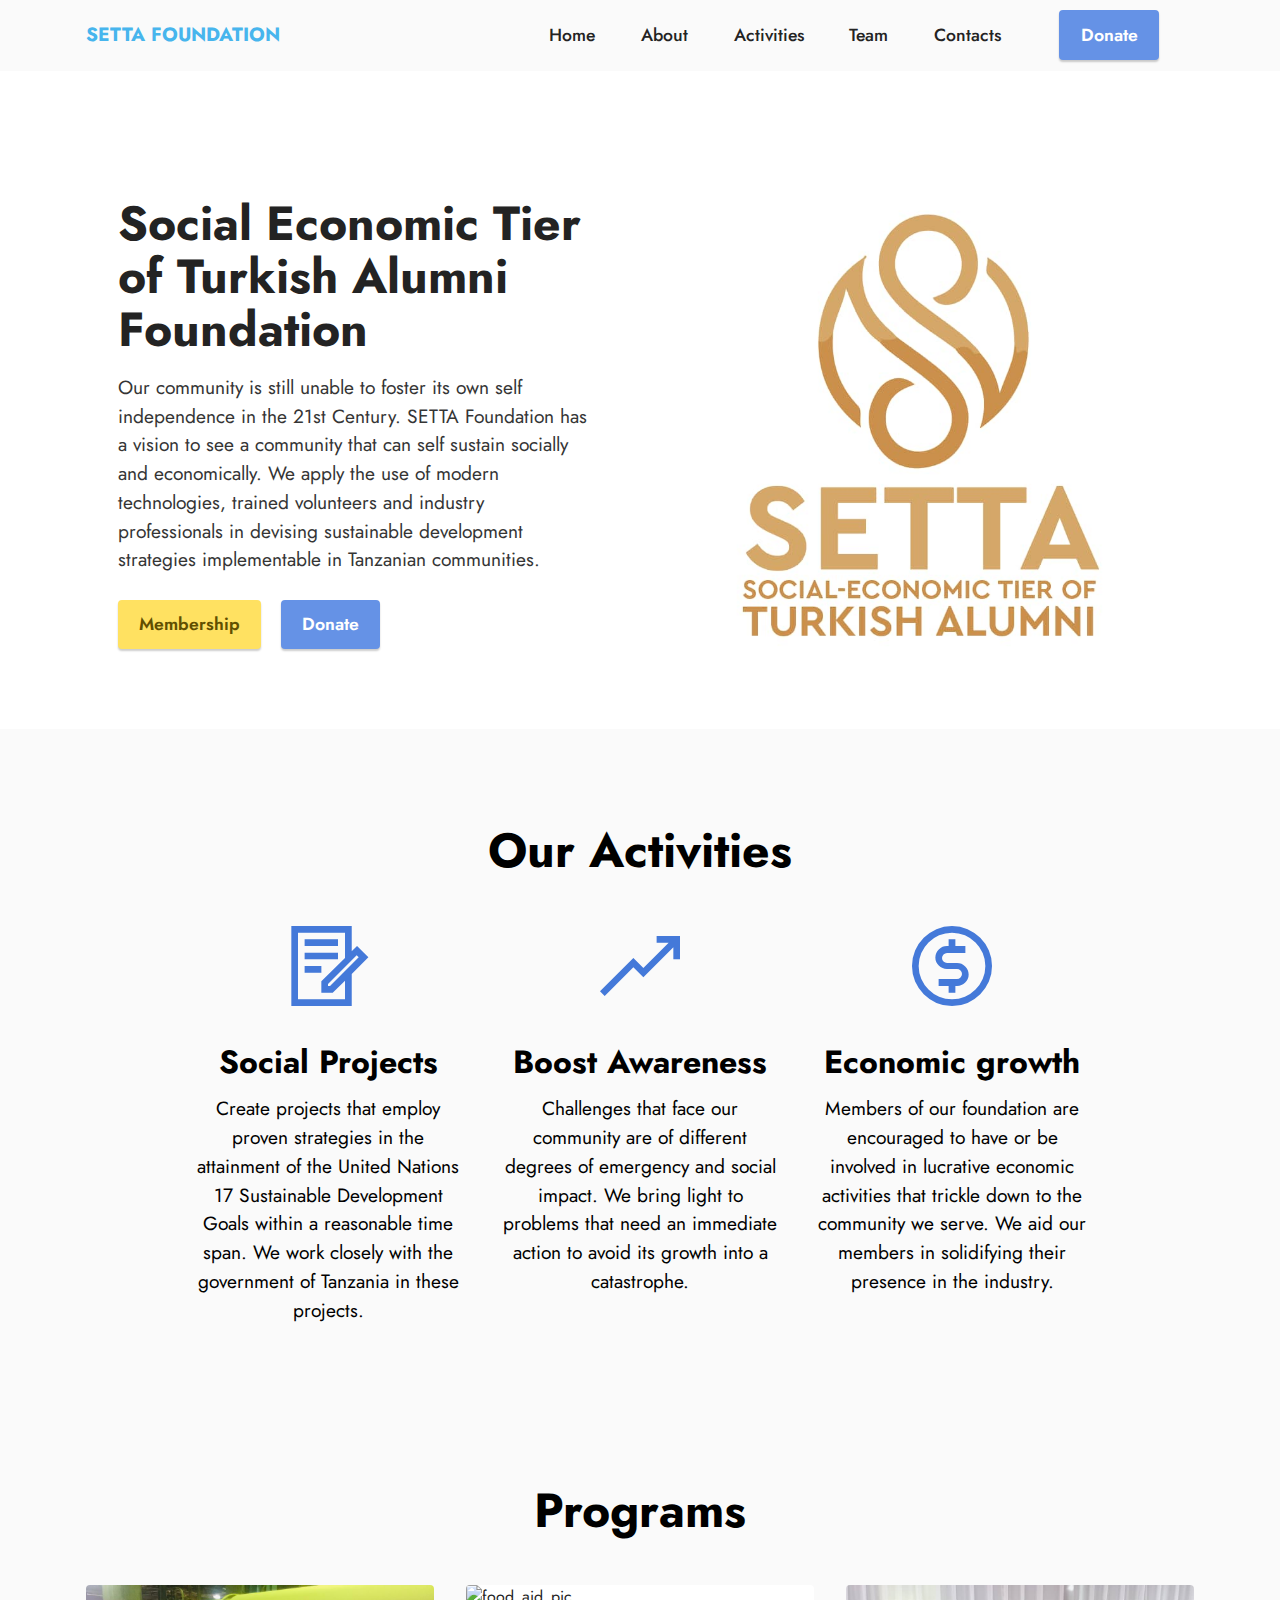
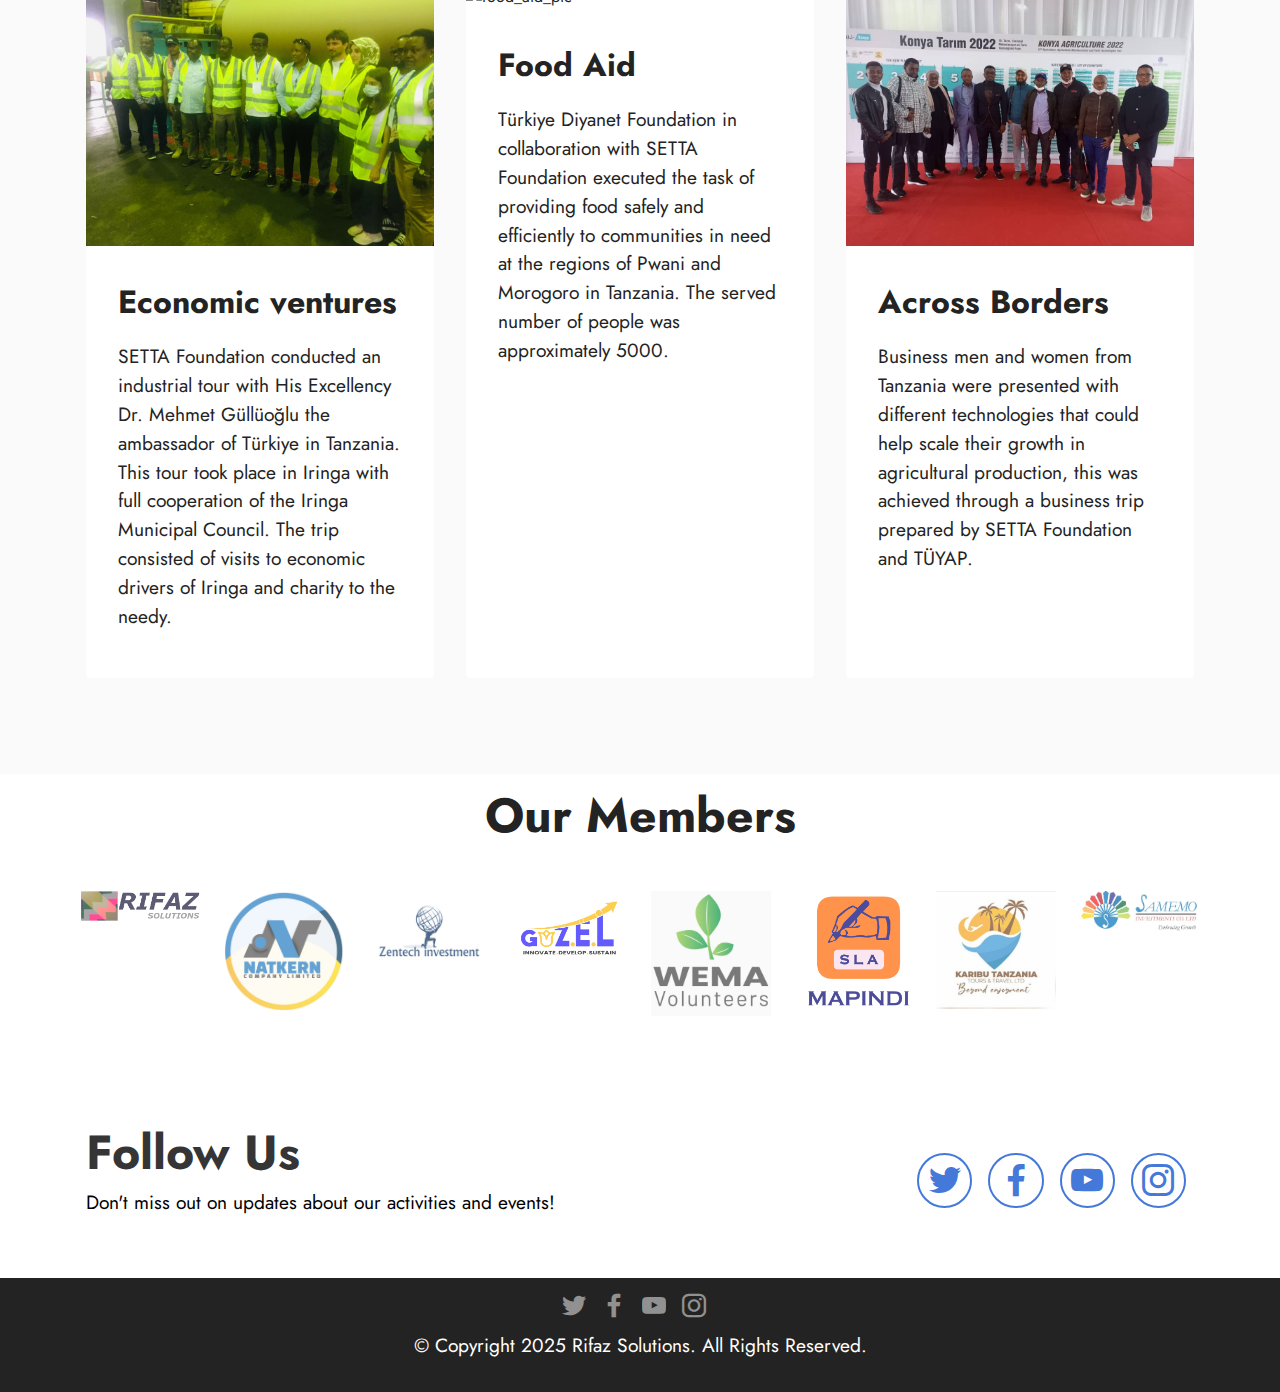
==== index.html @ e0669347 "Merge branch 'gh-pages' of https://github.com/Ridhiwan/settafoundation into gh-pages" ====
<!DOCTYPE html>
<html  >
<head>
  <!-- Site made with Mobirise Website Builder v5.6.5, https://mobirise.com -->
  <meta charset="UTF-8">
  <meta http-equiv="X-UA-Compatible" content="IE=edge">
  <meta name="generator" content="Mobirise v5.6.5, mobirise.com">
  <meta name="twitter:card" content="summary_large_image"/>
  <meta name="twitter:image:src" content="assets/images/index-meta.jpg">
  <meta property="og:image" content="assets/images/index-meta.jpg">
  <meta name="twitter:title" content="SETTA FOUNDATION">
  <meta name="viewport" content="width=device-width, initial-scale=1, minimum-scale=1">
  <link rel="shortcut icon" href="assets/images/setta-logo-1.jpg" type="image/x-icon">
  <meta name="description" content="SETTA Foundation has a vision to see a community that can self sustain socially and economically.">
  
  
  <title>SETTA FOUNDATION</title>
  <link rel="stylesheet" href="assets/web/assets/mobirise-icons2/mobirise2.css">
  <link rel="stylesheet" href="assets/bootstrap/css/bootstrap.min.css">
  <link rel="stylesheet" href="assets/bootstrap/css/bootstrap-grid.min.css">
  <link rel="stylesheet" href="assets/bootstrap/css/bootstrap-reboot.min.css">
  <link rel="stylesheet" href="assets/dropdown/css/style.css">
  <link rel="stylesheet" href="assets/socicon/css/styles.css">
  <link rel="stylesheet" href="assets/theme/css/style.css">
  <link rel="preload" href="https://fonts.googleapis.com/css?family=Jost:100,200,300,400,500,600,700,800,900,100i,200i,300i,400i,500i,600i,700i,800i,900i&display=swap" as="style" onload="this.onload=null;this.rel='stylesheet'">
  <noscript><link rel="stylesheet" href="https://fonts.googleapis.com/css?family=Jost:100,200,300,400,500,600,700,800,900,100i,200i,300i,400i,500i,600i,700i,800i,900i&display=swap"></noscript>
  <link rel="preload" as="style" href="assets/mobirise/css/mbr-additional.css"><link rel="stylesheet" href="assets/mobirise/css/mbr-additional.css" type="text/css">
  
  
  
  
</head>
<body>
  
  <section data-bs-version="5.1" class="menu menu2 cid-sFCw1qGFAI" once="menu" id="menu2-23">
    
    <nav class="navbar navbar-dropdown navbar-expand-lg">
        <div class="container">
            <div class="navbar-brand">
                
                <span class="navbar-caption-wrap"><a class="navbar-caption text-info text-primary display-7" href="index.html#top">SETTA FOUNDATION</a></span>
            </div>
            <button class="navbar-toggler" type="button" data-toggle="collapse" data-bs-toggle="collapse" data-target="#navbarSupportedContent" data-bs-target="#navbarSupportedContent" aria-controls="navbarNavAltMarkup" aria-expanded="false" aria-label="Toggle navigation">
                <div class="hamburger">
                    <span></span>
                    <span></span>
                    <span></span>
                    <span></span>
                </div>
            </button>
            <div class="collapse navbar-collapse" id="navbarSupportedContent">
                <ul class="navbar-nav nav-dropdown" data-app-modern-menu="true"><li class="nav-item"><a class="nav-link link text-black text-primary display-4" href="index.html">Home</a></li><li class="nav-item"><a class="nav-link link text-black text-primary display-4" href="about.html#top">About</a></li><li class="nav-item"><a class="nav-link link text-black text-primary display-4" href="index.html#features1-1i">Activities</a></li>
                    
                    <li class="nav-item"><a class="nav-link link text-black text-primary display-4" href="team.html#top">Team</a></li><li class="nav-item"><a class="nav-link link text-black text-primary display-4" href="contacts.html#top">Contacts</a></li></ul>
                
                <div class="navbar-buttons mbr-section-btn"><a class="btn btn-primary display-4" href="donate.html#top">Donate</a></div>
            </div>
        </div>
    </nav>
</section>

<section data-bs-version="5.1" class="header14 cid-sFzxmVl7J6" id="header14-1f">

    

    

    <div class="container">
        <div class="row justify-content-center align-items-center">
            <div class="col-12 col-md-6 image-wrapper">
                <img src="assets/images/setta-logo-1.jpg" alt="Setta logo">
            </div>
            <div class="col-12 col-md">
                <div class="text-wrapper">
                    <h1 class="mbr-section-title mbr-fonts-style mb-3 display-2"><strong>Social Economic Tier of Turkish Alumni Foundation</strong></h1>
                    <p class="mbr-text mbr-fonts-style display-7">Our community is still unable to foster its own self independence in the 21st Century. SETTA Foundation has a vision to see a community that can self sustain socially and economically. We apply the use of modern technologies, trained volunteers and industry professionals in devising sustainable development strategies implementable in Tanzanian communities.</p>
                    <div class="mbr-section-btn mt-3"><a class="btn btn-warning display-4" href="https://form.jotform.com/221451049942555" target="_blank">Membership</a>
                        <a class="btn btn-primary display-4" href="donate.html#top">Donate</a></div>
                </div>
            </div>
        </div>
    </div>
</section>

<section data-bs-version="5.1" class="features1 cid-sFzyUE9AaP" id="features1-1i">
    

    
    <div class="container-fluid">
        <div class="row">
            <div class="col-12 col-lg-9">
                <h3 class="mbr-section-title mbr-fonts-style align-center mb-0 display-2">
                    <strong>Our Activities</strong></h3>
                
            </div>
        </div>
        <div class="row">
            <div class="card col-12 col-md-6 col-lg-3">
                <div class="card-wrapper">
                    <div class="card-box align-center">
                        <div class="iconfont-wrapper">
                            <span class="mbr-iconfont mobi-mbri-contact-form mobi-mbri"></span>
                        </div>
                        <h5 class="card-title mbr-fonts-style display-5"><strong>Social Projects</strong></h5>
                        <p class="card-text mbr-fonts-style display-7">Create projects that employ proven strategies in the attainment of the United Nations 17 Sustainable Development Goals within a reasonable time span. We work closely with the government of Tanzania in these projects.</p>
                    </div>
                </div>
            </div>
            <div class="card col-12 col-md-6 col-lg-3">
                <div class="card-wrapper">
                    <div class="card-box align-center">
                        <div class="iconfont-wrapper">
                            <span class="mbr-iconfont mobi-mbri-growing-chart mobi-mbri"></span>
                        </div>
                        <h5 class="card-title mbr-fonts-style display-5"><strong>Boost Awareness</strong></h5>
                        <p class="card-text mbr-fonts-style display-7">Challenges that face our community are of different degrees of emergency and social impact. We bring light to problems that need an immediate action to avoid its growth into a catastrophe.</p>
                    </div>
                </div>
            </div>
            <div class="card col-12 col-md-6 col-lg-3">
                <div class="card-wrapper">
                    <div class="card-box align-center">
                        <div class="iconfont-wrapper">
                            <span class="mbr-iconfont mobi-mbri-cash mobi-mbri"></span>
                        </div>
                        <h5 class="card-title mbr-fonts-style display-5"><strong>Economic growth</strong></h5>
                        <p class="card-text mbr-fonts-style display-7">Members of our foundation are encouraged to have or be involved in lucrative economic activities that trickle down to the community we serve. We aid our members in solidifying their presence in the industry.</p>
                    </div>
                </div>
            </div>
            
        </div>
    </div>
</section>

<section data-bs-version="5.1" class="features3 cid-sFzFvgBfc0" id="features3-1p">
    
    
    <div class="container">
        <div class="mbr-section-head">
            <h4 class="mbr-section-title mbr-fonts-style align-center mb-5 display-2"><strong>Programs</strong></h4>
            
        </div>
        <div class="row mt-4">
            
            <div class="item features-image сol-12 col-md-6 col-lg-4 active">
                <div class="item-wrapper">
                    <div class="item-img">
                        <img src="assets/images/whatsapp-image-2022-08-28-at-5.32.40-pm.jpeg" alt="econ_pic" data-slide-to="0" data-bs-slide-to="0">
                    </div>
                    <div class="item-content">
                        <h5 class="item-title mbr-fonts-style display-5"><strong>Economic ventures</strong></h5>
                        
                        <p class="mbr-text mbr-fonts-style mt-3 display-7">SETTA Foundation conducted an industrial tour with His Excellency Dr. Mehmet Güllüoğlu the ambassador of Türkiye in Tanzania. This tour took place in Iringa with full cooperation of the Iringa Municipal Council. The trip consisted of visits to economic drivers of Iringa and charity to the needy.<br></p>
                    </div>
                    
                </div>
            </div><div class="item features-image сol-12 col-md-6 col-lg-4">
                <div class="item-wrapper">
                    <div class="item-img">
                        <img src="assets/images/20220710-95946.jpg" alt="food_aid_pic" data-slide-to="2" data-bs-slide-to="2">
                    </div>
                    <div class="item-content">
                        <h5 class="item-title mbr-fonts-style display-5"><strong>Food Aid</strong></h5>
                        
                        <p class="mbr-text mbr-fonts-style mt-3 display-7">Türkiye Diyanet Foundation in collaboration with SETTA Foundation executed the task of providing food safely and efficiently to communities in need at the regions of Pwani and Morogoro in Tanzania. The served number of people was approximately 5000.&nbsp;</p>
                    </div>
                    
                </div>
            </div>
            <div class="item features-image сol-12 col-md-6 col-lg-4">
                <div class="item-wrapper">
                    <div class="item-img">
                        <img src="assets/images/whatsapp-image-2022-08-28-at-3.35.36-pm.jpeg" alt="trip_pic" data-slide-to="3" data-bs-slide-to="3">
                    </div>
                    <div class="item-content">
                        <h5 class="item-title mbr-fonts-style display-5"><strong>Across Borders&nbsp;</strong></h5>
                        
                        <p class="mbr-text mbr-fonts-style mt-3 display-7">Business men and women from Tanzania were presented with different technologies that could help scale their growth in agricultural production, this was achieved through a business trip prepared by SETTA Foundation and TÜYAP.<br></p>
                    </div>
                    
                </div>
            </div>
        </div>
    </div>
</section>

<section data-bs-version="5.1" class="clients1 cid-sFAw7z51L3" id="clients1-1u">
    
    <div class="images-container container">
        <div class="mbr-section-head">
            <h3 class="mbr-section-title mbr-fonts-style align-center mb-0 display-2">
                <strong>Our Members</strong></h3>
            
            
        </div>
        <div class="row justify-content-center mt-4">
            <div class="col-md-3 card">
                <a href="http://rifazsolutions.com" target="_blank"><img src="assets/images/rifaz-logo-new.png" alt="rifaz_logo"></a>
            </div>
            <div class="col-md-3 card">
                <a href="https://natkerntz.com" target="_blank"><img src="assets/images/natkern-logo-colorful-circle-embedable.jpg" alt="natkern_logo"></a>
            </div>
            <div class="col-md-3 card">
                <img src="assets/images/whatsapp-image-2022-08-28-at-11.45.18-pm.jpeg" alt="zentech_logo">
            </div>
            <div class="col-md-3 card">
                <img src="assets/images/shaban-pdf-page-2.jpeg" alt="guz_logo">
            </div>
            <div class="col-md-3 card">
                <img src="assets/images/whatsapp-image-2022-08-29-at-4.59.54-pm.jpeg" alt="wema_logo">
            </div>
            <div class="col-md-3 card">
                <img src="assets/images/mapindi-logo.png" alt="mapindi_logo">
            </div>
            <div class="col-md-3 card">
                <a href="http://www.kaributanzaniatours.co.tz/" target="_blank"><img src="assets/images/karibu-tanzania-logo.jpg" alt="Karibu_logo"></a>
            </div>
            <div class="col-md-3 card">
                <a href="http://www.samemo.co.tz" target="_blank"><img src="assets/images/samemo-investment-logo-3.jpeg" alt="samemo_logo"></a>
            </div>
        </div>
    </div>
</section>

<section data-bs-version="5.1" class="contacts4 cid-sFAyMcKwph" id="contacts4-21">

    

    

    <div class="container">
        <div class="row align-items-center justify-content-center">
            <div class="text-content col-12 col-md-6">
                <h2 class="mbr-section-title mbr-fonts-style display-2">
                    <strong>Follow Us</strong>
                </h2>
                <p class="mbr-text mbr-fonts-style display-7">Don't miss out on updates about our activities and events!</p>
            </div>
            <div class="icons d-flex align-items-center col-12 col-md-6 justify-content-end mt-md-0 mt-2 flex-wrap">
                <a href="https://twitter.com/settafoundation" target="_blank">
                    <span class="mbr-iconfont mbr-iconfont-social socicon-twitter socicon"></span>
                </a>
                <a href="https://web.facebook.com/profile.php?id=100085120880769" target="_blank">
                    <span class="mbr-iconfont mbr-iconfont-social socicon-facebook socicon"></span>
                </a>
                <a href="https://www.youtube.com/channel/UCiDV4HR857v2VxqzePkZDjQ" target="_blank">
                    <span class="mbr-iconfont mbr-iconfont-social socicon-youtube socicon"></span>
                </a>
                <a href="https://www.instagram.com/setta_foundation" target="_blank">
                    <span class="mbr-iconfont mbr-iconfont-social socicon-instagram socicon"></span>
                </a>
                
                
                
                
                
                
            </div>
        </div>
    </div>
    
</section>

<section data-bs-version="5.1" class="footer3 cid-sFCygHrmNf" once="footers" id="footer3-24">

    

    

    <div class="container">
        <div class="row align-center mbr-white">
            
            <div class="row social-row">
                <div class="social-list align-right pb-2">
                    
                    
                    
                    
                    
                    
                <div class="soc-item">
                        <a href="https://twitter.com/settafoundation" target="_blank">
                            <span class="mbr-iconfont mbr-iconfont-social socicon-twitter socicon"></span>
                        </a>
                    </div><div class="soc-item">
                        <a href="https://web.facebook.com/profile.php?id=100085120880769" target="_blank">
                            <span class="mbr-iconfont mbr-iconfont-social socicon-facebook socicon"></span>
                        </a>
                    </div><div class="soc-item">
                        <a href="https://www.youtube.com/channel/UCiDV4HR857v2VxqzePkZDjQ" target="_blank">
                            <span class="mbr-iconfont mbr-iconfont-social socicon-youtube socicon"></span>
                        </a>
                    </div><div class="soc-item">
                        <a href="https://www.instagram.com/setta_foundation/" target="_blank">
                            <span class="mbr-iconfont mbr-iconfont-social socicon-instagram socicon"></span>
                        </a>
                    </div></div>
            </div>
            <div class="row row-copirayt">
                <p class="mbr-text mb-0 mbr-fonts-style mbr-white align-center display-7">
                    © Copyright 2025 Rifaz Solutions. All Rights Reserved.
                </p>
            </div>
        </div>
    </div>
  
  
</body>
</html>
---- assets/web/assets/mobirise-icons2/mobirise2.css ----
@font-face {
  font-family: 'Moririse2';
  font-display: swap;
  src:  url('mobirise2.eot?f2bix4');
  src:  url('mobirise2.eot?f2bix4#iefix') format('embedded-opentype'),
    url('mobirise2.ttf?f2bix4') format('truetype'),
    url('mobirise2.woff?f2bix4') format('woff'),
    url('mobirise2.svg?f2bix4#mobirise2') format('svg');
  font-weight: normal;
  font-style: normal;
}

[class^="mobi-"], [class*=" mobi-"] {
  /* use !important to prevent issues with browser extensions that change fonts */
  font-family: 'Moririse2' !important;
  speak: none;
  font-style: normal;
  font-weight: normal;
  font-variant: normal;
  text-transform: none;
  line-height: 1;

  /* Better Font Rendering =========== */
  -webkit-font-smoothing: antialiased;
  -moz-osx-font-smoothing: grayscale;
}

.mobi-mbri-add-submenu:before {
  content: "\e900";
}
.mobi-mbri-alert:before {
  content: "\e901";
}
.mobi-mbri-align-center:before {
  content: "\e902";
}
.mobi-mbri-align-justify:before {
  content: "\e903";
}
.mobi-mbri-align-left:before {
  content: "\e904";
}
.mobi-mbri-align-right:before {
  content: "\e905";
}
.mobi-mbri-android:before {
  content: "\e906";
}
.mobi-mbri-apple:before {
  content: "\e907";
}
.mobi-mbri-arrow-down:before {
  content: "\e908";
}
.mobi-mbri-arrow-next:before {
  content: "\e909";
}
.mobi-mbri-arrow-prev:before {
  content: "\e90a";
}
.mobi-mbri-arrow-up:before {
  content: "\e90b";
}
.mobi-mbri-bold:before {
  content: "\e90c";
}
.mobi-mbri-bookmark:before {
  content: "\e90d";
}
.mobi-mbri-bootstrap:before {
  content: "\e90e";
}
.mobi-mbri-briefcase:before {
  content: "\e90f";
}
.mobi-mbri-browse:before {
  content: "\e910";
}
.mobi-mbri-bulleted-list:before {
  content: "\e911";
}
.mobi-mbri-calendar:before {
  content: "\e912";
}
.mobi-mbri-camera:before {
  content: "\e913";
}
.mobi-mbri-cart-add:before {
  content: "\e914";
}
.mobi-mbri-cart-full:before {
  content: "\e915";
}
.mobi-mbri-cash:before {
  content: "\e916";
}
.mobi-mbri-change-style:before {
  content: "\e917";
}
.mobi-mbri-chat:before {
  content: "\e918";
}
.mobi-mbri-clock:before {
  content: "\e919";
}
.mobi-mbri-close:before {
  content: "\e91a";
}
.mobi-mbri-cloud:before {
  content: "\e91b";
}
.mobi-mbri-code:before {
  content: "\e91c";
}
.mobi-mbri-contact-form:before {
  content: "\e91d";
}
.mobi-mbri-credit-card:before {
  content: "\e91e";
}
.mobi-mbri-cursor-click:before {
  content: "\e91f";
}
.mobi-mbri-cust-feedback:before {
  content: "\e920";
}
.mobi-mbri-database:before {
  content: "\e921";
}
.mobi-mbri-delivery:before {
  content: "\e922";
}
.mobi-mbri-desktop:before {
  content: "\e923";
}
.mobi-mbri-devices:before {
  content: "\e924";
}
.mobi-mbri-down:before {
  content: "\e925";
}
.mobi-mbri-download-2:before {
  content: "\e926";
}
.mobi-mbri-download:before {
  content: "\e927";
}
.mobi-mbri-drag-n-drop-2:before {
  content: "\e928";
}
.mobi-mbri-drag-n-drop:before {
  content: "\e929";
}
.mobi-mbri-edit-2:before {
  content: "\e92a";
}
.mobi-mbri-edit:before {
  content: "\e92b";
}
.mobi-mbri-error:before {
  content: "\e92c";
}
.mobi-mbri-extension:before {
  content: "\e92d";
}
.mobi-mbri-features:before {
  content: "\e92e";
}
.mobi-mbri-file:before {
  content: "\e92f";
}
.mobi-mbri-flag:before {
  content: "\e930";
}
.mobi-mbri-folder:before {
  content: "\e931";
}
.mobi-mbri-gift:before {
  content: "\e932";
}
.mobi-mbri-github:before {
  content: "\e933";
}
.mobi-mbri-globe-2:before {
  content: "\e934";
}
.mobi-mbri-globe:before {
  content: "\e935";
}
.mobi-mbri-growing-chart:before {
  content: "\e936";
}
.mobi-mbri-hearth:before {
  content: "\e937";
}
.mobi-mbri-help:before {
  content: "\e938";
}
.mobi-mbri-home:before {
  content: "\e939";
}
.mobi-mbri-hot-cup:before {
  content: "\e93a";
}
.mobi-mbri-idea:before {
  content: "\e93b";
}
.mobi-mbri-image-gallery:before {
  content: "\e93c";
}
.mobi-mbri-image-slider:before {
  content: "\e93d";
}
.mobi-mbri-info:before {
  content: "\e93e";
}
.mobi-mbri-italic:before {
  content: "\e93f";
}
.mobi-mbri-key:before {
  content: "\e940";
}
.mobi-mbri-laptop:before {
  content: "\e941";
}
.mobi-mbri-layers:before {
  content: "\e942";
}
.mobi-mbri-left-right:before {
  content: "\e943";
}
.mobi-mbri-left:before {
  content: "\e944";
}
.mobi-mbri-letter:before {
  content: "\e945";
}
.mobi-mbri-like:before {
  content: "\e946";
}
.mobi-mbri-link:before {
  content: "\e947";
}
.mobi-mbri-lock:before {
  content: "\e948";
}
.mobi-mbri-login:before {
  content: "\e949";
}
.mobi-mbri-logout:before {
  content: "\e94a";
}
.mobi-mbri-magic-stick:before {
  content: "\e94b";
}
.mobi-mbri-map-pin:before {
  content: "\e94c";
}
.mobi-mbri-menu:before {
  content: "\e94d";
}
.mobi-mbri-mobile-2:before {
  content: "\e94e";
}
.mobi-mbri-mobile-horizontal:before {
  content: "\e94f";
}
.mobi-mbri-mobile:before {
  content: "\e950";
}
.mobi-mbri-mobirise:before {
  content: "\e951";
}
.mobi-mbri-more-horizontal:before {
  content: "\e952";
}
.mobi-mbri-more-vertical:before {
  content: "\e953";
}
.mobi-mbri-music:before {
  content: "\e954";
}
.mobi-mbri-new-file:before {
  content: "\e955";
}
.mobi-mbri-numbered-list:before {
  content: "\e956";
}
.mobi-mbri-opened-folder:before {
  content: "\e957";
}
.mobi-mbri-pages:before {
  content: "\e958";
}
.mobi-mbri-paper-plane:before {
  content: "\e959";
}
.mobi-mbri-paperclip:before {
  content: "\e95a";
}
.mobi-mbri-phone:before {
  content: "\e95b";
}
.mobi-mbri-photo:before {
  content: "\e95c";
}
.mobi-mbri-photos:before {
  content: "\e95d";
}
.mobi-mbri-pin:before {
  content: "\e95e";
}
.mobi-mbri-play:before {
  content: "\e95f";
}
.mobi-mbri-plus:before {
  content: "\e960";
}
.mobi-mbri-preview:before {
  content: "\e961";
}
.mobi-mbri-print:before {
  content: "\e962";
}
.mobi-mbri-protect:before {
  content: "\e963";
}
.mobi-mbri-question:before {
  content: "\e964";
}
.mobi-mbri-quote-left:before {
  content: "\e965";
}
.mobi-mbri-quote-right:before {
  content: "\e966";
}
.mobi-mbri-redo:before {
  content: "\e967";
}
.mobi-mbri-refresh:before {
  content: "\e968";
}
.mobi-mbri-responsive-2:before {
  content: "\e969";
}
.mobi-mbri-responsive:before {
  content: "\e96a";
}
.mobi-mbri-right:before {
  content: "\e96b";
}
.mobi-mbri-rocket:before {
  content: "\e96c";
}
.mobi-mbri-sad-face:before {
  content: "\e96d";
}
.mobi-mbri-sale:before {
  content: "\e96e";
}
.mobi-mbri-save:before {
  content: "\e96f";
}
.mobi-mbri-search:before {
  content: "\e970";
}
.mobi-mbri-setting-2:before {
  content: "\e971";
}
.mobi-mbri-setting-3:before {
  content: "\e972";
}
.mobi-mbri-setting:before {
  content: "\e973";
}
.mobi-mbri-share:before {
  content: "\e974";
}
.mobi-mbri-shopping-bag:before {
  content: "\e975";
}
.mobi-mbri-shopping-basket:before {
  content: "\e976";
}
.mobi-mbri-shopping-cart:before {
  content: "\e977";
}
.mobi-mbri-sites:before {
  content: "\e978";
}
.mobi-mbri-smile-face:before {
  content: "\e979";
}
.mobi-mbri-speed:before {
  content: "\e97a";
}
.mobi-mbri-star:before {
  content: "\e97b";
}
.mobi-mbri-success:before {
  content: "\e97c";
}
.mobi-mbri-sun:before {
  content: "\e97d";
}
.mobi-mbri-sun2:before {
  content: "\e97e";
}
.mobi-mbri-tablet-vertical:before {
  content: "\e97f";
}
.mobi-mbri-tablet:before {
  content: "\e980";
}
.mobi-mbri-target:before {
  content: "\e981";
}
.mobi-mbri-timer:before {
  content: "\e982";
}
.mobi-mbri-to-ftp:before {
  content: "\e983";
}
.mobi-mbri-to-local-drive:before {
  content: "\e984";
}
.mobi-mbri-touch-swipe:before {
  content: "\e985";
}
.mobi-mbri-touch:before {
  content: "\e986";
}
.mobi-mbri-trash:before {
  content: "\e987";
}
.mobi-mbri-underline:before {
  content: "\e988";
}
.mobi-mbri-undo:before {
  content: "\e989";
}
.mobi-mbri-unlink:before {
  content: "\e98a";
}
.mobi-mbri-unlock:before {
  content: "\e98b";
}
.mobi-mbri-up-down:before {
  content: "\e98c";
}
.mobi-mbri-up:before {
  content: "\e98d";
}
.mobi-mbri-update:before {
  content: "\e98e";
}
.mobi-mbri-upload-2:before {
  content: "\e98f";
}
.mobi-mbri-upload:before {
  content: "\e990";
}
.mobi-mbri-user-2:before {
  content: "\e991";
}
.mobi-mbri-user:before {
  content: "\e992";
}
.mobi-mbri-users:before {
  content: "\e993";
}
.mobi-mbri-video-play:before {
  content: "\e994";
}
.mobi-mbri-video:before {
  content: "\e995";
}
.mobi-mbri-watch:before {
  content: "\e996";
}
.mobi-mbri-website-theme-2:before {
  content: "\e997";
}
.mobi-mbri-website-theme:before {
  content: "\e998";
}
.mobi-mbri-wifi:before {
  content: "\e999";
}
.mobi-mbri-windows:before {
  content: "\e99a";
}
.mobi-mbri-zoom-in:before {
  content: "\e99b";
}
.mobi-mbri-zoom-out:before {
  content: "\e99c";
}
---- assets/dropdown/css/style.css ----
.navbar-dropdown {
  left: 0;
  padding: 0;
  position: absolute;
  right: 0;
  top: 0;
  transition: all 0.45s ease;
  z-index: 1030;
  background: #282828; }
  .navbar-dropdown .navbar-logo {
    margin-right: 0.8rem;
    transition: margin 0.3s ease-in-out;
    vertical-align: middle; }
    .navbar-dropdown .navbar-logo img {
      height: 3.125rem;
      transition: all 0.3s ease-in-out; }
    .navbar-dropdown .navbar-logo.mbr-iconfont {
      font-size: 3.125rem;
      line-height: 3.125rem; }
  .navbar-dropdown .navbar-caption {
    font-weight: 700;
    white-space: normal;
    vertical-align: -4px;
    line-height: 3.125rem !important; }
    .navbar-dropdown .navbar-caption, .navbar-dropdown .navbar-caption:hover {
      color: inherit;
      text-decoration: none; }
  .navbar-dropdown .mbr-iconfont + .navbar-caption {
    vertical-align: -1px; }
  .navbar-dropdown.navbar-fixed-top {
    position: fixed; }
  .navbar-dropdown .navbar-brand span {
    vertical-align: -4px; }
  .navbar-dropdown.bg-color.transparent {
    background: none; }
  .navbar-dropdown.navbar-short .navbar-brand {
    padding: 0.625rem 0; }
    .navbar-dropdown.navbar-short .navbar-brand span {
      vertical-align: -1px; }
  .navbar-dropdown.navbar-short .navbar-caption {
    line-height: 2.375rem !important;
    vertical-align: -2px; }
  .navbar-dropdown.navbar-short .navbar-logo {
    margin-right: 0.5rem; }
    .navbar-dropdown.navbar-short .navbar-logo img {
      height: 2.375rem; }
    .navbar-dropdown.navbar-short .navbar-logo.mbr-iconfont {
      font-size: 2.375rem;
      line-height: 2.375rem; }
  .navbar-dropdown.navbar-short .mbr-table-cell {
    height: 3.625rem; }
  .navbar-dropdown .navbar-close {
    left: 0.6875rem;
    position: fixed;
    top: 0.75rem;
    z-index: 1000; }
  .navbar-dropdown .hamburger-icon {
    content: "";
    display: inline-block;
    vertical-align: middle;
    width: 16px;
    -webkit-box-shadow: 0 -6px 0 1px #282828,0 0 0 1px #282828,0 6px 0 1px #282828;
    -moz-box-shadow: 0 -6px 0 1px #282828,0 0 0 1px #282828,0 6px 0 1px #282828;
    box-shadow: 0 -6px 0 1px #282828,0 0 0 1px #282828,0 6px 0 1px #282828; }

.dropdown-menu .dropdown-toggle[data-toggle="dropdown-submenu"]::after {
  border-bottom: 0.35em solid transparent;
  border-left: 0.35em solid;
  border-right: 0;
  border-top: 0.35em solid transparent;
  margin-left: 0.3rem; }

.dropdown-menu .dropdown-item:focus {
  outline: 0; }

.nav-dropdown {
  font-size: 0.75rem;
  font-weight: 500;
  height: auto !important; }
  .nav-dropdown .nav-btn {
    padding-left: 1rem; }
  .nav-dropdown .link {
    margin: .667em 1.667em;
    font-weight: 500;
    padding: 0;
    transition: color .2s ease-in-out; }
    .nav-dropdown .link.dropdown-toggle {
      margin-right: 2.583em; }
      .nav-dropdown .link.dropdown-toggle::after {
        margin-left: .25rem;
        border-top: 0.35em solid;
        border-right: 0.35em solid transparent;
        border-left: 0.35em solid transparent;
        border-bottom: 0; }
      .nav-dropdown .link.dropdown-toggle[aria-expanded="true"] {
        margin: 0;
        padding: 0.667em 3.263em  0.667em 1.667em; }
  .nav-dropdown .link::after,
  .nav-dropdown .dropdown-item::after {
    color: inherit; }
  .nav-dropdown .btn {
    font-size: 0.75rem;
    font-weight: 700;
    letter-spacing: 0;
    margin-bottom: 0;
    padding-left: 1.25rem;
    padding-right: 1.25rem; }
  .nav-dropdown .dropdown-menu {
    border-radius: 0;
    border: 0;
    left: 0;
    margin: 0;
    padding-bottom: 1.25rem;
    padding-top: 1.25rem;
    position: relative; }
  .nav-dropdown .dropdown-submenu {
    margin-left: 0.125rem;
    top: 0; }
  .nav-dropdown .dropdown-item {
    font-weight: 500;
    line-height: 2;
    padding: 0.3846em 4.615em 0.3846em 1.5385em;
    position: relative;
    transition: color .2s ease-in-out, background-color .2s ease-in-out; }
    .nav-dropdown .dropdown-item::after {
      margin-top: -0.3077em;
      position: absolute;
      right: 1.1538em;
      top: 50%; }
    .nav-dropdown .dropdown-item:focus, .nav-dropdown .dropdown-item:hover {
      background: none; }

@media (max-width: 767px) {
  .nav-dropdown.navbar-toggleable-sm {
    bottom: 0;
    display: none;
    left: 0;
    overflow-x: hidden;
    position: fixed;
    top: 0;
    transform: translateX(-100%);
    -ms-transform: translateX(-100%);
    -webkit-transform: translateX(-100%);
    width: 18.75rem;
    z-index: 999; } }
.nav-dropdown.navbar-toggleable-xl {
  bottom: 0;
  display: none;
  left: 0;
  overflow-x: hidden;
  position: fixed;
  top: 0;
  transform: translateX(-100%);
  -ms-transform: translateX(-100%);
  -webkit-transform: translateX(-100%);
  width: 18.75rem;
  z-index: 999; }

.nav-dropdown-sm {
  display: block !important;
  overflow-x: hidden;
  overflow: auto;
  padding-top: 3.875rem; }
  .nav-dropdown-sm::after {
    content: "";
    display: block;
    height: 3rem;
    width: 100%; }
  .nav-dropdown-sm.collapse.in ~ .navbar-close {
    display: block !important; }
  .nav-dropdown-sm.collapsing, .nav-dropdown-sm.collapse.in {
    transform: translateX(0);
    -ms-transform: translateX(0);
    -webkit-transform: translateX(0);
    transition: all 0.25s ease-out;
    -webkit-transition: all 0.25s ease-out;
    background: #282828; }
  .nav-dropdown-sm.collapsing[aria-expanded="false"] {
    transform: translateX(-100%);
    -ms-transform: translateX(-100%);
    -webkit-transform: translateX(-100%); }
  .nav-dropdown-sm .nav-item {
    display: block;
    margin-left: 0 !important;
    padding-left: 0; }
  .nav-dropdown-sm .link,
  .nav-dropdown-sm .dropdown-item {
    border-top: 1px dotted rgba(255, 255, 255, 0.1);
    font-size: 0.8125rem;
    line-height: 1.6;
    margin: 0 !important;
    padding: 0.875rem 2.4rem 0.875rem 1.5625rem !important;
    position: relative;
    white-space: normal; }
    .nav-dropdown-sm .link:focus, .nav-dropdown-sm .link:hover,
    .nav-dropdown-sm .dropdown-item:focus,
    .nav-dropdown-sm .dropdown-item:hover {
      background: rgba(0, 0, 0, 0.2) !important;
      color: #c0a375; }
  .nav-dropdown-sm .nav-btn {
    position: relative;
    padding: 1.5625rem 1.5625rem 0 1.5625rem; }
    .nav-dropdown-sm .nav-btn::before {
      border-top: 1px dotted rgba(255, 255, 255, 0.1);
      content: "";
      left: 0;
      position: absolute;
      top: 0;
      width: 100%; }
    .nav-dropdown-sm .nav-btn + .nav-btn {
      padding-top: 0.625rem; }
      .nav-dropdown-sm .nav-btn + .nav-btn::before {
        display: none; }
  .nav-dropdown-sm .btn {
    padding: 0.625rem 0; }
  .nav-dropdown-sm .dropdown-toggle[data-toggle="dropdown-submenu"]::after {
    margin-left: .25rem;
    border-top: 0.35em solid;
    border-right: 0.35em solid transparent;
    border-left: 0.35em solid transparent;
    border-bottom: 0; }
  .nav-dropdown-sm .dropdown-toggle[data-toggle="dropdown-submenu"][aria-expanded="true"]::after {
    border-top: 0;
    border-right: 0.35em solid transparent;
    border-left: 0.35em solid transparent;
    border-bottom: 0.35em solid; }
  .nav-dropdown-sm .dropdown-menu {
    margin: 0;
    padding: 0;
    position: relative;
    top: 0;
    left: 0;
    width: 100%;
    border: 0;
    float: none;
    border-radius: 0;
    background: none; }
  .nav-dropdown-sm .dropdown-submenu {
    left: 100%;
    margin-left: 0.125rem;
    margin-top: -1.25rem;
    top: 0; }

.navbar-toggleable-sm .nav-dropdown .dropdown-menu {
  position: absolute; }

.navbar-toggleable-sm .nav-dropdown .dropdown-submenu {
  left: 100%;
  margin-left: 0.125rem;
  margin-top: -1.25rem;
  top: 0; }

.navbar-toggleable-sm.opened .nav-dropdown .dropdown-menu {
  position: relative; }

.navbar-toggleable-sm.opened .nav-dropdown .dropdown-submenu {
  left: 0;
  margin-left: 00rem;
  margin-top: 0rem;
  top: 0; }

.is-builder .nav-dropdown.collapsing {
  transition: none !important; }
---- assets/socicon/css/styles.css ----
@charset "UTF-8";

@font-face {
  font-family: 'Socicon';
  src:  url('../fonts/socicon.eot');
  src:  url('../fonts/socicon.eot?#iefix') format('embedded-opentype'),
    url('../fonts/socicon.woff2') format('woff2'),
    url('../fonts/socicon.ttf') format('truetype'),
    url('../fonts/socicon.woff') format('woff'),
    url('../fonts/socicon.svg#socicon') format('svg');
  font-weight: normal;
  font-style: normal;
  font-display: swap;
}

[data-icon]:before {
  font-family: "socicon" !important;
  content: attr(data-icon);
  font-style: normal !important;
  font-weight: normal !important;
  font-variant: normal !important;
  text-transform: none !important;
  speak: none;
  line-height: 1;
  -webkit-font-smoothing: antialiased;
  -moz-osx-font-smoothing: grayscale;
}

[class^="socicon-"], [class*=" socicon-"] {
  /* use !important to prevent issues with browser extensions that change fonts */
  font-family: 'Socicon' !important;
  speak: none;
  font-style: normal;
  font-weight: normal;
  font-variant: normal;
  text-transform: none;
  line-height: 1;

  /* Better Font Rendering =========== */
  -webkit-font-smoothing: antialiased;
  -moz-osx-font-smoothing: grayscale;
}

.socicon-eitaa:before {
  content: "\e97c";
}
.socicon-soroush:before {
  content: "\e97d";
}
.socicon-bale:before {
  content: "\e97e";
}
.socicon-zazzle:before {
  content: "\e97b";
}
.socicon-society6:before {
  content: "\e97a";
}
.socicon-redbubble:before {
  content: "\e979";
}
.socicon-avvo:before {
  content: "\e978";
}
.socicon-stitcher:before {
  content: "\e977";
}
.socicon-googlehangouts:before {
  content: "\e974";
}
.socicon-dlive:before {
  content: "\e975";
}
.socicon-vsco:before {
  content: "\e976";
}
.socicon-flipboard:before {
  content: "\e973";
}
.socicon-ubuntu:before {
  content: "\e958";
}
.socicon-artstation:before {
  content: "\e959";
}
.socicon-invision:before {
  content: "\e95a";
}
.socicon-torial:before {
  content: "\e95b";
}
.socicon-collectorz:before {
  content: "\e95c";
}
.socicon-seenthis:before {
  content: "\e95d";
}
.socicon-googleplaymusic:before {
  content: "\e95e";
}
.socicon-debian:before {
  content: "\e95f";
}
.socicon-filmfreeway:before {
  content: "\e960";
}
.socicon-gnome:before {
  content: "\e961";
}
.socicon-itchio:before {
  content: "\e962";
}
.socicon-jamendo:before {
  content: "\e963";
}
.socicon-mix:before {
  content: "\e964";
}
.socicon-sharepoint:before {
  content: "\e965";
}
.socicon-tinder:before {
  content: "\e966";
}
.socicon-windguru:before {
  content: "\e967";
}
.socicon-cdbaby:before {
  content: "\e968";
}
.socicon-elementaryos:before {
  content: "\e969";
}
.socicon-stage32:before {
  content: "\e96a";
}
.socicon-tiktok:before {
  content: "\e96b";
}
.socicon-gitter:before {
  content: "\e96c";
}
.socicon-letterboxd:before {
  content: "\e96d";
}
.socicon-threema:before {
  content: "\e96e";
}
.socicon-splice:before {
  content: "\e96f";
}
.socicon-metapop:before {
  content: "\e970";
}
.socicon-naver:before {
  content: "\e971";
}
.socicon-remote:before {
  content: "\e972";
}
.socicon-internet:before {
  content: "\e957";
}
.socicon-moddb:before {
  content: "\e94b";
}
.socicon-indiedb:before {
  content: "\e94c";
}
.socicon-traxsource:before {
  content: "\e94d";
}
.socicon-gamefor:before {
  content: "\e94e";
}
.socicon-pixiv:before {
  content: "\e94f";
}
.socicon-myanimelist:before {
  content: "\e950";
}
.socicon-blackberry:before {
  content: "\e951";
}
.socicon-wickr:before {
  content: "\e952";
}
.socicon-spip:before {
  content: "\e953";
}
.socicon-napster:before {
  content: "\e954";
}
.socicon-beatport:before {
  content: "\e955";
}
.socicon-hackerone:before {
  content: "\e956";
}
.socicon-hackernews:before {
  content: "\e946";
}
.socicon-smashwords:before {
  content: "\e947";
}
.socicon-kobo:before {
  content: "\e948";
}
.socicon-bookbub:before {
  content: "\e949";
}
.socicon-mailru:before {
  content: "\e94a";
}
.socicon-gitlab:before {
  content: "\e945";
}
.socicon-instructables:before {
  content: "\e944";
}
.socicon-portfolio:before {
  content: "\e943";
}
.socicon-codered:before {
  content: "\e940";
}
.socicon-origin:before {
  content: "\e941";
}
.socicon-nextdoor:before {
  content: "\e942";
}
.socicon-udemy:before {
  content: "\e93f";
}
.socicon-livemaster:before {
  content: "\e93e";
}
.socicon-crunchbase:before {
  content: "\e93b";
}
.socicon-homefy:before {
  content: "\e93c";
}
.socicon-calendly:before {
  content: "\e93d";
}
.socicon-realtor:before {
  content: "\e90f";
}
.socicon-tidal:before {
  content: "\e910";
}
.socicon-qobuz:before {
  content: "\e911";
}
.socicon-natgeo:before {
  content: "\e912";
}
.socicon-mastodon:before {
  content: "\e913";
}
.socicon-unsplash:before {
  content: "\e914";
}
.socicon-homeadvisor:before {
  content: "\e915";
}
.socicon-angieslist:before {
  content: "\e916";
}
.socicon-codepen:before {
  content: "\e917";
}
.socicon-slack:before {
  content: "\e918";
}
.socicon-openaigym:before {
  content: "\e919";
}
.socicon-logmein:before {
  content: "\e91a";
}
.socicon-fiverr:before {
  content: "\e91b";
}
.socicon-gotomeeting:before {
  content: "\e91c";
}
.socicon-aliexpress:before {
  content: "\e91d";
}
.socicon-guru:before {
  content: "\e91e";
}
.socicon-appstore:before {
  content: "\e91f";
}
.socicon-homes:before {
  content: "\e920";
}
.socicon-zoom:before {
  content: "\e921";
}
.socicon-alibaba:before {
  content: "\e922";
}
.socicon-craigslist:before {
  content: "\e923";
}
.socicon-wix:before {
  content: "\e924";
}
.socicon-redfin:before {
  content: "\e925";
}
.socicon-googlecalendar:before {
  content: "\e926";
}
.socicon-shopify:before {
  content: "\e927";
}
.socicon-freelancer:before {
  content: "\e928";
}
.socicon-seedrs:before {
  content: "\e929";
}
.socicon-bing:before {
  content: "\e92a";
}
.socicon-doodle:before {
  content: "\e92b";
}
.socicon-bonanza:before {
  content: "\e92c";
}
.socicon-squarespace:before {
  content: "\e92d";
}
.socicon-toptal:before {
  content: "\e92e";
}
.socicon-gust:before {
  content: "\e92f";
}
.socicon-ask:before {
  content: "\e930";
}
.socicon-trulia:before {
  content: "\e931";
}
.socicon-loomly:before {
  content: "\e932";
}
.socicon-ghost:before {
  content: "\e933";
}
.socicon-upwork:before {
  content: "\e934";
}
.socicon-fundable:before {
  content: "\e935";
}
.socicon-booking:before {
  content: "\e936";
}
.socicon-googlemaps:before {
  content: "\e937";
}
.socicon-zillow:before {
  content: "\e938";
}
.socicon-niconico:before {
  content: "\e939";
}
.socicon-toneden:before {
  content: "\e93a";
}
.socicon-augment:before {
  content: "\e908";
}
.socicon-bitbucket:before {
  content: "\e909";
}
.socicon-fyuse:before {
  content: "\e90a";
}
.socicon-yt-gaming:before {
  content: "\e90b";
}
.socicon-sketchfab:before {
  content: "\e90c";
}
.socicon-mobcrush:before {
  content: "\e90d";
}
.socicon-microsoft:before {
  content: "\e90e";
}
.socicon-pandora:before {
  content: "\e907";
}
.socicon-messenger:before {
  content: "\e906";
}
.socicon-gamewisp:before {
  content: "\e905";
}
.socicon-bloglovin:before {
  content: "\e904";
}
.socicon-tunein:before {
  content: "\e903";
}
.socicon-gamejolt:before {
  content: "\e901";
}
.socicon-trello:before {
  content: "\e902";
}
.socicon-spreadshirt:before {
  content: "\e900";
}
.socicon-500px:before {
  content: "\e000";
}
.socicon-8tracks:before {
  content: "\e001";
}
.socicon-airbnb:before {
  content: "\e002";
}
.socicon-alliance:before {
  content: "\e003";
}
.socicon-amazon:before {
  content: "\e004";
}
.socicon-amplement:before {
  content: "\e005";
}
.socicon-android:before {
  content: "\e006";
}
.socicon-angellist:before {
  content: "\e007";
}
.socicon-apple:before {
  content: "\e008";
}
.socicon-appnet:before {
  content: "\e009";
}
.socicon-baidu:before {
  content: "\e00a";
}
.socicon-bandcamp:before {
  content: "\e00b";
}
.socicon-battlenet:before {
  content: "\e00c";
}
.socicon-mixer:before {
  content: "\e00d";
}
.socicon-bebee:before {
  content: "\e00e";
}
.socicon-bebo:before {
  content: "\e00f";
}
.socicon-behance:before {
  content: "\e010";
}
.socicon-blizzard:before {
  content: "\e011";
}
.socicon-blogger:before {
  content: "\e012";
}
.socicon-buffer:before {
  content: "\e013";
}
.socicon-chrome:before {
  content: "\e014";
}
.socicon-coderwall:before {
  content: "\e015";
}
.socicon-curse:before {
  content: "\e016";
}
.socicon-dailymotion:before {
  content: "\e017";
}
.socicon-deezer:before {
  content: "\e018";
}
.socicon-delicious:before {
  content: "\e019";
}
.socicon-deviantart:before {
  content: "\e01a";
}
.socicon-diablo:before {
  content: "\e01b";
}
.socicon-digg:before {
  content: "\e01c";
}
.socicon-discord:before {
  content: "\e01d";
}
.socicon-disqus:before {
  content: "\e01e";
}
.socicon-douban:before {
  content: "\e01f";
}
.socicon-draugiem:before {
  content: "\e020";
}
.socicon-dribbble:before {
  content: "\e021";
}
.socicon-drupal:before {
  content: "\e022";
}
.socicon-ebay:before {
  content: "\e023";
}
.socicon-ello:before {
  content: "\e024";
}
.socicon-endomodo:before {
  content: "\e025";
}
.socicon-envato:before {
  content: "\e026";
}
.socicon-etsy:before {
  content: "\e027";
}
.socicon-facebook:before {
  content: "\e028";
}
.socicon-feedburner:before {
  content: "\e029";
}
.socicon-filmweb:before {
  content: "\e02a";
}
.socicon-firefox:before {
  content: "\e02b";
}
.socicon-flattr:before {
  content: "\e02c";
}
.socicon-flickr:before {
  content: "\e02d";
}
.socicon-formulr:before {
  content: "\e02e";
}
.socicon-forrst:before {
  content: "\e02f";
}
.socicon-foursquare:before {
  content: "\e030";
}
.socicon-friendfeed:before {
  content: "\e031";
}
.socicon-github:before {
  content: "\e032";
}
.socicon-goodreads:before {
  content: "\e033";
}
.socicon-google:before {
  content: "\e034";
}
.socicon-googlescholar:before {
  content: "\e035";
}
.socicon-googlegroups:before {
  content: "\e036";
}
.socicon-googlephotos:before {
  content: "\e037";
}
.socicon-googleplus:before {
  content: "\e038";
}
.socicon-grooveshark:before {
  content: "\e039";
}
.socicon-hackerrank:before {
  content: "\e03a";
}
.socicon-hearthstone:before {
  content: "\e03b";
}
.socicon-hellocoton:before {
  content: "\e03c";
}
.socicon-heroes:before {
  content: "\e03d";
}
.socicon-smashcast:before {
  content: "\e03e";
}
.socicon-horde:before {
  content: "\e03f";
}
.socicon-houzz:before {
  content: "\e040";
}
.socicon-icq:before {
  content: "\e041";
}
.socicon-identica:before {
  content: "\e042";
}
.socicon-imdb:before {
  content: "\e043";
}
.socicon-instagram:before {
  content: "\e044";
}
.socicon-issuu:before {
  content: "\e045";
}
.socicon-istock:before {
  content: "\e046";
}
.socicon-itunes:before {
  content: "\e047";
}
.socicon-keybase:before {
  content: "\e048";
}
.socicon-lanyrd:before {
  content: "\e049";
}
.socicon-lastfm:before {
  content: "\e04a";
}
.socicon-line:before {
  content: "\e04b";
}
.socicon-linkedin:before {
  content: "\e04c";
}
.socicon-livejournal:before {
  content: "\e04d";
}
.socicon-lyft:before {
  content: "\e04e";
}
.socicon-macos:before {
  content: "\e04f";
}
.socicon-mail:before {
  content: "\e050";
}
.socicon-medium:before {
  content: "\e051";
}
.socicon-meetup:before {
  content: "\e052";
}
.socicon-mixcloud:before {
  content: "\e053";
}
.socicon-modelmayhem:before {
  content: "\e054";
}
.socicon-mumble:before {
  content: "\e055";
}
.socicon-myspace:before {
  content: "\e056";
}
.socicon-newsvine:before {
  content: "\e057";
}
.socicon-nintendo:before {
  content: "\e058";
}
.socicon-npm:before {
  content: "\e059";
}
.socicon-odnoklassniki:before {
  content: "\e05a";
}
.socicon-openid:before {
  content: "\e05b";
}
.socicon-opera:before {
  content: "\e05c";
}
.socicon-outlook:before {
  content: "\e05d";
}
.socicon-overwatch:before {
  content: "\e05e";
}
.socicon-patreon:before {
  content: "\e05f";
}
.socicon-paypal:before {
  content: "\e060";
}
.socicon-periscope:before {
  content: "\e061";
}
.socicon-persona:before {
  content: "\e062";
}
.socicon-pinterest:before {
  content: "\e063";
}
.socicon-play:before {
  content: "\e064";
}
.socicon-player:before {
  content: "\e065";
}
.socicon-playstation:before {
  content: "\e066";
}
.socicon-pocket:before {
  content: "\e067";
}
.socicon-qq:before {
  content: "\e068";
}
.socicon-quora:before {
  content: "\e069";
}
.socicon-raidcall:before {
  content: "\e06a";
}
.socicon-ravelry:before {
  content: "\e06b";
}
.socicon-reddit:before {
  content: "\e06c";
}
.socicon-renren:before {
  content: "\e06d";
}
.socicon-researchgate:before {
  content: "\e06e";
}
.socicon-residentadvisor:before {
  content: "\e06f";
}
.socicon-reverbnation:before {
  content: "\e070";
}
.socicon-rss:before {
  content: "\e071";
}
.socicon-sharethis:before {
  content: "\e072";
}
.socicon-skype:before {
  content: "\e073";
}
.socicon-slideshare:before {
  content: "\e074";
}
.socicon-smugmug:before {
  content: "\e075";
}
.socicon-snapchat:before {
  content: "\e076";
}
.socicon-songkick:before {
  content: "\e077";
}
.socicon-soundcloud:before {
  content: "\e078";
}
.socicon-spotify:before {
  content: "\e079";
}
.socicon-stackexchange:before {
  content: "\e07a";
}
.socicon-stackoverflow:before {
  content: "\e07b";
}
.socicon-starcraft:before {
  content: "\e07c";
}
.socicon-stayfriends:before {
  content: "\e07d";
}
.socicon-steam:before {
  content: "\e07e";
}
.socicon-storehouse:before {
  content: "\e07f";
}
.socicon-strava:before {
  content: "\e080";
}
.socicon-streamjar:before {
  content: "\e081";
}
.socicon-stumbleupon:before {
  content: "\e082";
}
.socicon-swarm:before {
  content: "\e083";
}
.socicon-teamspeak:before {
  content: "\e084";
}
.socicon-teamviewer:before {
  content: "\e085";
}
.socicon-technorati:before {
  content: "\e086";
}
.socicon-telegram:before {
  content: "\e087";
}
.socicon-tripadvisor:before {
  content: "\e088";
}
.socicon-tripit:before {
  content: "\e089";
}
.socicon-triplej:before {
  content: "\e08a";
}
.socicon-tumblr:before {
  content: "\e08b";
}
.socicon-twitch:before {
  content: "\e08c";
}
.socicon-twitter:before {
  content: "\e08d";
}
.socicon-uber:before {
  content: "\e08e";
}
.socicon-ventrilo:before {
  content: "\e08f";
}
.socicon-viadeo:before {
  content: "\e090";
}
.socicon-viber:before {
  content: "\e091";
}
.socicon-viewbug:before {
  content: "\e092";
}
.socicon-vimeo:before {
  content: "\e093";
}
.socicon-vine:before {
  content: "\e094";
}
.socicon-vkontakte:before {
  content: "\e095";
}
.socicon-warcraft:before {
  content: "\e096";
}
.socicon-wechat:before {
  content: "\e097";
}
.socicon-weibo:before {
  content: "\e098";
}
.socicon-whatsapp:before {
  content: "\e099";
}
.socicon-wikipedia:before {
  content: "\e09a";
}
.socicon-windows:before {
  content: "\e09b";
}
.socicon-wordpress:before {
  content: "\e09c";
}
.socicon-wykop:before {
  content: "\e09d";
}
.socicon-xbox:before {
  content: "\e09e";
}
.socicon-xing:before {
  content: "\e09f";
}
.socicon-yahoo:before {
  content: "\e0a0";
}
.socicon-yammer:before {
  content: "\e0a1";
}
.socicon-yandex:before {
  content: "\e0a2";
}
.socicon-yelp:before {
  content: "\e0a3";
}
.socicon-younow:before {
  content: "\e0a4";
}
.socicon-youtube:before {
  content: "\e0a5";
}
.socicon-zapier:before {
  content: "\e0a6";
}
.socicon-zerply:before {
  content: "\e0a7";
}
.socicon-zomato:before {
  content: "\e0a8";
}
.socicon-zynga:before {
  content: "\e0a9";
}
---- assets/theme/css/style.css ----
@charset "UTF-8";
section {
  background-color: #ffffff;
}

body {
  font-style: normal;
  line-height: 1.5;
  font-weight: 400;
  color: #232323;
  position: relative;
}

button {
  background-color: transparent;
  border-color: transparent;
}

section,
.container,
.container-fluid {
  position: relative;
  word-wrap: break-word;
}

a.mbr-iconfont:hover {
  text-decoration: none;
}

.article .lead p,
.article .lead ul,
.article .lead ol,
.article .lead pre,
.article .lead blockquote {
  margin-bottom: 0;
}

a {
  font-style: normal;
  font-weight: 400;
  cursor: pointer;
}
a, a:hover {
  text-decoration: none;
}

.mbr-section-title {
  font-style: normal;
  line-height: 1.3;
}

.mbr-section-subtitle {
  line-height: 1.3;
}

.mbr-text {
  font-style: normal;
  line-height: 1.7;
}

h1,
h2,
h3,
h4,
h5,
h6,
.display-1,
.display-2,
.display-4,
.display-5,
.display-7,
span,
p,
a {
  line-height: 1;
  word-break: break-word;
  word-wrap: break-word;
  font-weight: 400;
}

b,
strong {
  font-weight: bold;
}

input:-webkit-autofill, input:-webkit-autofill:hover, input:-webkit-autofill:focus, input:-webkit-autofill:active {
  transition-delay: 9999s;
  -webkit-transition-property: background-color, color;
  transition-property: background-color, color;
}

textarea[type=hidden] {
  display: none;
}

section {
  background-position: 50% 50%;
  background-repeat: no-repeat;
  background-size: cover;
}
section .mbr-background-video,
section .mbr-background-video-preview {
  position: absolute;
  bottom: 0;
  left: 0;
  right: 0;
  top: 0;
}

.hidden {
  visibility: hidden;
}

.mbr-z-index20 {
  z-index: 20;
}

/*! Base colors */
.mbr-white {
  color: #ffffff;
}

.mbr-black {
  color: #111111;
}

.mbr-bg-white {
  background-color: #ffffff;
}

.mbr-bg-black {
  background-color: #000000;
}

/*! Text-aligns */
.align-left {
  text-align: left;
}

.align-center {
  text-align: center;
}

.align-right {
  text-align: right;
}

/*! Font-weight  */
.mbr-light {
  font-weight: 300;
}

.mbr-regular {
  font-weight: 400;
}

.mbr-semibold {
  font-weight: 500;
}

.mbr-bold {
  font-weight: 700;
}

/*! Media  */
.media-content {
  flex-basis: 100%;
}

.media-container-row {
  display: flex;
  flex-direction: row;
  flex-wrap: wrap;
  justify-content: center;
  align-content: center;
  align-items: start;
}
.media-container-row .media-size-item {
  width: 400px;
}

.media-container-column {
  display: flex;
  flex-direction: column;
  flex-wrap: wrap;
  justify-content: center;
  align-content: center;
  align-items: stretch;
}
.media-container-column > * {
  width: 100%;
}

@media (min-width: 992px) {
  .media-container-row {
    flex-wrap: nowrap;
  }
}
figure {
  margin-bottom: 0;
  overflow: hidden;
}

figure[mbr-media-size] {
  transition: width 0.1s;
}

img,
iframe {
  display: block;
  width: 100%;
}

.card {
  background-color: transparent;
  border: none;
}

.card-box {
  width: 100%;
}

.card-img {
  text-align: center;
  flex-shrink: 0;
  -webkit-flex-shrink: 0;
}

.media {
  max-width: 100%;
  margin: 0 auto;
}

.mbr-figure {
  align-self: center;
}

.media-container > div {
  max-width: 100%;
}

.mbr-figure img,
.card-img img {
  width: 100%;
}

@media (max-width: 991px) {
  .media-size-item {
    width: auto !important;
  }

  .media {
    width: auto;
  }

  .mbr-figure {
    width: 100% !important;
  }
}
/*! Buttons */
.mbr-section-btn {
  margin-left: -0.6rem;
  margin-right: -0.6rem;
  font-size: 0;
}

.btn {
  font-weight: 600;
  border-width: 1px;
  font-style: normal;
  margin: 0.6rem 0.6rem;
  white-space: normal;
  transition: all 0.2s ease-in-out;
  display: inline-flex;
  align-items: center;
  justify-content: center;
  word-break: break-word;
}

.btn-sm {
  font-weight: 600;
  letter-spacing: 0px;
  transition: all 0.3s ease-in-out;
}

.btn-md {
  font-weight: 600;
  letter-spacing: 0px;
  transition: all 0.3s ease-in-out;
}

.btn-lg {
  font-weight: 600;
  letter-spacing: 0px;
  transition: all 0.3s ease-in-out;
}

.btn-form {
  margin: 0;
}
.btn-form:hover {
  cursor: pointer;
}

nav .mbr-section-btn {
  margin-left: 0rem;
  margin-right: 0rem;
}

/*! Btn icon margin */
.btn .mbr-iconfont,
.btn.btn-sm .mbr-iconfont {
  order: 1;
  cursor: pointer;
  margin-left: 0.5rem;
  vertical-align: sub;
}

.btn.btn-md .mbr-iconfont,
.btn.btn-md .mbr-iconfont {
  margin-left: 0.8rem;
}

.mbr-regular {
  font-weight: 400;
}

.mbr-semibold {
  font-weight: 500;
}

.mbr-bold {
  font-weight: 700;
}

[type=submit] {
  -webkit-appearance: none;
}

/*! Full-screen */
.mbr-fullscreen .mbr-overlay {
  min-height: 100vh;
}

.mbr-fullscreen {
  display: flex;
  display: -moz-flex;
  display: -ms-flex;
  display: -o-flex;
  align-items: center;
  min-height: 100vh;
  padding-top: 3rem;
  padding-bottom: 3rem;
}

/*! Map */
.map {
  height: 25rem;
  position: relative;
}
.map iframe {
  width: 100%;
  height: 100%;
}

/*! Scroll to top arrow */
.mbr-arrow-up {
  bottom: 25px;
  right: 90px;
  position: fixed;
  text-align: right;
  z-index: 5000;
  color: #ffffff;
  font-size: 22px;
}

.mbr-arrow-up a {
  background: rgba(0, 0, 0, 0.2);
  border-radius: 50%;
  color: #fff;
  display: inline-block;
  height: 60px;
  width: 60px;
  border: 2px solid #fff;
  outline-style: none !important;
  position: relative;
  text-decoration: none;
  transition: all 0.3s ease-in-out;
  cursor: pointer;
  text-align: center;
}
.mbr-arrow-up a:hover {
  background-color: rgba(0, 0, 0, 0.4);
}
.mbr-arrow-up a i {
  line-height: 60px;
}

.mbr-arrow-up-icon {
  display: block;
  color: #fff;
}

.mbr-arrow-up-icon::before {
  content: "›";
  display: inline-block;
  font-family: serif;
  font-size: 22px;
  line-height: 1;
  font-style: normal;
  position: relative;
  top: 6px;
  left: -4px;
  transform: rotate(-90deg);
}

/*! Arrow Down */
.mbr-arrow {
  position: absolute;
  bottom: 45px;
  left: 50%;
  width: 60px;
  height: 60px;
  cursor: pointer;
  background-color: rgba(80, 80, 80, 0.5);
  border-radius: 50%;
  transform: translateX(-50%);
}
@media (max-width: 767px) {
  .mbr-arrow {
    display: none;
  }
}
.mbr-arrow > a {
  display: inline-block;
  text-decoration: none;
  outline-style: none;
  -webkit-animation: arrowdown 1.7s ease-in-out infinite;
          animation: arrowdown 1.7s ease-in-out infinite;
  color: #ffffff;
}
.mbr-arrow > a > i {
  position: absolute;
  top: -2px;
  left: 15px;
  font-size: 2rem;
}

#scrollToTop a i::before {
  content: "";
  position: absolute;
  display: block;
  border-bottom: 2.5px solid #fff;
  border-left: 2.5px solid #fff;
  width: 27.8%;
  height: 27.8%;
  left: 50%;
  top: 51%;
  transform: translateY(-30%) translateX(-50%) rotate(135deg);
}

@keyframes arrowdown {
  0% {
    transform: translateY(0px);
  }
  50% {
    transform: translateY(-5px);
  }
  100% {
    transform: translateY(0px);
  }
}
@-webkit-keyframes arrowdown {
  0% {
    transform: translateY(0px);
  }
  50% {
    transform: translateY(-5px);
  }
  100% {
    transform: translateY(0px);
  }
}
@media (max-width: 500px) {
  .mbr-arrow-up {
    left: 0;
    right: 0;
    text-align: center;
  }
}
/*Gradients animation*/
@keyframes gradient-animation {
  from {
    background-position: 0% 100%;
    -webkit-animation-timing-function: ease-in-out;
            animation-timing-function: ease-in-out;
  }
  to {
    background-position: 100% 0%;
    -webkit-animation-timing-function: ease-in-out;
            animation-timing-function: ease-in-out;
  }
}
@-webkit-keyframes gradient-animation {
  from {
    background-position: 0% 100%;
    -webkit-animation-timing-function: ease-in-out;
            animation-timing-function: ease-in-out;
  }
  to {
    background-position: 100% 0%;
    -webkit-animation-timing-function: ease-in-out;
            animation-timing-function: ease-in-out;
  }
}
.bg-gradient {
  background-size: 200% 200%;
  animation: gradient-animation 5s infinite alternate;
  -webkit-animation: gradient-animation 5s infinite alternate;
}

.menu .navbar-brand {
  display: -webkit-flex;
}
.menu .navbar-brand span {
  display: flex;
  display: -webkit-flex;
}
.menu .navbar-brand .navbar-caption-wrap {
  display: -webkit-flex;
}
.menu .navbar-brand .navbar-logo img {
  display: -webkit-flex;
  width: auto;
}
@media (min-width: 768px) and (max-width: 991px) {
  .menu .navbar-toggleable-sm .navbar-nav {
    display: -ms-flexbox;
  }
}
@media (max-width: 991px) {
  .menu .navbar-collapse {
    max-height: 93.5vh;
  }
  .menu .navbar-collapse.show {
    overflow: auto;
  }
}
@media (min-width: 992px) {
  .menu .navbar-nav.nav-dropdown {
    display: -webkit-flex;
  }
  .menu .navbar-toggleable-sm .navbar-collapse {
    display: -webkit-flex !important;
  }
  .menu .collapsed .navbar-collapse {
    max-height: 93.5vh;
  }
  .menu .collapsed .navbar-collapse.show {
    overflow: auto;
  }
}
@media (max-width: 767px) {
  .menu .navbar-collapse {
    max-height: 80vh;
  }
}

.nav-link .mbr-iconfont {
  margin-right: 0.5rem;
}

.navbar {
  display: -webkit-flex;
  -webkit-flex-wrap: wrap;
  -webkit-align-items: center;
  -webkit-justify-content: space-between;
}

.navbar-collapse {
  -webkit-flex-basis: 100%;
  -webkit-flex-grow: 1;
  -webkit-align-items: center;
}

.nav-dropdown .link {
  padding: 0.667em 1.667em !important;
  margin: 0 !important;
}

.nav {
  display: -webkit-flex;
  -webkit-flex-wrap: wrap;
}

.row {
  display: -webkit-flex;
  -webkit-flex-wrap: wrap;
}

.justify-content-center {
  -webkit-justify-content: center;
}

.form-inline {
  display: -webkit-flex;
}

.card-wrapper {
  -webkit-flex: 1;
}

.carousel-control {
  z-index: 10;
  display: -webkit-flex;
}

.carousel-controls {
  display: -webkit-flex;
}

.media {
  display: -webkit-flex;
}

.form-group:focus {
  outline: none;
}

.jq-selectbox__select {
  padding: 7px 0;
  position: relative;
}

.jq-selectbox__dropdown {
  overflow: hidden;
  border-radius: 10px;
  position: absolute;
  top: 100%;
  left: 0 !important;
  width: 100% !important;
}

.jq-selectbox__trigger-arrow {
  right: 0;
  transform: translateY(-50%);
}

.jq-selectbox li {
  padding: 1.07em 0.5em;
}

input[type=range] {
  padding-left: 0 !important;
  padding-right: 0 !important;
}

.modal-dialog,
.modal-content {
  height: 100%;
}

.modal-dialog .carousel-inner {
  height: calc(100vh - 1.75rem);
}
@media (max-width: 575px) {
  .modal-dialog .carousel-inner {
    height: calc(100vh - 1rem);
  }
}

.carousel-item {
  text-align: center;
}

.carousel-item img {
  margin: auto;
}

.navbar-toggler {
  align-self: flex-start;
  padding: 0.25rem 0.75rem;
  font-size: 1.25rem;
  line-height: 1;
  background: transparent;
  border: 1px solid transparent;
  border-radius: 0.25rem;
}

.navbar-toggler:focus,
.navbar-toggler:hover {
  text-decoration: none;
  box-shadow: none;
}

.navbar-toggler-icon {
  display: inline-block;
  width: 1.5em;
  height: 1.5em;
  vertical-align: middle;
  content: "";
  background: no-repeat center center;
  background-size: 100% 100%;
}

.navbar-toggler-left {
  position: absolute;
  left: 1rem;
}

.navbar-toggler-right {
  position: absolute;
  right: 1rem;
}

.card-img {
  width: auto;
}

.menu .navbar.collapsed:not(.beta-menu) {
  flex-direction: column;
}

.carousel-item.active,
.carousel-item-next,
.carousel-item-prev {
  display: flex;
}

.note-air-layout .dropup .dropdown-menu,
.note-air-layout .navbar-fixed-bottom .dropdown .dropdown-menu {
  bottom: initial !important;
}

html,
body {
  height: auto;
  min-height: 100vh;
}

.dropup .dropdown-toggle::after {
  display: none;
}

.form-asterisk {
  font-family: initial;
  position: absolute;
  top: -2px;
  font-weight: normal;
}

.form-control-label {
  position: relative;
  cursor: pointer;
  margin-bottom: 0.357em;
  padding: 0;
}

.alert {
  color: #ffffff;
  border-radius: 0;
  border: 0;
  font-size: 1.1rem;
  line-height: 1.5;
  margin-bottom: 1.875rem;
  padding: 1.25rem;
  position: relative;
  text-align: center;
}
.alert.alert-form::after {
  background-color: inherit;
  bottom: -7px;
  content: "";
  display: block;
  height: 14px;
  left: 50%;
  margin-left: -7px;
  position: absolute;
  transform: rotate(45deg);
  width: 14px;
}

.form-control {
  background-color: #ffffff;
  background-clip: border-box;
  color: #232323;
  line-height: 1rem !important;
  height: auto;
  padding: 0.6rem 1.2rem;
  transition: border-color 0.25s ease 0s;
  border: 1px solid transparent !important;
  border-radius: 4px;
  box-shadow: rgba(0, 0, 0, 0.07) 0px 1px 1px 0px, rgba(0, 0, 0, 0.07) 0px 1px 3px 0px, rgba(0, 0, 0, 0.03) 0px 0px 0px 1px;
}
.form-active .form-control:invalid {
  border-color: red;
}

form .row {
  margin-left: -0.6rem;
  margin-right: -0.6rem;
}
form .row [class*=col] {
  padding-left: 0.6rem;
  padding-right: 0.6rem;
}

form .mbr-section-btn {
  margin: 0;
  padding-left: 0.6rem;
  padding-right: 0.6rem;
}

form .btn {
  display: flex;
  padding: 0.6rem 1.2rem;
  margin: 0;
}

form .form-check-input {
  margin-top: 0.5;
}

textarea.form-control {
  line-height: 1.5rem !important;
}

.form-group {
  margin-bottom: 1.2rem;
}

.form-control,
form .btn {
  min-height: 48px;
}

.gdpr-block label span.textGDPR input[name=gdpr] {
  top: 7px;
}

.form-control:focus {
  box-shadow: none;
}

:focus {
  outline: none;
}

.mbr-overlay {
  background-color: #000;
  bottom: 0;
  left: 0;
  opacity: 0.5;
  position: absolute;
  right: 0;
  top: 0;
  z-index: 0;
  pointer-events: none;
}

blockquote {
  font-style: italic;
  padding: 3rem;
  font-size: 1.09rem;
  position: relative;
  border-left: 3px solid;
}

ul,
ol,
pre,
blockquote {
  margin-bottom: 2.3125rem;
}

.mt-4 {
  margin-top: 2rem !important;
}

.mb-4 {
  margin-bottom: 2rem !important;
}

@media (min-width: 992px) {
  .container {
    padding-left: 16px;
    padding-right: 16px;
  }

  .row {
    margin-left: -16px;
    margin-right: -16px;
  }
  .row > [class*=col] {
    padding-left: 16px;
    padding-right: 16px;
  }
}
@media (min-width: 768px) {
  .container-fluid {
    padding-left: 32px;
    padding-right: 32px;
  }
}
@media (min-width: 768px) and (max-width: 991px) {
  .mbr-container {
    padding-left: 32px;
    padding-right: 32px;
  }
}
@media (max-width: 767px) {
  .mbr-container {
    padding-left: 16px;
    padding-right: 16px;
  }
}
.card-wrapper,
.item-wrapper {
  overflow: hidden;
}

.app-video-wrapper > img {
  opacity: 1;
}

.item {
  position: relative;
}

.dropdown-menu .dropdown-menu {
  left: 100%;
}

.dropdown-item + .dropdown-menu {
  display: none;
}

.dropdown-item:hover + .dropdown-menu,
.dropdown-menu:hover {
  display: block;
}

@media (min-aspect-ratio: 16/9) {
  .mbr-video-foreground {
    height: 300% !important;
    top: -100% !important;
  }
}
@media (max-aspect-ratio: 16/9) {
  .mbr-video-foreground {
    width: 300% !important;
    left: -100% !important;
  }
}.engine {
	position: absolute;
	text-indent: -2400px;
	text-align: center;
	padding: 0;
	top: 0;
	left: -2400px;
}
---- assets/mobirise/css/mbr-additional.css ----
.btn {
  border-width: 2px;
}
body {
  font-family: Jost;
}
.display-1 {
  font-family: 'Jost', sans-serif;
  font-size: 4rem;
  line-height: 1.1;
}
.display-1 > .mbr-iconfont {
  font-size: 5rem;
}
.display-2 {
  font-family: 'Jost', sans-serif;
  font-size: 3rem;
  line-height: 1.1;
}
.display-2 > .mbr-iconfont {
  font-size: 3.75rem;
}
.display-4 {
  font-family: 'Jost', sans-serif;
  font-size: 1.1rem;
  line-height: 1.5;
}
.display-4 > .mbr-iconfont {
  font-size: 1.375rem;
}
.display-5 {
  font-family: 'Jost', sans-serif;
  font-size: 2rem;
  line-height: 1.5;
}
.display-5 > .mbr-iconfont {
  font-size: 2.5rem;
}
.display-7 {
  font-family: 'Jost', sans-serif;
  font-size: 1.2rem;
  line-height: 1.5;
}
.display-7 > .mbr-iconfont {
  font-size: 1.5rem;
}
/* ---- Fluid typography for mobile devices ---- */
/* 1.4 - font scale ratio ( bootstrap == 1.42857 ) */
/* 100vw - current viewport width */
/* (48 - 20)  48 == 48rem == 768px, 20 == 20rem == 320px(minimal supported viewport) */
/* 0.65 - min scale variable, may vary */
@media (max-width: 992px) {
  .display-1 {
    font-size: 3.2rem;
  }
}
@media (max-width: 768px) {
  .display-1 {
    font-size: 2.8rem;
    font-size: calc( 2.05rem + (4 - 2.05) * ((100vw - 20rem) / (48 - 20)));
    line-height: calc( 1.1 * (2.05rem + (4 - 2.05) * ((100vw - 20rem) / (48 - 20))));
  }
  .display-2 {
    font-size: 2.4rem;
    font-size: calc( 1.7rem + (3 - 1.7) * ((100vw - 20rem) / (48 - 20)));
    line-height: calc( 1.3 * (1.7rem + (3 - 1.7) * ((100vw - 20rem) / (48 - 20))));
  }
  .display-4 {
    font-size: 0.88rem;
    font-size: calc( 1.0350000000000001rem + (1.1 - 1.0350000000000001) * ((100vw - 20rem) / (48 - 20)));
    line-height: calc( 1.4 * (1.0350000000000001rem + (1.1 - 1.0350000000000001) * ((100vw - 20rem) / (48 - 20))));
  }
  .display-5 {
    font-size: 1.6rem;
    font-size: calc( 1.35rem + (2 - 1.35) * ((100vw - 20rem) / (48 - 20)));
    line-height: calc( 1.4 * (1.35rem + (2 - 1.35) * ((100vw - 20rem) / (48 - 20))));
  }
  .display-7 {
    font-size: 0.96rem;
    font-size: calc( 1.07rem + (1.2 - 1.07) * ((100vw - 20rem) / (48 - 20)));
    line-height: calc( 1.4 * (1.07rem + (1.2 - 1.07) * ((100vw - 20rem) / (48 - 20))));
  }
}
/* Buttons */
.btn {
  padding: 0.6rem 1.2rem;
  border-radius: 4px;
}
.btn-sm {
  padding: 0.6rem 1.2rem;
  border-radius: 4px;
}
.btn-md {
  padding: 0.6rem 1.2rem;
  border-radius: 4px;
}
.btn-lg {
  padding: 1rem 2.6rem;
  border-radius: 4px;
}
.bg-primary {
  background-color: #6592e6 !important;
}
.bg-success {
  background-color: #40b0bf !important;
}
.bg-info {
  background-color: #47b5ed !important;
}
.bg-warning {
  background-color: #ffe161 !important;
}
.bg-danger {
  background-color: #ff9966 !important;
}
.btn-primary,
.btn-primary:active {
  background-color: #6592e6 !important;
  border-color: #6592e6 !important;
  color: #ffffff !important;
  box-shadow: 0 2px 2px 0 rgba(0, 0, 0, 0.2);
}
.btn-primary:hover,
.btn-primary:focus,
.btn-primary.focus,
.btn-primary.active {
  color: #ffffff !important;
  background-color: #2260d2 !important;
  border-color: #2260d2 !important;
  box-shadow: 0 2px 5px 0 rgba(0, 0, 0, 0.2);
}
.btn-primary.disabled,
.btn-primary:disabled {
  color: #ffffff !important;
  background-color: #2260d2 !important;
  border-color: #2260d2 !important;
}
.btn-secondary,
.btn-secondary:active {
  background-color: #ff6666 !important;
  border-color: #ff6666 !important;
  color: #ffffff !important;
  box-shadow: 0 2px 2px 0 rgba(0, 0, 0, 0.2);
}
.btn-secondary:hover,
.btn-secondary:focus,
.btn-secondary.focus,
.btn-secondary.active {
  color: #ffffff !important;
  background-color: #ff0f0f !important;
  border-color: #ff0f0f !important;
  box-shadow: 0 2px 5px 0 rgba(0, 0, 0, 0.2);
}
.btn-secondary.disabled,
.btn-secondary:disabled {
  color: #ffffff !important;
  background-color: #ff0f0f !important;
  border-color: #ff0f0f !important;
}
.btn-info,
.btn-info:active {
  background-color: #47b5ed !important;
  border-color: #47b5ed !important;
  color: #ffffff !important;
  box-shadow: 0 2px 2px 0 rgba(0, 0, 0, 0.2);
}
.btn-info:hover,
.btn-info:focus,
.btn-info.focus,
.btn-info.active {
  color: #ffffff !important;
  background-color: #148cca !important;
  border-color: #148cca !important;
  box-shadow: 0 2px 5px 0 rgba(0, 0, 0, 0.2);
}
.btn-info.disabled,
.btn-info:disabled {
  color: #ffffff !important;
  background-color: #148cca !important;
  border-color: #148cca !important;
}
.btn-success,
.btn-success:active {
  background-color: #40b0bf !important;
  border-color: #40b0bf !important;
  color: #ffffff !important;
  box-shadow: 0 2px 2px 0 rgba(0, 0, 0, 0.2);
}
.btn-success:hover,
.btn-success:focus,
.btn-success.focus,
.btn-success.active {
  color: #ffffff !important;
  background-color: #2a747e !important;
  border-color: #2a747e !important;
  box-shadow: 0 2px 5px 0 rgba(0, 0, 0, 0.2);
}
.btn-success.disabled,
.btn-success:disabled {
  color: #ffffff !important;
  background-color: #2a747e !important;
  border-color: #2a747e !important;
}
.btn-warning,
.btn-warning:active {
  background-color: #ffe161 !important;
  border-color: #ffe161 !important;
  color: #614f00 !important;
  box-shadow: 0 2px 2px 0 rgba(0, 0, 0, 0.2);
}
.btn-warning:hover,
.btn-warning:focus,
.btn-warning.focus,
.btn-warning.active {
  color: #0a0800 !important;
  background-color: #ffd10a !important;
  border-color: #ffd10a !important;
  box-shadow: 0 2px 5px 0 rgba(0, 0, 0, 0.2);
}
.btn-warning.disabled,
.btn-warning:disabled {
  color: #614f00 !important;
  background-color: #ffd10a !important;
  border-color: #ffd10a !important;
}
.btn-danger,
.btn-danger:active {
  background-color: #ff9966 !important;
  border-color: #ff9966 !important;
  color: #ffffff !important;
  box-shadow: 0 2px 2px 0 rgba(0, 0, 0, 0.2);
}
.btn-danger:hover,
.btn-danger:focus,
.btn-danger.focus,
.btn-danger.active {
  color: #ffffff !important;
  background-color: #ff5f0f !important;
  border-color: #ff5f0f !important;
  box-shadow: 0 2px 5px 0 rgba(0, 0, 0, 0.2);
}
.btn-danger.disabled,
.btn-danger:disabled {
  color: #ffffff !important;
  background-color: #ff5f0f !important;
  border-color: #ff5f0f !important;
}
.btn-white,
.btn-white:active {
  background-color: #fafafa !important;
  border-color: #fafafa !important;
  color: #7a7a7a !important;
  box-shadow: 0 2px 2px 0 rgba(0, 0, 0, 0.2);
}
.btn-white:hover,
.btn-white:focus,
.btn-white.focus,
.btn-white.active {
  color: #4f4f4f !important;
  background-color: #cfcfcf !important;
  border-color: #cfcfcf !important;
  box-shadow: 0 2px 5px 0 rgba(0, 0, 0, 0.2);
}
.btn-white.disabled,
.btn-white:disabled {
  color: #7a7a7a !important;
  background-color: #cfcfcf !important;
  border-color: #cfcfcf !important;
}
.btn-black,
.btn-black:active {
  background-color: #232323 !important;
  border-color: #232323 !important;
  color: #ffffff !important;
  box-shadow: 0 2px 2px 0 rgba(0, 0, 0, 0.2);
}
.btn-black:hover,
.btn-black:focus,
.btn-black.focus,
.btn-black.active {
  color: #ffffff !important;
  background-color: #000000 !important;
  border-color: #000000 !important;
  box-shadow: 0 2px 5px 0 rgba(0, 0, 0, 0.2);
}
.btn-black.disabled,
.btn-black:disabled {
  color: #ffffff !important;
  background-color: #000000 !important;
  border-color: #000000 !important;
}
.btn-primary-outline,
.btn-primary-outline:active {
  background-color: transparent !important;
  border-color: #6592e6;
  color: #6592e6;
}
.btn-primary-outline:hover,
.btn-primary-outline:focus,
.btn-primary-outline.focus,
.btn-primary-outline.active {
  color: #2260d2 !important;
  background-color: transparent!important;
  border-color: #2260d2 !important;
  box-shadow: none!important;
}
.btn-primary-outline.disabled,
.btn-primary-outline:disabled {
  color: #ffffff !important;
  background-color: #6592e6 !important;
  border-color: #6592e6 !important;
}
.btn-secondary-outline,
.btn-secondary-outline:active {
  background-color: transparent !important;
  border-color: #ff6666;
  color: #ff6666;
}
.btn-secondary-outline:hover,
.btn-secondary-outline:focus,
.btn-secondary-outline.focus,
.btn-secondary-outline.active {
  color: #ff0f0f !important;
  background-color: transparent!important;
  border-color: #ff0f0f !important;
  box-shadow: none!important;
}
.btn-secondary-outline.disabled,
.btn-secondary-outline:disabled {
  color: #ffffff !important;
  background-color: #ff6666 !important;
  border-color: #ff6666 !important;
}
.btn-info-outline,
.btn-info-outline:active {
  background-color: transparent !important;
  border-color: #47b5ed;
  color: #47b5ed;
}
.btn-info-outline:hover,
.btn-info-outline:focus,
.btn-info-outline.focus,
.btn-info-outline.active {
  color: #148cca !important;
  background-color: transparent!important;
  border-color: #148cca !important;
  box-shadow: none!important;
}
.btn-info-outline.disabled,
.btn-info-outline:disabled {
  color: #ffffff !important;
  background-color: #47b5ed !important;
  border-color: #47b5ed !important;
}
.btn-success-outline,
.btn-success-outline:active {
  background-color: transparent !important;
  border-color: #40b0bf;
  color: #40b0bf;
}
.btn-success-outline:hover,
.btn-success-outline:focus,
.btn-success-outline.focus,
.btn-success-outline.active {
  color: #2a747e !important;
  background-color: transparent!important;
  border-color: #2a747e !important;
  box-shadow: none!important;
}
.btn-success-outline.disabled,
.btn-success-outline:disabled {
  color: #ffffff !important;
  background-color: #40b0bf !important;
  border-color: #40b0bf !important;
}
.btn-warning-outline,
.btn-warning-outline:active {
  background-color: transparent !important;
  border-color: #ffe161;
  color: #ffe161;
}
.btn-warning-outline:hover,
.btn-warning-outline:focus,
.btn-warning-outline.focus,
.btn-warning-outline.active {
  color: #ffd10a !important;
  background-color: transparent!important;
  border-color: #ffd10a !important;
  box-shadow: none!important;
}
.btn-warning-outline.disabled,
.btn-warning-outline:disabled {
  color: #614f00 !important;
  background-color: #ffe161 !important;
  border-color: #ffe161 !important;
}
.btn-danger-outline,
.btn-danger-outline:active {
  background-color: transparent !important;
  border-color: #ff9966;
  color: #ff9966;
}
.btn-danger-outline:hover,
.btn-danger-outline:focus,
.btn-danger-outline.focus,
.btn-danger-outline.active {
  color: #ff5f0f !important;
  background-color: transparent!important;
  border-color: #ff5f0f !important;
  box-shadow: none!important;
}
.btn-danger-outline.disabled,
.btn-danger-outline:disabled {
  color: #ffffff !important;
  background-color: #ff9966 !important;
  border-color: #ff9966 !important;
}
.btn-black-outline,
.btn-black-outline:active {
  background-color: transparent !important;
  border-color: #232323;
  color: #232323;
}
.btn-black-outline:hover,
.btn-black-outline:focus,
.btn-black-outline.focus,
.btn-black-outline.active {
  color: #000000 !important;
  background-color: transparent!important;
  border-color: #000000 !important;
  box-shadow: none!important;
}
.btn-black-outline.disabled,
.btn-black-outline:disabled {
  color: #ffffff !important;
  background-color: #232323 !important;
  border-color: #232323 !important;
}
.btn-white-outline,
.btn-white-outline:active {
  background-color: transparent !important;
  border-color: #fafafa;
  color: #fafafa;
}
.btn-white-outline:hover,
.btn-white-outline:focus,
.btn-white-outline.focus,
.btn-white-outline.active {
  color: #cfcfcf !important;
  background-color: transparent!important;
  border-color: #cfcfcf !important;
  box-shadow: none!important;
}
.btn-white-outline.disabled,
.btn-white-outline:disabled {
  color: #7a7a7a !important;
  background-color: #fafafa !important;
  border-color: #fafafa !important;
}
.text-primary {
  color: #6592e6 !important;
}
.text-secondary {
  color: #ff6666 !important;
}
.text-success {
  color: #40b0bf !important;
}
.text-info {
  color: #47b5ed !important;
}
.text-warning {
  color: #ffe161 !important;
}
.text-danger {
  color: #ff9966 !important;
}
.text-white {
  color: #fafafa !important;
}
.text-black {
  color: #232323 !important;
}
a.text-primary:hover,
a.text-primary:focus,
a.text-primary.active {
  color: #205ac5 !important;
}
a.text-secondary:hover,
a.text-secondary:focus,
a.text-secondary.active {
  color: #ff0000 !important;
}
a.text-success:hover,
a.text-success:focus,
a.text-success.active {
  color: #266a73 !important;
}
a.text-info:hover,
a.text-info:focus,
a.text-info.active {
  color: #1283bc !important;
}
a.text-warning:hover,
a.text-warning:focus,
a.text-warning.active {
  color: #facb00 !important;
}
a.text-danger:hover,
a.text-danger:focus,
a.text-danger.active {
  color: #ff5500 !important;
}
a.text-white:hover,
a.text-white:focus,
a.text-white.active {
  color: #c7c7c7 !important;
}
a.text-black:hover,
a.text-black:focus,
a.text-black.active {
  color: #000000 !important;
}
a[class*="text-"]:not(.nav-link):not(.dropdown-item):not([role]):not(.navbar-caption) {
  position: relative;
  background-image: transparent;
  background-size: 10000px 2px;
  background-repeat: no-repeat;
  background-position: 0px 1.2em;
  background-position: -10000px 1.2em;
}
a[class*="text-"]:not(.nav-link):not(.dropdown-item):not([role]):not(.navbar-caption):hover {
  transition: background-position 2s ease-in-out;
  background-image: linear-gradient(currentColor 50%, currentColor 50%);
  background-position: 0px 1.2em;
}
.nav-tabs .nav-link.active {
  color: #6592e6;
}
.nav-tabs .nav-link:not(.active) {
  color: #232323;
}
.alert-success {
  background-color: #70c770;
}
.alert-info {
  background-color: #47b5ed;
}
.alert-warning {
  background-color: #ffe161;
}
.alert-danger {
  background-color: #ff9966;
}
.mbr-gallery-filter li.active .btn {
  background-color: #6592e6;
  border-color: #6592e6;
  color: #ffffff;
}
.mbr-gallery-filter li.active .btn:focus {
  box-shadow: none;
}
a,
a:hover {
  color: #6592e6;
}
.mbr-plan-header.bg-primary .mbr-plan-subtitle,
.mbr-plan-header.bg-primary .mbr-plan-price-desc {
  color: #ffffff;
}
.mbr-plan-header.bg-success .mbr-plan-subtitle,
.mbr-plan-header.bg-success .mbr-plan-price-desc {
  color: #a0d8df;
}
.mbr-plan-header.bg-info .mbr-plan-subtitle,
.mbr-plan-header.bg-info .mbr-plan-price-desc {
  color: #ffffff;
}
.mbr-plan-header.bg-warning .mbr-plan-subtitle,
.mbr-plan-header.bg-warning .mbr-plan-price-desc {
  color: #ffffff;
}
.mbr-plan-header.bg-danger .mbr-plan-subtitle,
.mbr-plan-header.bg-danger .mbr-plan-price-desc {
  color: #ffffff;
}
/* Scroll to top button*/
.scrollToTop_wraper {
  display: none;
}
.form-control {
  font-family: 'Jost', sans-serif;
  font-size: 1.1rem;
  line-height: 1.5;
  font-weight: 400;
}
.form-control > .mbr-iconfont {
  font-size: 1.375rem;
}
.form-control:hover,
.form-control:focus {
  box-shadow: rgba(0, 0, 0, 0.07) 0px 1px 1px 0px, rgba(0, 0, 0, 0.07) 0px 1px 3px 0px, rgba(0, 0, 0, 0.03) 0px 0px 0px 1px;
  border-color: #6592e6 !important;
}
.form-control:-webkit-input-placeholder {
  font-family: 'Jost', sans-serif;
  font-size: 1.1rem;
  line-height: 1.5;
  font-weight: 400;
}
.form-control:-webkit-input-placeholder > .mbr-iconfont {
  font-size: 1.375rem;
}
blockquote {
  border-color: #6592e6;
}
/* Forms */
.jq-selectbox li:hover,
.jq-selectbox li.selected {
  background-color: #6592e6;
  color: #ffffff;
}
.jq-number__spin {
  transition: 0.25s ease;
}
.jq-number__spin:hover {
  border-color: #6592e6;
}
.jq-selectbox .jq-selectbox__trigger-arrow,
.jq-number__spin.minus:after,
.jq-number__spin.plus:after {
  transition: 0.4s;
  border-top-color: #353535;
  border-bottom-color: #353535;
}
.jq-selectbox:hover .jq-selectbox__trigger-arrow,
.jq-number__spin.minus:hover:after,
.jq-number__spin.plus:hover:after {
  border-top-color: #6592e6;
  border-bottom-color: #6592e6;
}
.xdsoft_datetimepicker .xdsoft_calendar td.xdsoft_default,
.xdsoft_datetimepicker .xdsoft_calendar td.xdsoft_current,
.xdsoft_datetimepicker .xdsoft_timepicker .xdsoft_time_box > div > div.xdsoft_current {
  color: #ffffff !important;
  background-color: #6592e6 !important;
  box-shadow: none !important;
}
.xdsoft_datetimepicker .xdsoft_calendar td:hover,
.xdsoft_datetimepicker .xdsoft_timepicker .xdsoft_time_box > div > div:hover {
  color: #000000 !important;
  background: #ff6666 !important;
  box-shadow: none !important;
}
.lazy-bg {
  background-image: none !important;
}
.lazy-placeholder:not(section),
.lazy-none {
  display: block;
  position: relative;
  padding-bottom: 56.25%;
  width: 100%;
  height: auto;
}
iframe.lazy-placeholder,
.lazy-placeholder:after {
  content: '';
  position: absolute;
  width: 200px;
  height: 200px;
  background: transparent no-repeat center;
  background-size: contain;
  top: 50%;
  left: 50%;
  transform: translateX(-50%) translateY(-50%);
  background-image: url("data:image/svg+xml;charset=UTF-8,%3csvg width='32' height='32' viewBox='0 0 64 64' xmlns='http://www.w3.org/2000/svg' stroke='%236592e6' %3e%3cg fill='none' fill-rule='evenodd'%3e%3cg transform='translate(16 16)' stroke-width='2'%3e%3ccircle stroke-opacity='.5' cx='16' cy='16' r='16'/%3e%3cpath d='M32 16c0-9.94-8.06-16-16-16'%3e%3canimateTransform attributeName='transform' type='rotate' from='0 16 16' to='360 16 16' dur='1s' repeatCount='indefinite'/%3e%3c/path%3e%3c/g%3e%3c/g%3e%3c/svg%3e");
}
section.lazy-placeholder:after {
  opacity: 0.5;
}
body {
  overflow-x: hidden;
}
a {
  transition: color 0.6s;
}
.cid-sFCw1qGFAI .navbar-dropdown {
  position: relative !important;
}
.cid-sFCw1qGFAI .navbar-dropdown {
  position: absolute !important;
}
.cid-sFCw1qGFAI .dropdown-item:before {
  font-family: Moririse2 !important;
  content: "\e966";
  display: inline-block;
  width: 0;
  position: absolute;
  left: 1rem;
  top: 0.5rem;
  margin-right: 0.5rem;
  line-height: 1;
  font-size: inherit;
  vertical-align: middle;
  text-align: center;
  overflow: hidden;
  transform: scale(0, 1);
  transition: all 0.25s ease-in-out;
}
.cid-sFCw1qGFAI .dropdown-menu {
  padding: 0;
  border-radius: 4px;
  box-shadow: 0 1px 3px 0 rgba(0, 0, 0, 0.1);
}
.cid-sFCw1qGFAI .dropdown-item {
  border-bottom: 1px solid #e6e6e6;
}
.cid-sFCw1qGFAI .dropdown-item:hover,
.cid-sFCw1qGFAI .dropdown-item:focus {
  background: #6592e6 !important;
  color: white !important;
}
.cid-sFCw1qGFAI .dropdown-item:first-child {
  border-top-left-radius: 4px;
  border-top-right-radius: 4px;
}
.cid-sFCw1qGFAI .dropdown-item:last-child {
  border-bottom: none;
  border-bottom-left-radius: 4px;
  border-bottom-right-radius: 4px;
}
.cid-sFCw1qGFAI .nav-dropdown .link {
  padding: 0 0.3em !important;
  margin: 0.667em 1em !important;
}
.cid-sFCw1qGFAI .nav-dropdown .link.dropdown-toggle::after {
  margin-left: 0.5rem;
  margin-top: 0.2rem;
}
.cid-sFCw1qGFAI .nav-link {
  position: relative;
}
.cid-sFCw1qGFAI .container {
  display: flex;
  margin: auto;
}
.cid-sFCw1qGFAI .iconfont-wrapper {
  color: #000000 !important;
  font-size: 1.5rem;
  padding-right: 0.5rem;
}
.cid-sFCw1qGFAI .dropdown-menu,
.cid-sFCw1qGFAI .navbar.opened {
  background: #fafafa !important;
}
.cid-sFCw1qGFAI .nav-item:focus,
.cid-sFCw1qGFAI .nav-link:focus {
  outline: none;
}
.cid-sFCw1qGFAI .dropdown .dropdown-menu .dropdown-item {
  width: auto;
  transition: all 0.25s ease-in-out;
}
.cid-sFCw1qGFAI .dropdown .dropdown-menu .dropdown-item::after {
  right: 0.5rem;
}
.cid-sFCw1qGFAI .dropdown .dropdown-menu .dropdown-item .mbr-iconfont {
  margin-right: 0.5rem;
  vertical-align: sub;
}
.cid-sFCw1qGFAI .dropdown .dropdown-menu .dropdown-item .mbr-iconfont:before {
  display: inline-block;
  transform: scale(1, 1);
  transition: all 0.25s ease-in-out;
}
.cid-sFCw1qGFAI .collapsed .dropdown-menu .dropdown-item:before {
  display: none;
}
.cid-sFCw1qGFAI .collapsed .dropdown .dropdown-menu .dropdown-item {
  padding: 0.235em 1.5em 0.235em 1.5em !important;
  transition: none;
  margin: 0 !important;
}
.cid-sFCw1qGFAI .navbar {
  min-height: 70px;
  transition: all 0.3s;
  border-bottom: 1px solid transparent;
  position: absolute;
  background: #fafafa;
}
.cid-sFCw1qGFAI .navbar.opened {
  transition: all 0.3s;
}
.cid-sFCw1qGFAI .navbar .dropdown-item {
  padding: 0.5rem 1.8rem;
}
.cid-sFCw1qGFAI .navbar .navbar-logo img {
  width: auto;
}
.cid-sFCw1qGFAI .navbar .navbar-collapse {
  justify-content: flex-end;
  z-index: 1;
}
.cid-sFCw1qGFAI .navbar.collapsed {
  justify-content: center;
}
.cid-sFCw1qGFAI .navbar.collapsed .nav-item .nav-link::before {
  display: none;
}
.cid-sFCw1qGFAI .navbar.collapsed.opened .dropdown-menu {
  top: 0;
}
.cid-sFCw1qGFAI .navbar.collapsed .dropdown-menu .dropdown-submenu {
  left: 0 !important;
}
.cid-sFCw1qGFAI .navbar.collapsed .dropdown-menu .dropdown-item:after {
  right: auto;
}
.cid-sFCw1qGFAI .navbar.collapsed .dropdown-menu .dropdown-toggle[data-toggle="dropdown-submenu"]:after {
  margin-left: 0.5rem;
  margin-top: 0.2rem;
  border-top: 0.35em solid;
  border-right: 0.35em solid transparent;
  border-left: 0.35em solid transparent;
  border-bottom: 0;
  top: 41%;
}
.cid-sFCw1qGFAI .navbar.collapsed ul.navbar-nav li {
  margin: auto;
}
.cid-sFCw1qGFAI .navbar.collapsed .dropdown-menu .dropdown-item {
  padding: 0.25rem 1.5rem;
  text-align: center;
}
.cid-sFCw1qGFAI .navbar.collapsed .icons-menu {
  padding-left: 0;
  padding-right: 0;
  padding-top: 0.5rem;
  padding-bottom: 0.5rem;
}
@media (max-width: 991px) {
  .cid-sFCw1qGFAI .navbar .nav-item .nav-link::before {
    display: none;
  }
  .cid-sFCw1qGFAI .navbar.opened .dropdown-menu {
    top: 0;
  }
  .cid-sFCw1qGFAI .navbar .dropdown-menu .dropdown-submenu {
    left: 0 !important;
  }
  .cid-sFCw1qGFAI .navbar .dropdown-menu .dropdown-item:after {
    right: auto;
  }
  .cid-sFCw1qGFAI .navbar .dropdown-menu .dropdown-toggle[data-toggle="dropdown-submenu"]:after {
    margin-left: 0.5rem;
    margin-top: 0.2rem;
    border-top: 0.35em solid;
    border-right: 0.35em solid transparent;
    border-left: 0.35em solid transparent;
    border-bottom: 0;
    top: 40%;
  }
  .cid-sFCw1qGFAI .navbar .navbar-logo img {
    height: 3rem !important;
  }
  .cid-sFCw1qGFAI .navbar ul.navbar-nav li {
    margin: auto;
  }
  .cid-sFCw1qGFAI .navbar .dropdown-menu .dropdown-item {
    padding: 0.25rem 1.5rem !important;
    text-align: center;
  }
  .cid-sFCw1qGFAI .navbar .navbar-brand {
    flex-shrink: initial;
    flex-basis: auto;
    word-break: break-word;
    padding-right: 2rem;
  }
  .cid-sFCw1qGFAI .navbar .navbar-toggler {
    flex-basis: auto;
  }
  .cid-sFCw1qGFAI .navbar .icons-menu {
    padding-left: 0;
    padding-top: 0.5rem;
    padding-bottom: 0.5rem;
  }
}
.cid-sFCw1qGFAI .navbar.navbar-short {
  min-height: 60px;
}
.cid-sFCw1qGFAI .navbar.navbar-short .navbar-logo img {
  height: 2.5rem !important;
}
.cid-sFCw1qGFAI .navbar.navbar-short .navbar-brand {
  min-height: 60px;
  padding: 0;
}
.cid-sFCw1qGFAI .navbar-brand {
  min-height: 70px;
  flex-shrink: 0;
  align-items: center;
  margin-right: 0;
  padding: 10px 0;
  transition: all 0.3s;
  word-break: break-word;
  z-index: 1;
}
.cid-sFCw1qGFAI .navbar-brand .navbar-caption {
  line-height: inherit !important;
}
.cid-sFCw1qGFAI .navbar-brand .navbar-logo a {
  outline: none;
}
.cid-sFCw1qGFAI .dropdown-item.active,
.cid-sFCw1qGFAI .dropdown-item:active {
  background-color: transparent;
}
.cid-sFCw1qGFAI .navbar-expand-lg .navbar-nav .nav-link {
  padding: 0;
}
.cid-sFCw1qGFAI .nav-dropdown .link.dropdown-toggle {
  margin-right: 1.667em;
}
.cid-sFCw1qGFAI .nav-dropdown .link.dropdown-toggle[aria-expanded="true"] {
  margin-right: 0;
  padding: 0.667em 1.667em;
}
.cid-sFCw1qGFAI .navbar.navbar-expand-lg .dropdown .dropdown-menu {
  background: #fafafa;
}
.cid-sFCw1qGFAI .navbar.navbar-expand-lg .dropdown .dropdown-menu .dropdown-submenu {
  margin: 0;
  left: 100%;
}
.cid-sFCw1qGFAI .navbar .dropdown.open > .dropdown-menu {
  display: block;
}
.cid-sFCw1qGFAI ul.navbar-nav {
  flex-wrap: wrap;
}
.cid-sFCw1qGFAI .navbar-buttons {
  text-align: center;
  min-width: 170px;
}
.cid-sFCw1qGFAI button.navbar-toggler {
  outline: none;
  width: 31px;
  height: 20px;
  cursor: pointer;
  transition: all 0.2s;
  position: relative;
  align-self: center;
}
.cid-sFCw1qGFAI button.navbar-toggler .hamburger span {
  position: absolute;
  right: 0;
  width: 30px;
  height: 2px;
  border-right: 5px;
  background-color: #000000;
}
.cid-sFCw1qGFAI button.navbar-toggler .hamburger span:nth-child(1) {
  top: 0;
  transition: all 0.2s;
}
.cid-sFCw1qGFAI button.navbar-toggler .hamburger span:nth-child(2) {
  top: 8px;
  transition: all 0.15s;
}
.cid-sFCw1qGFAI button.navbar-toggler .hamburger span:nth-child(3) {
  top: 8px;
  transition: all 0.15s;
}
.cid-sFCw1qGFAI button.navbar-toggler .hamburger span:nth-child(4) {
  top: 16px;
  transition: all 0.2s;
}
.cid-sFCw1qGFAI nav.opened .hamburger span:nth-child(1) {
  top: 8px;
  width: 0;
  opacity: 0;
  right: 50%;
  transition: all 0.2s;
}
.cid-sFCw1qGFAI nav.opened .hamburger span:nth-child(2) {
  transform: rotate(45deg);
  transition: all 0.25s;
}
.cid-sFCw1qGFAI nav.opened .hamburger span:nth-child(3) {
  transform: rotate(-45deg);
  transition: all 0.25s;
}
.cid-sFCw1qGFAI nav.opened .hamburger span:nth-child(4) {
  top: 8px;
  width: 0;
  opacity: 0;
  right: 50%;
  transition: all 0.2s;
}
.cid-sFCw1qGFAI .navbar-dropdown {
  padding: 0 1rem;
}
.cid-sFCw1qGFAI a.nav-link {
  display: flex;
  align-items: center;
  justify-content: center;
}
.cid-sFCw1qGFAI .icons-menu {
  flex-wrap: nowrap;
  display: flex;
  justify-content: center;
  padding-left: 1rem;
  padding-right: 1rem;
  padding-top: 0.3rem;
  text-align: center;
}
@media screen and (-ms-high-contrast: active), (-ms-high-contrast: none) {
  .cid-sFCw1qGFAI .navbar {
    height: 70px;
  }
  .cid-sFCw1qGFAI .navbar.opened {
    height: auto;
  }
  .cid-sFCw1qGFAI .nav-item .nav-link:hover::before {
    width: 175%;
    max-width: calc(100% + 2rem);
    left: -1rem;
  }
}
.cid-sFzxmVl7J6 {
  padding-top: 10rem;
  padding-bottom: 2rem;
  background-color: #ffffff;
}
.cid-sFzxmVl7J6 .row {
  flex-direction: row-reverse;
}
@media (max-width: 991px) {
  .cid-sFzxmVl7J6 .image-wrapper {
    margin-bottom: 2rem;
  }
}
.cid-sFzxmVl7J6 .image-wrapper img {
  width: 100%;
  object-fit: cover;
}
@media (min-width: 992px) {
  .cid-sFzxmVl7J6 .text-wrapper {
    padding: 0 2rem;
  }
}
@media (max-width: 768px) {
  .cid-sFzxmVl7J6 .text-wrapper {
    margin-bottom: 2rem;
  }
}
.cid-sFzxmVl7J6 .mbr-text,
.cid-sFzxmVl7J6 .mbr-section-btn {
  color: #353535;
}
.cid-sFzyUE9AaP {
  padding-top: 6rem;
  padding-bottom: 6rem;
  background-color: #fafafa;
}
@media (min-width: 1500px) {
  .cid-sFzyUE9AaP .container {
    max-width: 1400px;
  }
}
.cid-sFzyUE9AaP .mbr-iconfont {
  display: block;
  font-size: 5rem;
  color: #4479d9;
  margin-bottom: 2rem;
}
.cid-sFzyUE9AaP .card-wrapper {
  margin-top: 3rem;
}
.cid-sFzyUE9AaP .row {
  justify-content: center;
}
.cid-sFzyUE9AaP .card-title,
.cid-sFzyUE9AaP .iconfont-wrapper {
  color: #000000;
}
.cid-sFzyUE9AaP .card-text {
  color: #000000;
}
.cid-sFzyUE9AaP .mbr-section-title {
  color: #000000;
}
.cid-sFzFvgBfc0 {
  padding-top: 4rem;
  padding-bottom: 4rem;
  background-color: #fafafa;
}
.cid-sFzFvgBfc0 img,
.cid-sFzFvgBfc0 .item-img {
  width: 100%;
}
.cid-sFzFvgBfc0 .item:focus,
.cid-sFzFvgBfc0 span:focus {
  outline: none;
}
.cid-sFzFvgBfc0 .item {
  cursor: pointer;
  margin-bottom: 2rem;
}
.cid-sFzFvgBfc0 .item-wrapper {
  position: relative;
  border-radius: 4px;
  background: #ffffff;
  height: 100%;
  display: flex;
  flex-flow: column nowrap;
}
@media (min-width: 992px) {
  .cid-sFzFvgBfc0 .item-wrapper .item-content {
    padding: 2rem;
  }
}
@media (max-width: 991px) {
  .cid-sFzFvgBfc0 .item-wrapper .item-content {
    padding: 1rem;
  }
}
.cid-sFzFvgBfc0 .mbr-section-btn {
  margin-top: auto !important;
}
.cid-sFzFvgBfc0 .mbr-section-title {
  color: #000000;
}
.cid-sFzFvgBfc0 .mbr-text,
.cid-sFzFvgBfc0 .mbr-section-btn {
  text-align: left;
}
.cid-sFzFvgBfc0 .item-title {
  text-align: left;
}
.cid-sFzFvgBfc0 .item-subtitle {
  text-align: left;
}
.cid-sFAw7z51L3 {
  padding-top: 1rem;
  padding-bottom: 4rem;
  background-color: #ffffff;
}
.cid-sFAw7z51L3 img {
  width: 120px;
  margin: auto;
}
.cid-sFAw7z51L3 .card {
  transition: all 0.3s;
  height: fit-content;
  padding: 1rem 0;
  opacity: 0.7;
  margin-bottom: 1rem;
}
@media (min-width: 992px) {
  .cid-sFAw7z51L3 .card {
    max-width: 12.5%;
  }
}
.cid-sFAw7z51L3 .mbr-section-subtitle {
  color: #353535;
}
.cid-sFAyMcKwph {
  padding-top: 15px;
  padding-bottom: 45px;
  background-color: #ffffff;
}
.cid-sFAyMcKwph .media-container-row {
  justify-content: space-between;
}
.cid-sFAyMcKwph .text-content {
  max-width: 50%;
}
@media (max-width: 768px) {
  .cid-sFAyMcKwph .text-content {
    max-width: none;
  }
}
.cid-sFAyMcKwph .mbr-iconfont-social {
  margin: 0.5rem;
  font-size: 32px;
  display: flex;
  border-radius: 50%;
  text-align: center;
  color: #4479d9;
  border: 2px solid #4479d9;
  justify-content: center;
  align-content: center;
  transition: all 0.3s;
}
.cid-sFAyMcKwph .mbr-iconfont-social:before {
  padding: 0.6rem;
}
.cid-sFAyMcKwph .mbr-iconfont-social:hover {
  background-color: #4479d9;
  color: #ffffff;
}
@media (max-width: 768px) {
  .cid-sFAyMcKwph .icons {
    justify-content: center !important;
  }
  .cid-sFAyMcKwph .text-content * {
    text-align: center;
  }
}
.cid-sFAyMcKwph .mbr-section-title {
  color: #353535;
}
.cid-sFAyMcKwph P {
  color: #000000;
}
.cid-sFCygHrmNf {
  padding-top: 1rem;
  padding-bottom: 2rem;
  background-color: #232323;
}
.cid-sFCygHrmNf .row-links {
  width: 100%;
  justify-content: center;
}
.cid-sFCygHrmNf .social-row {
  width: 100%;
  justify-content: center;
}
.cid-sFCygHrmNf .row {
  flex-direction: column;
  justify-content: center;
  align-items: center;
}
.cid-sFCygHrmNf .row .foot-menu {
  list-style: none;
  display: flex;
  justify-content: center;
  flex-wrap: wrap;
  padding: 0;
  margin-bottom: 0;
}
.cid-sFCygHrmNf .row .foot-menu li {
  padding: 0 1rem 1rem 1rem;
}
.cid-sFCygHrmNf .row .foot-menu li p {
  margin: 0;
}
.cid-sFCygHrmNf .row .social-list {
  width: auto;
  padding-left: 0;
  margin-bottom: 0;
  list-style: none;
  display: flex;
  flex-wrap: wrap;
  justify-content: flex-end;
}
.cid-sFCygHrmNf .row .social-list .mbr-iconfont-social {
  font-size: 1.5rem;
  color: #ffffff;
}
.cid-sFCygHrmNf .row .social-list .soc-item {
  margin: 0 .5rem;
}
.cid-sFCygHrmNf .row .social-list a {
  margin: 0;
  opacity: .5;
  transition: .2s linear;
}
.cid-sFCygHrmNf .row .social-list a:hover {
  opacity: 1;
}
@media (max-width: 767px) {
  .cid-sFCygHrmNf .row .social-list {
    -webkit-justify-content: center;
    justify-content: center;
  }
}
.cid-sFCygHrmNf .row .row-copirayt {
  word-break: break-word;
  width: 100%;
}
.cid-sFCygHrmNf .row .row-copirayt p {
  width: 100%;
}
.cid-sFCw1qGFAI .navbar-dropdown {
  position: relative !important;
}
.cid-sFCw1qGFAI .navbar-dropdown {
  position: absolute !important;
}
.cid-sFCw1qGFAI .dropdown-item:before {
  font-family: Moririse2 !important;
  content: "\e966";
  display: inline-block;
  width: 0;
  position: absolute;
  left: 1rem;
  top: 0.5rem;
  margin-right: 0.5rem;
  line-height: 1;
  font-size: inherit;
  vertical-align: middle;
  text-align: center;
  overflow: hidden;
  transform: scale(0, 1);
  transition: all 0.25s ease-in-out;
}
.cid-sFCw1qGFAI .dropdown-menu {
  padding: 0;
  border-radius: 4px;
  box-shadow: 0 1px 3px 0 rgba(0, 0, 0, 0.1);
}
.cid-sFCw1qGFAI .dropdown-item {
  border-bottom: 1px solid #e6e6e6;
}
.cid-sFCw1qGFAI .dropdown-item:hover,
.cid-sFCw1qGFAI .dropdown-item:focus {
  background: #6592e6 !important;
  color: white !important;
}
.cid-sFCw1qGFAI .dropdown-item:first-child {
  border-top-left-radius: 4px;
  border-top-right-radius: 4px;
}
.cid-sFCw1qGFAI .dropdown-item:last-child {
  border-bottom: none;
  border-bottom-left-radius: 4px;
  border-bottom-right-radius: 4px;
}
.cid-sFCw1qGFAI .nav-dropdown .link {
  padding: 0 0.3em !important;
  margin: 0.667em 1em !important;
}
.cid-sFCw1qGFAI .nav-dropdown .link.dropdown-toggle::after {
  margin-left: 0.5rem;
  margin-top: 0.2rem;
}
.cid-sFCw1qGFAI .nav-link {
  position: relative;
}
.cid-sFCw1qGFAI .container {
  display: flex;
  margin: auto;
}
.cid-sFCw1qGFAI .iconfont-wrapper {
  color: #000000 !important;
  font-size: 1.5rem;
  padding-right: 0.5rem;
}
.cid-sFCw1qGFAI .dropdown-menu,
.cid-sFCw1qGFAI .navbar.opened {
  background: #fafafa !important;
}
.cid-sFCw1qGFAI .nav-item:focus,
.cid-sFCw1qGFAI .nav-link:focus {
  outline: none;
}
.cid-sFCw1qGFAI .dropdown .dropdown-menu .dropdown-item {
  width: auto;
  transition: all 0.25s ease-in-out;
}
.cid-sFCw1qGFAI .dropdown .dropdown-menu .dropdown-item::after {
  right: 0.5rem;
}
.cid-sFCw1qGFAI .dropdown .dropdown-menu .dropdown-item .mbr-iconfont {
  margin-right: 0.5rem;
  vertical-align: sub;
}
.cid-sFCw1qGFAI .dropdown .dropdown-menu .dropdown-item .mbr-iconfont:before {
  display: inline-block;
  transform: scale(1, 1);
  transition: all 0.25s ease-in-out;
}
.cid-sFCw1qGFAI .collapsed .dropdown-menu .dropdown-item:before {
  display: none;
}
.cid-sFCw1qGFAI .collapsed .dropdown .dropdown-menu .dropdown-item {
  padding: 0.235em 1.5em 0.235em 1.5em !important;
  transition: none;
  margin: 0 !important;
}
.cid-sFCw1qGFAI .navbar {
  min-height: 70px;
  transition: all 0.3s;
  border-bottom: 1px solid transparent;
  position: absolute;
  background: #fafafa;
}
.cid-sFCw1qGFAI .navbar.opened {
  transition: all 0.3s;
}
.cid-sFCw1qGFAI .navbar .dropdown-item {
  padding: 0.5rem 1.8rem;
}
.cid-sFCw1qGFAI .navbar .navbar-logo img {
  width: auto;
}
.cid-sFCw1qGFAI .navbar .navbar-collapse {
  justify-content: flex-end;
  z-index: 1;
}
.cid-sFCw1qGFAI .navbar.collapsed {
  justify-content: center;
}
.cid-sFCw1qGFAI .navbar.collapsed .nav-item .nav-link::before {
  display: none;
}
.cid-sFCw1qGFAI .navbar.collapsed.opened .dropdown-menu {
  top: 0;
}
.cid-sFCw1qGFAI .navbar.collapsed .dropdown-menu .dropdown-submenu {
  left: 0 !important;
}
.cid-sFCw1qGFAI .navbar.collapsed .dropdown-menu .dropdown-item:after {
  right: auto;
}
.cid-sFCw1qGFAI .navbar.collapsed .dropdown-menu .dropdown-toggle[data-toggle="dropdown-submenu"]:after {
  margin-left: 0.5rem;
  margin-top: 0.2rem;
  border-top: 0.35em solid;
  border-right: 0.35em solid transparent;
  border-left: 0.35em solid transparent;
  border-bottom: 0;
  top: 41%;
}
.cid-sFCw1qGFAI .navbar.collapsed ul.navbar-nav li {
  margin: auto;
}
.cid-sFCw1qGFAI .navbar.collapsed .dropdown-menu .dropdown-item {
  padding: 0.25rem 1.5rem;
  text-align: center;
}
.cid-sFCw1qGFAI .navbar.collapsed .icons-menu {
  padding-left: 0;
  padding-right: 0;
  padding-top: 0.5rem;
  padding-bottom: 0.5rem;
}
@media (max-width: 991px) {
  .cid-sFCw1qGFAI .navbar .nav-item .nav-link::before {
    display: none;
  }
  .cid-sFCw1qGFAI .navbar.opened .dropdown-menu {
    top: 0;
  }
  .cid-sFCw1qGFAI .navbar .dropdown-menu .dropdown-submenu {
    left: 0 !important;
  }
  .cid-sFCw1qGFAI .navbar .dropdown-menu .dropdown-item:after {
    right: auto;
  }
  .cid-sFCw1qGFAI .navbar .dropdown-menu .dropdown-toggle[data-toggle="dropdown-submenu"]:after {
    margin-left: 0.5rem;
    margin-top: 0.2rem;
    border-top: 0.35em solid;
    border-right: 0.35em solid transparent;
    border-left: 0.35em solid transparent;
    border-bottom: 0;
    top: 40%;
  }
  .cid-sFCw1qGFAI .navbar .navbar-logo img {
    height: 3rem !important;
  }
  .cid-sFCw1qGFAI .navbar ul.navbar-nav li {
    margin: auto;
  }
  .cid-sFCw1qGFAI .navbar .dropdown-menu .dropdown-item {
    padding: 0.25rem 1.5rem !important;
    text-align: center;
  }
  .cid-sFCw1qGFAI .navbar .navbar-brand {
    flex-shrink: initial;
    flex-basis: auto;
    word-break: break-word;
    padding-right: 2rem;
  }
  .cid-sFCw1qGFAI .navbar .navbar-toggler {
    flex-basis: auto;
  }
  .cid-sFCw1qGFAI .navbar .icons-menu {
    padding-left: 0;
    padding-top: 0.5rem;
    padding-bottom: 0.5rem;
  }
}
.cid-sFCw1qGFAI .navbar.navbar-short {
  min-height: 60px;
}
.cid-sFCw1qGFAI .navbar.navbar-short .navbar-logo img {
  height: 2.5rem !important;
}
.cid-sFCw1qGFAI .navbar.navbar-short .navbar-brand {
  min-height: 60px;
  padding: 0;
}
.cid-sFCw1qGFAI .navbar-brand {
  min-height: 70px;
  flex-shrink: 0;
  align-items: center;
  margin-right: 0;
  padding: 10px 0;
  transition: all 0.3s;
  word-break: break-word;
  z-index: 1;
}
.cid-sFCw1qGFAI .navbar-brand .navbar-caption {
  line-height: inherit !important;
}
.cid-sFCw1qGFAI .navbar-brand .navbar-logo a {
  outline: none;
}
.cid-sFCw1qGFAI .dropdown-item.active,
.cid-sFCw1qGFAI .dropdown-item:active {
  background-color: transparent;
}
.cid-sFCw1qGFAI .navbar-expand-lg .navbar-nav .nav-link {
  padding: 0;
}
.cid-sFCw1qGFAI .nav-dropdown .link.dropdown-toggle {
  margin-right: 1.667em;
}
.cid-sFCw1qGFAI .nav-dropdown .link.dropdown-toggle[aria-expanded="true"] {
  margin-right: 0;
  padding: 0.667em 1.667em;
}
.cid-sFCw1qGFAI .navbar.navbar-expand-lg .dropdown .dropdown-menu {
  background: #fafafa;
}
.cid-sFCw1qGFAI .navbar.navbar-expand-lg .dropdown .dropdown-menu .dropdown-submenu {
  margin: 0;
  left: 100%;
}
.cid-sFCw1qGFAI .navbar .dropdown.open > .dropdown-menu {
  display: block;
}
.cid-sFCw1qGFAI ul.navbar-nav {
  flex-wrap: wrap;
}
.cid-sFCw1qGFAI .navbar-buttons {
  text-align: center;
  min-width: 170px;
}
.cid-sFCw1qGFAI button.navbar-toggler {
  outline: none;
  width: 31px;
  height: 20px;
  cursor: pointer;
  transition: all 0.2s;
  position: relative;
  align-self: center;
}
.cid-sFCw1qGFAI button.navbar-toggler .hamburger span {
  position: absolute;
  right: 0;
  width: 30px;
  height: 2px;
  border-right: 5px;
  background-color: #000000;
}
.cid-sFCw1qGFAI button.navbar-toggler .hamburger span:nth-child(1) {
  top: 0;
  transition: all 0.2s;
}
.cid-sFCw1qGFAI button.navbar-toggler .hamburger span:nth-child(2) {
  top: 8px;
  transition: all 0.15s;
}
.cid-sFCw1qGFAI button.navbar-toggler .hamburger span:nth-child(3) {
  top: 8px;
  transition: all 0.15s;
}
.cid-sFCw1qGFAI button.navbar-toggler .hamburger span:nth-child(4) {
  top: 16px;
  transition: all 0.2s;
}
.cid-sFCw1qGFAI nav.opened .hamburger span:nth-child(1) {
  top: 8px;
  width: 0;
  opacity: 0;
  right: 50%;
  transition: all 0.2s;
}
.cid-sFCw1qGFAI nav.opened .hamburger span:nth-child(2) {
  transform: rotate(45deg);
  transition: all 0.25s;
}
.cid-sFCw1qGFAI nav.opened .hamburger span:nth-child(3) {
  transform: rotate(-45deg);
  transition: all 0.25s;
}
.cid-sFCw1qGFAI nav.opened .hamburger span:nth-child(4) {
  top: 8px;
  width: 0;
  opacity: 0;
  right: 50%;
  transition: all 0.2s;
}
.cid-sFCw1qGFAI .navbar-dropdown {
  padding: 0 1rem;
}
.cid-sFCw1qGFAI a.nav-link {
  display: flex;
  align-items: center;
  justify-content: center;
}
.cid-sFCw1qGFAI .icons-menu {
  flex-wrap: nowrap;
  display: flex;
  justify-content: center;
  padding-left: 1rem;
  padding-right: 1rem;
  padding-top: 0.3rem;
  text-align: center;
}
@media screen and (-ms-high-contrast: active), (-ms-high-contrast: none) {
  .cid-sFCw1qGFAI .navbar {
    height: 70px;
  }
  .cid-sFCw1qGFAI .navbar.opened {
    height: auto;
  }
  .cid-sFCw1qGFAI .nav-item .nav-link:hover::before {
    width: 175%;
    max-width: calc(100% + 2rem);
    left: -1rem;
  }
}
.cid-tfObaMuDeB {
  padding-top: 8rem;
  padding-bottom: 4rem;
  background-color: #ffffff;
}
@media (max-width: 991px) {
  .cid-tfObaMuDeB .image-wrapper {
    margin-bottom: 2rem;
  }
}
.cid-tfObaMuDeB .image-wrapper img {
  width: 100%;
  object-fit: cover;
}
@media (min-width: 992px) {
  .cid-tfObaMuDeB .text-wrapper {
    padding: 0 2rem;
  }
}
@media (max-width: 768px) {
  .cid-tfObaMuDeB .text-wrapper {
    margin-bottom: 2rem;
  }
}
.cid-tfObcS2IA4 {
  padding-top: 4rem;
  padding-bottom: 4rem;
  background-color: #ffffff;
}
.cid-sFCygHrmNf {
  padding-top: 1rem;
  padding-bottom: 2rem;
  background-color: #232323;
}
.cid-sFCygHrmNf .row-links {
  width: 100%;
  justify-content: center;
}
.cid-sFCygHrmNf .social-row {
  width: 100%;
  justify-content: center;
}
.cid-sFCygHrmNf .row {
  flex-direction: column;
  justify-content: center;
  align-items: center;
}
.cid-sFCygHrmNf .row .foot-menu {
  list-style: none;
  display: flex;
  justify-content: center;
  flex-wrap: wrap;
  padding: 0;
  margin-bottom: 0;
}
.cid-sFCygHrmNf .row .foot-menu li {
  padding: 0 1rem 1rem 1rem;
}
.cid-sFCygHrmNf .row .foot-menu li p {
  margin: 0;
}
.cid-sFCygHrmNf .row .social-list {
  width: auto;
  padding-left: 0;
  margin-bottom: 0;
  list-style: none;
  display: flex;
  flex-wrap: wrap;
  justify-content: flex-end;
}
.cid-sFCygHrmNf .row .social-list .mbr-iconfont-social {
  font-size: 1.5rem;
  color: #ffffff;
}
.cid-sFCygHrmNf .row .social-list .soc-item {
  margin: 0 .5rem;
}
.cid-sFCygHrmNf .row .social-list a {
  margin: 0;
  opacity: .5;
  transition: .2s linear;
}
.cid-sFCygHrmNf .row .social-list a:hover {
  opacity: 1;
}
@media (max-width: 767px) {
  .cid-sFCygHrmNf .row .social-list {
    -webkit-justify-content: center;
    justify-content: center;
  }
}
.cid-sFCygHrmNf .row .row-copirayt {
  word-break: break-word;
  width: 100%;
}
.cid-sFCygHrmNf .row .row-copirayt p {
  width: 100%;
}
.cid-sFCw1qGFAI .navbar-dropdown {
  position: relative !important;
}
.cid-sFCw1qGFAI .navbar-dropdown {
  position: absolute !important;
}
.cid-sFCw1qGFAI .dropdown-item:before {
  font-family: Moririse2 !important;
  content: "\e966";
  display: inline-block;
  width: 0;
  position: absolute;
  left: 1rem;
  top: 0.5rem;
  margin-right: 0.5rem;
  line-height: 1;
  font-size: inherit;
  vertical-align: middle;
  text-align: center;
  overflow: hidden;
  transform: scale(0, 1);
  transition: all 0.25s ease-in-out;
}
.cid-sFCw1qGFAI .dropdown-menu {
  padding: 0;
  border-radius: 4px;
  box-shadow: 0 1px 3px 0 rgba(0, 0, 0, 0.1);
}
.cid-sFCw1qGFAI .dropdown-item {
  border-bottom: 1px solid #e6e6e6;
}
.cid-sFCw1qGFAI .dropdown-item:hover,
.cid-sFCw1qGFAI .dropdown-item:focus {
  background: #6592e6 !important;
  color: white !important;
}
.cid-sFCw1qGFAI .dropdown-item:first-child {
  border-top-left-radius: 4px;
  border-top-right-radius: 4px;
}
.cid-sFCw1qGFAI .dropdown-item:last-child {
  border-bottom: none;
  border-bottom-left-radius: 4px;
  border-bottom-right-radius: 4px;
}
.cid-sFCw1qGFAI .nav-dropdown .link {
  padding: 0 0.3em !important;
  margin: 0.667em 1em !important;
}
.cid-sFCw1qGFAI .nav-dropdown .link.dropdown-toggle::after {
  margin-left: 0.5rem;
  margin-top: 0.2rem;
}
.cid-sFCw1qGFAI .nav-link {
  position: relative;
}
.cid-sFCw1qGFAI .container {
  display: flex;
  margin: auto;
}
.cid-sFCw1qGFAI .iconfont-wrapper {
  color: #000000 !important;
  font-size: 1.5rem;
  padding-right: 0.5rem;
}
.cid-sFCw1qGFAI .dropdown-menu,
.cid-sFCw1qGFAI .navbar.opened {
  background: #fafafa !important;
}
.cid-sFCw1qGFAI .nav-item:focus,
.cid-sFCw1qGFAI .nav-link:focus {
  outline: none;
}
.cid-sFCw1qGFAI .dropdown .dropdown-menu .dropdown-item {
  width: auto;
  transition: all 0.25s ease-in-out;
}
.cid-sFCw1qGFAI .dropdown .dropdown-menu .dropdown-item::after {
  right: 0.5rem;
}
.cid-sFCw1qGFAI .dropdown .dropdown-menu .dropdown-item .mbr-iconfont {
  margin-right: 0.5rem;
  vertical-align: sub;
}
.cid-sFCw1qGFAI .dropdown .dropdown-menu .dropdown-item .mbr-iconfont:before {
  display: inline-block;
  transform: scale(1, 1);
  transition: all 0.25s ease-in-out;
}
.cid-sFCw1qGFAI .collapsed .dropdown-menu .dropdown-item:before {
  display: none;
}
.cid-sFCw1qGFAI .collapsed .dropdown .dropdown-menu .dropdown-item {
  padding: 0.235em 1.5em 0.235em 1.5em !important;
  transition: none;
  margin: 0 !important;
}
.cid-sFCw1qGFAI .navbar {
  min-height: 70px;
  transition: all 0.3s;
  border-bottom: 1px solid transparent;
  position: absolute;
  background: #fafafa;
}
.cid-sFCw1qGFAI .navbar.opened {
  transition: all 0.3s;
}
.cid-sFCw1qGFAI .navbar .dropdown-item {
  padding: 0.5rem 1.8rem;
}
.cid-sFCw1qGFAI .navbar .navbar-logo img {
  width: auto;
}
.cid-sFCw1qGFAI .navbar .navbar-collapse {
  justify-content: flex-end;
  z-index: 1;
}
.cid-sFCw1qGFAI .navbar.collapsed {
  justify-content: center;
}
.cid-sFCw1qGFAI .navbar.collapsed .nav-item .nav-link::before {
  display: none;
}
.cid-sFCw1qGFAI .navbar.collapsed.opened .dropdown-menu {
  top: 0;
}
.cid-sFCw1qGFAI .navbar.collapsed .dropdown-menu .dropdown-submenu {
  left: 0 !important;
}
.cid-sFCw1qGFAI .navbar.collapsed .dropdown-menu .dropdown-item:after {
  right: auto;
}
.cid-sFCw1qGFAI .navbar.collapsed .dropdown-menu .dropdown-toggle[data-toggle="dropdown-submenu"]:after {
  margin-left: 0.5rem;
  margin-top: 0.2rem;
  border-top: 0.35em solid;
  border-right: 0.35em solid transparent;
  border-left: 0.35em solid transparent;
  border-bottom: 0;
  top: 41%;
}
.cid-sFCw1qGFAI .navbar.collapsed ul.navbar-nav li {
  margin: auto;
}
.cid-sFCw1qGFAI .navbar.collapsed .dropdown-menu .dropdown-item {
  padding: 0.25rem 1.5rem;
  text-align: center;
}
.cid-sFCw1qGFAI .navbar.collapsed .icons-menu {
  padding-left: 0;
  padding-right: 0;
  padding-top: 0.5rem;
  padding-bottom: 0.5rem;
}
@media (max-width: 991px) {
  .cid-sFCw1qGFAI .navbar .nav-item .nav-link::before {
    display: none;
  }
  .cid-sFCw1qGFAI .navbar.opened .dropdown-menu {
    top: 0;
  }
  .cid-sFCw1qGFAI .navbar .dropdown-menu .dropdown-submenu {
    left: 0 !important;
  }
  .cid-sFCw1qGFAI .navbar .dropdown-menu .dropdown-item:after {
    right: auto;
  }
  .cid-sFCw1qGFAI .navbar .dropdown-menu .dropdown-toggle[data-toggle="dropdown-submenu"]:after {
    margin-left: 0.5rem;
    margin-top: 0.2rem;
    border-top: 0.35em solid;
    border-right: 0.35em solid transparent;
    border-left: 0.35em solid transparent;
    border-bottom: 0;
    top: 40%;
  }
  .cid-sFCw1qGFAI .navbar .navbar-logo img {
    height: 3rem !important;
  }
  .cid-sFCw1qGFAI .navbar ul.navbar-nav li {
    margin: auto;
  }
  .cid-sFCw1qGFAI .navbar .dropdown-menu .dropdown-item {
    padding: 0.25rem 1.5rem !important;
    text-align: center;
  }
  .cid-sFCw1qGFAI .navbar .navbar-brand {
    flex-shrink: initial;
    flex-basis: auto;
    word-break: break-word;
    padding-right: 2rem;
  }
  .cid-sFCw1qGFAI .navbar .navbar-toggler {
    flex-basis: auto;
  }
  .cid-sFCw1qGFAI .navbar .icons-menu {
    padding-left: 0;
    padding-top: 0.5rem;
    padding-bottom: 0.5rem;
  }
}
.cid-sFCw1qGFAI .navbar.navbar-short {
  min-height: 60px;
}
.cid-sFCw1qGFAI .navbar.navbar-short .navbar-logo img {
  height: 2.5rem !important;
}
.cid-sFCw1qGFAI .navbar.navbar-short .navbar-brand {
  min-height: 60px;
  padding: 0;
}
.cid-sFCw1qGFAI .navbar-brand {
  min-height: 70px;
  flex-shrink: 0;
  align-items: center;
  margin-right: 0;
  padding: 10px 0;
  transition: all 0.3s;
  word-break: break-word;
  z-index: 1;
}
.cid-sFCw1qGFAI .navbar-brand .navbar-caption {
  line-height: inherit !important;
}
.cid-sFCw1qGFAI .navbar-brand .navbar-logo a {
  outline: none;
}
.cid-sFCw1qGFAI .dropdown-item.active,
.cid-sFCw1qGFAI .dropdown-item:active {
  background-color: transparent;
}
.cid-sFCw1qGFAI .navbar-expand-lg .navbar-nav .nav-link {
  padding: 0;
}
.cid-sFCw1qGFAI .nav-dropdown .link.dropdown-toggle {
  margin-right: 1.667em;
}
.cid-sFCw1qGFAI .nav-dropdown .link.dropdown-toggle[aria-expanded="true"] {
  margin-right: 0;
  padding: 0.667em 1.667em;
}
.cid-sFCw1qGFAI .navbar.navbar-expand-lg .dropdown .dropdown-menu {
  background: #fafafa;
}
.cid-sFCw1qGFAI .navbar.navbar-expand-lg .dropdown .dropdown-menu .dropdown-submenu {
  margin: 0;
  left: 100%;
}
.cid-sFCw1qGFAI .navbar .dropdown.open > .dropdown-menu {
  display: block;
}
.cid-sFCw1qGFAI ul.navbar-nav {
  flex-wrap: wrap;
}
.cid-sFCw1qGFAI .navbar-buttons {
  text-align: center;
  min-width: 170px;
}
.cid-sFCw1qGFAI button.navbar-toggler {
  outline: none;
  width: 31px;
  height: 20px;
  cursor: pointer;
  transition: all 0.2s;
  position: relative;
  align-self: center;
}
.cid-sFCw1qGFAI button.navbar-toggler .hamburger span {
  position: absolute;
  right: 0;
  width: 30px;
  height: 2px;
  border-right: 5px;
  background-color: #000000;
}
.cid-sFCw1qGFAI button.navbar-toggler .hamburger span:nth-child(1) {
  top: 0;
  transition: all 0.2s;
}
.cid-sFCw1qGFAI button.navbar-toggler .hamburger span:nth-child(2) {
  top: 8px;
  transition: all 0.15s;
}
.cid-sFCw1qGFAI button.navbar-toggler .hamburger span:nth-child(3) {
  top: 8px;
  transition: all 0.15s;
}
.cid-sFCw1qGFAI button.navbar-toggler .hamburger span:nth-child(4) {
  top: 16px;
  transition: all 0.2s;
}
.cid-sFCw1qGFAI nav.opened .hamburger span:nth-child(1) {
  top: 8px;
  width: 0;
  opacity: 0;
  right: 50%;
  transition: all 0.2s;
}
.cid-sFCw1qGFAI nav.opened .hamburger span:nth-child(2) {
  transform: rotate(45deg);
  transition: all 0.25s;
}
.cid-sFCw1qGFAI nav.opened .hamburger span:nth-child(3) {
  transform: rotate(-45deg);
  transition: all 0.25s;
}
.cid-sFCw1qGFAI nav.opened .hamburger span:nth-child(4) {
  top: 8px;
  width: 0;
  opacity: 0;
  right: 50%;
  transition: all 0.2s;
}
.cid-sFCw1qGFAI .navbar-dropdown {
  padding: 0 1rem;
}
.cid-sFCw1qGFAI a.nav-link {
  display: flex;
  align-items: center;
  justify-content: center;
}
.cid-sFCw1qGFAI .icons-menu {
  flex-wrap: nowrap;
  display: flex;
  justify-content: center;
  padding-left: 1rem;
  padding-right: 1rem;
  padding-top: 0.3rem;
  text-align: center;
}
@media screen and (-ms-high-contrast: active), (-ms-high-contrast: none) {
  .cid-sFCw1qGFAI .navbar {
    height: 70px;
  }
  .cid-sFCw1qGFAI .navbar.opened {
    height: auto;
  }
  .cid-sFCw1qGFAI .nav-item .nav-link:hover::before {
    width: 175%;
    max-width: calc(100% + 2rem);
    left: -1rem;
  }
}
.cid-tfObxVaDg7 {
  padding-top: 6rem;
  padding-bottom: 8rem;
  background: #ffffff;
}
.cid-tfObxVaDg7 .team-card {
  margin-bottom: 2rem;
  transition: all 0.3s;
}
.cid-tfObxVaDg7 .team-card:hover {
  transform: translateY(-10px);
}
.cid-tfObxVaDg7 .card-wrap {
  background: #fafafa;
  border-radius: 4px;
}
@media (max-width: 991px) {
  .cid-tfObxVaDg7 .card-wrap {
    margin-bottom: 2rem;
  }
}
.cid-tfObxVaDg7 .card-wrap .image-wrap img {
  width: 100%;
}
@media (min-width: 768px) {
  .cid-tfObxVaDg7 .card-wrap .content-wrap {
    padding: 2rem;
  }
}
@media (max-width: 767px) {
  .cid-tfObxVaDg7 .card-wrap .content-wrap {
    padding: 1rem;
  }
}
.cid-tfObxVaDg7 .social-row {
  text-align: center;
}
.cid-tfObxVaDg7 .social-row .soc-item {
  display: inline-block;
  text-align: center;
  border-radius: 50%;
  margin-right: 0.6rem;
  margin-bottom: 1rem;
  padding: 0.5rem;
  border: 2px solid #6592e6;
  transition: all 0.3s;
}
.cid-tfObxVaDg7 .social-row .soc-item .mbr-iconfont {
  transition: all 0.3s;
  display: flex;
  justify-content: center;
  align-content: center;
  color: #6592e6;
  font-size: 1.5rem;
}
.cid-tfObxVaDg7 .social-row .soc-item:hover {
  background-color: #6592e6;
}
.cid-tfObxVaDg7 .social-row .soc-item:hover .mbr-iconfont {
  color: #ffffff;
}
.cid-tfObxVaDg7 .mbr-section-title {
  color: #000000;
}
.cid-tfObxVaDg7 .mbr-section-title1 {
  color: #000000;
}
.cid-tfObxVaDg7 .card-text,
.cid-tfObxVaDg7 .mbr-section-btn,
.cid-tfObxVaDg7 .social-row {
  text-align: left;
}
.cid-sFCygHrmNf {
  padding-top: 1rem;
  padding-bottom: 2rem;
  background-color: #232323;
}
.cid-sFCygHrmNf .row-links {
  width: 100%;
  justify-content: center;
}
.cid-sFCygHrmNf .social-row {
  width: 100%;
  justify-content: center;
}
.cid-sFCygHrmNf .row {
  flex-direction: column;
  justify-content: center;
  align-items: center;
}
.cid-sFCygHrmNf .row .foot-menu {
  list-style: none;
  display: flex;
  justify-content: center;
  flex-wrap: wrap;
  padding: 0;
  margin-bottom: 0;
}
.cid-sFCygHrmNf .row .foot-menu li {
  padding: 0 1rem 1rem 1rem;
}
.cid-sFCygHrmNf .row .foot-menu li p {
  margin: 0;
}
.cid-sFCygHrmNf .row .social-list {
  width: auto;
  padding-left: 0;
  margin-bottom: 0;
  list-style: none;
  display: flex;
  flex-wrap: wrap;
  justify-content: flex-end;
}
.cid-sFCygHrmNf .row .social-list .mbr-iconfont-social {
  font-size: 1.5rem;
  color: #ffffff;
}
.cid-sFCygHrmNf .row .social-list .soc-item {
  margin: 0 .5rem;
}
.cid-sFCygHrmNf .row .social-list a {
  margin: 0;
  opacity: .5;
  transition: .2s linear;
}
.cid-sFCygHrmNf .row .social-list a:hover {
  opacity: 1;
}
@media (max-width: 767px) {
  .cid-sFCygHrmNf .row .social-list {
    -webkit-justify-content: center;
    justify-content: center;
  }
}
.cid-sFCygHrmNf .row .row-copirayt {
  word-break: break-word;
  width: 100%;
}
.cid-sFCygHrmNf .row .row-copirayt p {
  width: 100%;
}
.cid-sFCw1qGFAI .navbar-dropdown {
  position: relative !important;
}
.cid-sFCw1qGFAI .navbar-dropdown {
  position: absolute !important;
}
.cid-sFCw1qGFAI .dropdown-item:before {
  font-family: Moririse2 !important;
  content: "\e966";
  display: inline-block;
  width: 0;
  position: absolute;
  left: 1rem;
  top: 0.5rem;
  margin-right: 0.5rem;
  line-height: 1;
  font-size: inherit;
  vertical-align: middle;
  text-align: center;
  overflow: hidden;
  transform: scale(0, 1);
  transition: all 0.25s ease-in-out;
}
.cid-sFCw1qGFAI .dropdown-menu {
  padding: 0;
  border-radius: 4px;
  box-shadow: 0 1px 3px 0 rgba(0, 0, 0, 0.1);
}
.cid-sFCw1qGFAI .dropdown-item {
  border-bottom: 1px solid #e6e6e6;
}
.cid-sFCw1qGFAI .dropdown-item:hover,
.cid-sFCw1qGFAI .dropdown-item:focus {
  background: #6592e6 !important;
  color: white !important;
}
.cid-sFCw1qGFAI .dropdown-item:first-child {
  border-top-left-radius: 4px;
  border-top-right-radius: 4px;
}
.cid-sFCw1qGFAI .dropdown-item:last-child {
  border-bottom: none;
  border-bottom-left-radius: 4px;
  border-bottom-right-radius: 4px;
}
.cid-sFCw1qGFAI .nav-dropdown .link {
  padding: 0 0.3em !important;
  margin: 0.667em 1em !important;
}
.cid-sFCw1qGFAI .nav-dropdown .link.dropdown-toggle::after {
  margin-left: 0.5rem;
  margin-top: 0.2rem;
}
.cid-sFCw1qGFAI .nav-link {
  position: relative;
}
.cid-sFCw1qGFAI .container {
  display: flex;
  margin: auto;
}
.cid-sFCw1qGFAI .iconfont-wrapper {
  color: #000000 !important;
  font-size: 1.5rem;
  padding-right: 0.5rem;
}
.cid-sFCw1qGFAI .dropdown-menu,
.cid-sFCw1qGFAI .navbar.opened {
  background: #fafafa !important;
}
.cid-sFCw1qGFAI .nav-item:focus,
.cid-sFCw1qGFAI .nav-link:focus {
  outline: none;
}
.cid-sFCw1qGFAI .dropdown .dropdown-menu .dropdown-item {
  width: auto;
  transition: all 0.25s ease-in-out;
}
.cid-sFCw1qGFAI .dropdown .dropdown-menu .dropdown-item::after {
  right: 0.5rem;
}
.cid-sFCw1qGFAI .dropdown .dropdown-menu .dropdown-item .mbr-iconfont {
  margin-right: 0.5rem;
  vertical-align: sub;
}
.cid-sFCw1qGFAI .dropdown .dropdown-menu .dropdown-item .mbr-iconfont:before {
  display: inline-block;
  transform: scale(1, 1);
  transition: all 0.25s ease-in-out;
}
.cid-sFCw1qGFAI .collapsed .dropdown-menu .dropdown-item:before {
  display: none;
}
.cid-sFCw1qGFAI .collapsed .dropdown .dropdown-menu .dropdown-item {
  padding: 0.235em 1.5em 0.235em 1.5em !important;
  transition: none;
  margin: 0 !important;
}
.cid-sFCw1qGFAI .navbar {
  min-height: 70px;
  transition: all 0.3s;
  border-bottom: 1px solid transparent;
  position: absolute;
  background: #fafafa;
}
.cid-sFCw1qGFAI .navbar.opened {
  transition: all 0.3s;
}
.cid-sFCw1qGFAI .navbar .dropdown-item {
  padding: 0.5rem 1.8rem;
}
.cid-sFCw1qGFAI .navbar .navbar-logo img {
  width: auto;
}
.cid-sFCw1qGFAI .navbar .navbar-collapse {
  justify-content: flex-end;
  z-index: 1;
}
.cid-sFCw1qGFAI .navbar.collapsed {
  justify-content: center;
}
.cid-sFCw1qGFAI .navbar.collapsed .nav-item .nav-link::before {
  display: none;
}
.cid-sFCw1qGFAI .navbar.collapsed.opened .dropdown-menu {
  top: 0;
}
.cid-sFCw1qGFAI .navbar.collapsed .dropdown-menu .dropdown-submenu {
  left: 0 !important;
}
.cid-sFCw1qGFAI .navbar.collapsed .dropdown-menu .dropdown-item:after {
  right: auto;
}
.cid-sFCw1qGFAI .navbar.collapsed .dropdown-menu .dropdown-toggle[data-toggle="dropdown-submenu"]:after {
  margin-left: 0.5rem;
  margin-top: 0.2rem;
  border-top: 0.35em solid;
  border-right: 0.35em solid transparent;
  border-left: 0.35em solid transparent;
  border-bottom: 0;
  top: 41%;
}
.cid-sFCw1qGFAI .navbar.collapsed ul.navbar-nav li {
  margin: auto;
}
.cid-sFCw1qGFAI .navbar.collapsed .dropdown-menu .dropdown-item {
  padding: 0.25rem 1.5rem;
  text-align: center;
}
.cid-sFCw1qGFAI .navbar.collapsed .icons-menu {
  padding-left: 0;
  padding-right: 0;
  padding-top: 0.5rem;
  padding-bottom: 0.5rem;
}
@media (max-width: 991px) {
  .cid-sFCw1qGFAI .navbar .nav-item .nav-link::before {
    display: none;
  }
  .cid-sFCw1qGFAI .navbar.opened .dropdown-menu {
    top: 0;
  }
  .cid-sFCw1qGFAI .navbar .dropdown-menu .dropdown-submenu {
    left: 0 !important;
  }
  .cid-sFCw1qGFAI .navbar .dropdown-menu .dropdown-item:after {
    right: auto;
  }
  .cid-sFCw1qGFAI .navbar .dropdown-menu .dropdown-toggle[data-toggle="dropdown-submenu"]:after {
    margin-left: 0.5rem;
    margin-top: 0.2rem;
    border-top: 0.35em solid;
    border-right: 0.35em solid transparent;
    border-left: 0.35em solid transparent;
    border-bottom: 0;
    top: 40%;
  }
  .cid-sFCw1qGFAI .navbar .navbar-logo img {
    height: 3rem !important;
  }
  .cid-sFCw1qGFAI .navbar ul.navbar-nav li {
    margin: auto;
  }
  .cid-sFCw1qGFAI .navbar .dropdown-menu .dropdown-item {
    padding: 0.25rem 1.5rem !important;
    text-align: center;
  }
  .cid-sFCw1qGFAI .navbar .navbar-brand {
    flex-shrink: initial;
    flex-basis: auto;
    word-break: break-word;
    padding-right: 2rem;
  }
  .cid-sFCw1qGFAI .navbar .navbar-toggler {
    flex-basis: auto;
  }
  .cid-sFCw1qGFAI .navbar .icons-menu {
    padding-left: 0;
    padding-top: 0.5rem;
    padding-bottom: 0.5rem;
  }
}
.cid-sFCw1qGFAI .navbar.navbar-short {
  min-height: 60px;
}
.cid-sFCw1qGFAI .navbar.navbar-short .navbar-logo img {
  height: 2.5rem !important;
}
.cid-sFCw1qGFAI .navbar.navbar-short .navbar-brand {
  min-height: 60px;
  padding: 0;
}
.cid-sFCw1qGFAI .navbar-brand {
  min-height: 70px;
  flex-shrink: 0;
  align-items: center;
  margin-right: 0;
  padding: 10px 0;
  transition: all 0.3s;
  word-break: break-word;
  z-index: 1;
}
.cid-sFCw1qGFAI .navbar-brand .navbar-caption {
  line-height: inherit !important;
}
.cid-sFCw1qGFAI .navbar-brand .navbar-logo a {
  outline: none;
}
.cid-sFCw1qGFAI .dropdown-item.active,
.cid-sFCw1qGFAI .dropdown-item:active {
  background-color: transparent;
}
.cid-sFCw1qGFAI .navbar-expand-lg .navbar-nav .nav-link {
  padding: 0;
}
.cid-sFCw1qGFAI .nav-dropdown .link.dropdown-toggle {
  margin-right: 1.667em;
}
.cid-sFCw1qGFAI .nav-dropdown .link.dropdown-toggle[aria-expanded="true"] {
  margin-right: 0;
  padding: 0.667em 1.667em;
}
.cid-sFCw1qGFAI .navbar.navbar-expand-lg .dropdown .dropdown-menu {
  background: #fafafa;
}
.cid-sFCw1qGFAI .navbar.navbar-expand-lg .dropdown .dropdown-menu .dropdown-submenu {
  margin: 0;
  left: 100%;
}
.cid-sFCw1qGFAI .navbar .dropdown.open > .dropdown-menu {
  display: block;
}
.cid-sFCw1qGFAI ul.navbar-nav {
  flex-wrap: wrap;
}
.cid-sFCw1qGFAI .navbar-buttons {
  text-align: center;
  min-width: 170px;
}
.cid-sFCw1qGFAI button.navbar-toggler {
  outline: none;
  width: 31px;
  height: 20px;
  cursor: pointer;
  transition: all 0.2s;
  position: relative;
  align-self: center;
}
.cid-sFCw1qGFAI button.navbar-toggler .hamburger span {
  position: absolute;
  right: 0;
  width: 30px;
  height: 2px;
  border-right: 5px;
  background-color: #000000;
}
.cid-sFCw1qGFAI button.navbar-toggler .hamburger span:nth-child(1) {
  top: 0;
  transition: all 0.2s;
}
.cid-sFCw1qGFAI button.navbar-toggler .hamburger span:nth-child(2) {
  top: 8px;
  transition: all 0.15s;
}
.cid-sFCw1qGFAI button.navbar-toggler .hamburger span:nth-child(3) {
  top: 8px;
  transition: all 0.15s;
}
.cid-sFCw1qGFAI button.navbar-toggler .hamburger span:nth-child(4) {
  top: 16px;
  transition: all 0.2s;
}
.cid-sFCw1qGFAI nav.opened .hamburger span:nth-child(1) {
  top: 8px;
  width: 0;
  opacity: 0;
  right: 50%;
  transition: all 0.2s;
}
.cid-sFCw1qGFAI nav.opened .hamburger span:nth-child(2) {
  transform: rotate(45deg);
  transition: all 0.25s;
}
.cid-sFCw1qGFAI nav.opened .hamburger span:nth-child(3) {
  transform: rotate(-45deg);
  transition: all 0.25s;
}
.cid-sFCw1qGFAI nav.opened .hamburger span:nth-child(4) {
  top: 8px;
  width: 0;
  opacity: 0;
  right: 50%;
  transition: all 0.2s;
}
.cid-sFCw1qGFAI .navbar-dropdown {
  padding: 0 1rem;
}
.cid-sFCw1qGFAI a.nav-link {
  display: flex;
  align-items: center;
  justify-content: center;
}
.cid-sFCw1qGFAI .icons-menu {
  flex-wrap: nowrap;
  display: flex;
  justify-content: center;
  padding-left: 1rem;
  padding-right: 1rem;
  padding-top: 0.3rem;
  text-align: center;
}
@media screen and (-ms-high-contrast: active), (-ms-high-contrast: none) {
  .cid-sFCw1qGFAI .navbar {
    height: 70px;
  }
  .cid-sFCw1qGFAI .navbar.opened {
    height: auto;
  }
  .cid-sFCw1qGFAI .nav-item .nav-link:hover::before {
    width: 175%;
    max-width: calc(100% + 2rem);
    left: -1rem;
  }
}
.cid-tfOczI65U9 {
  padding-top: 6rem;
  padding-bottom: 5rem;
  background-color: #fafafa;
}
.cid-tfOczI65U9 .image-wrapper {
  display: flex;
  align-items: center;
}
.cid-tfOczI65U9 .card-wrapper {
  margin-bottom: 2rem;
  display: flex;
  border-radius: 4px;
  background: #ffffff;
}
@media (max-width: 991px) {
  .cid-tfOczI65U9 .card-wrapper {
    padding: 1rem 2rem;
  }
}
@media (min-width: 992px) {
  .cid-tfOczI65U9 .card-wrapper {
    padding: 2rem 4rem;
  }
}
.cid-tfOczI65U9 .mbr-iconfont {
  font-size: 2rem;
  padding-right: 1.5rem;
  color: #6592e6;
}
.cid-tfOcAF6a6M {
  padding-top: 0rem;
  padding-bottom: 0rem;
  background: #ffffff;
}
.cid-tfOcAF6a6M .google-map {
  height: 30rem;
  position: relative;
}
.cid-tfOcAF6a6M .google-map iframe {
  height: 100%;
  width: 100%;
}
.cid-tfOcAF6a6M .google-map [data-state-details] {
  color: #6b6763;
  height: 1.5em;
  margin-top: -0.75em;
  padding-left: 1.25rem;
  padding-right: 1.25rem;
  position: absolute;
  text-align: center;
  top: 50%;
  width: 100%;
}
.cid-tfOcAF6a6M .google-map[data-state] {
  background: #e9e5dc;
}
.cid-tfOcAF6a6M .google-map[data-state="loading"] [data-state-details] {
  display: none;
}
.cid-sFCygHrmNf {
  padding-top: 1rem;
  padding-bottom: 2rem;
  background-color: #232323;
}
.cid-sFCygHrmNf .row-links {
  width: 100%;
  justify-content: center;
}
.cid-sFCygHrmNf .social-row {
  width: 100%;
  justify-content: center;
}
.cid-sFCygHrmNf .row {
  flex-direction: column;
  justify-content: center;
  align-items: center;
}
.cid-sFCygHrmNf .row .foot-menu {
  list-style: none;
  display: flex;
  justify-content: center;
  flex-wrap: wrap;
  padding: 0;
  margin-bottom: 0;
}
.cid-sFCygHrmNf .row .foot-menu li {
  padding: 0 1rem 1rem 1rem;
}
.cid-sFCygHrmNf .row .foot-menu li p {
  margin: 0;
}
.cid-sFCygHrmNf .row .social-list {
  width: auto;
  padding-left: 0;
  margin-bottom: 0;
  list-style: none;
  display: flex;
  flex-wrap: wrap;
  justify-content: flex-end;
}
.cid-sFCygHrmNf .row .social-list .mbr-iconfont-social {
  font-size: 1.5rem;
  color: #ffffff;
}
.cid-sFCygHrmNf .row .social-list .soc-item {
  margin: 0 .5rem;
}
.cid-sFCygHrmNf .row .social-list a {
  margin: 0;
  opacity: .5;
  transition: .2s linear;
}
.cid-sFCygHrmNf .row .social-list a:hover {
  opacity: 1;
}
@media (max-width: 767px) {
  .cid-sFCygHrmNf .row .social-list {
    -webkit-justify-content: center;
    justify-content: center;
  }
}
.cid-sFCygHrmNf .row .row-copirayt {
  word-break: break-word;
  width: 100%;
}
.cid-sFCygHrmNf .row .row-copirayt p {
  width: 100%;
}
.cid-sFCw1qGFAI .navbar-dropdown {
  position: relative !important;
}
.cid-sFCw1qGFAI .navbar-dropdown {
  position: absolute !important;
}
.cid-sFCw1qGFAI .dropdown-item:before {
  font-family: Moririse2 !important;
  content: "\e966";
  display: inline-block;
  width: 0;
  position: absolute;
  left: 1rem;
  top: 0.5rem;
  margin-right: 0.5rem;
  line-height: 1;
  font-size: inherit;
  vertical-align: middle;
  text-align: center;
  overflow: hidden;
  transform: scale(0, 1);
  transition: all 0.25s ease-in-out;
}
.cid-sFCw1qGFAI .dropdown-menu {
  padding: 0;
  border-radius: 4px;
  box-shadow: 0 1px 3px 0 rgba(0, 0, 0, 0.1);
}
.cid-sFCw1qGFAI .dropdown-item {
  border-bottom: 1px solid #e6e6e6;
}
.cid-sFCw1qGFAI .dropdown-item:hover,
.cid-sFCw1qGFAI .dropdown-item:focus {
  background: #6592e6 !important;
  color: white !important;
}
.cid-sFCw1qGFAI .dropdown-item:first-child {
  border-top-left-radius: 4px;
  border-top-right-radius: 4px;
}
.cid-sFCw1qGFAI .dropdown-item:last-child {
  border-bottom: none;
  border-bottom-left-radius: 4px;
  border-bottom-right-radius: 4px;
}
.cid-sFCw1qGFAI .nav-dropdown .link {
  padding: 0 0.3em !important;
  margin: 0.667em 1em !important;
}
.cid-sFCw1qGFAI .nav-dropdown .link.dropdown-toggle::after {
  margin-left: 0.5rem;
  margin-top: 0.2rem;
}
.cid-sFCw1qGFAI .nav-link {
  position: relative;
}
.cid-sFCw1qGFAI .container {
  display: flex;
  margin: auto;
}
.cid-sFCw1qGFAI .iconfont-wrapper {
  color: #000000 !important;
  font-size: 1.5rem;
  padding-right: 0.5rem;
}
.cid-sFCw1qGFAI .dropdown-menu,
.cid-sFCw1qGFAI .navbar.opened {
  background: #fafafa !important;
}
.cid-sFCw1qGFAI .nav-item:focus,
.cid-sFCw1qGFAI .nav-link:focus {
  outline: none;
}
.cid-sFCw1qGFAI .dropdown .dropdown-menu .dropdown-item {
  width: auto;
  transition: all 0.25s ease-in-out;
}
.cid-sFCw1qGFAI .dropdown .dropdown-menu .dropdown-item::after {
  right: 0.5rem;
}
.cid-sFCw1qGFAI .dropdown .dropdown-menu .dropdown-item .mbr-iconfont {
  margin-right: 0.5rem;
  vertical-align: sub;
}
.cid-sFCw1qGFAI .dropdown .dropdown-menu .dropdown-item .mbr-iconfont:before {
  display: inline-block;
  transform: scale(1, 1);
  transition: all 0.25s ease-in-out;
}
.cid-sFCw1qGFAI .collapsed .dropdown-menu .dropdown-item:before {
  display: none;
}
.cid-sFCw1qGFAI .collapsed .dropdown .dropdown-menu .dropdown-item {
  padding: 0.235em 1.5em 0.235em 1.5em !important;
  transition: none;
  margin: 0 !important;
}
.cid-sFCw1qGFAI .navbar {
  min-height: 70px;
  transition: all 0.3s;
  border-bottom: 1px solid transparent;
  position: absolute;
  background: #fafafa;
}
.cid-sFCw1qGFAI .navbar.opened {
  transition: all 0.3s;
}
.cid-sFCw1qGFAI .navbar .dropdown-item {
  padding: 0.5rem 1.8rem;
}
.cid-sFCw1qGFAI .navbar .navbar-logo img {
  width: auto;
}
.cid-sFCw1qGFAI .navbar .navbar-collapse {
  justify-content: flex-end;
  z-index: 1;
}
.cid-sFCw1qGFAI .navbar.collapsed {
  justify-content: center;
}
.cid-sFCw1qGFAI .navbar.collapsed .nav-item .nav-link::before {
  display: none;
}
.cid-sFCw1qGFAI .navbar.collapsed.opened .dropdown-menu {
  top: 0;
}
.cid-sFCw1qGFAI .navbar.collapsed .dropdown-menu .dropdown-submenu {
  left: 0 !important;
}
.cid-sFCw1qGFAI .navbar.collapsed .dropdown-menu .dropdown-item:after {
  right: auto;
}
.cid-sFCw1qGFAI .navbar.collapsed .dropdown-menu .dropdown-toggle[data-toggle="dropdown-submenu"]:after {
  margin-left: 0.5rem;
  margin-top: 0.2rem;
  border-top: 0.35em solid;
  border-right: 0.35em solid transparent;
  border-left: 0.35em solid transparent;
  border-bottom: 0;
  top: 41%;
}
.cid-sFCw1qGFAI .navbar.collapsed ul.navbar-nav li {
  margin: auto;
}
.cid-sFCw1qGFAI .navbar.collapsed .dropdown-menu .dropdown-item {
  padding: 0.25rem 1.5rem;
  text-align: center;
}
.cid-sFCw1qGFAI .navbar.collapsed .icons-menu {
  padding-left: 0;
  padding-right: 0;
  padding-top: 0.5rem;
  padding-bottom: 0.5rem;
}
@media (max-width: 991px) {
  .cid-sFCw1qGFAI .navbar .nav-item .nav-link::before {
    display: none;
  }
  .cid-sFCw1qGFAI .navbar.opened .dropdown-menu {
    top: 0;
  }
  .cid-sFCw1qGFAI .navbar .dropdown-menu .dropdown-submenu {
    left: 0 !important;
  }
  .cid-sFCw1qGFAI .navbar .dropdown-menu .dropdown-item:after {
    right: auto;
  }
  .cid-sFCw1qGFAI .navbar .dropdown-menu .dropdown-toggle[data-toggle="dropdown-submenu"]:after {
    margin-left: 0.5rem;
    margin-top: 0.2rem;
    border-top: 0.35em solid;
    border-right: 0.35em solid transparent;
    border-left: 0.35em solid transparent;
    border-bottom: 0;
    top: 40%;
  }
  .cid-sFCw1qGFAI .navbar .navbar-logo img {
    height: 3rem !important;
  }
  .cid-sFCw1qGFAI .navbar ul.navbar-nav li {
    margin: auto;
  }
  .cid-sFCw1qGFAI .navbar .dropdown-menu .dropdown-item {
    padding: 0.25rem 1.5rem !important;
    text-align: center;
  }
  .cid-sFCw1qGFAI .navbar .navbar-brand {
    flex-shrink: initial;
    flex-basis: auto;
    word-break: break-word;
    padding-right: 2rem;
  }
  .cid-sFCw1qGFAI .navbar .navbar-toggler {
    flex-basis: auto;
  }
  .cid-sFCw1qGFAI .navbar .icons-menu {
    padding-left: 0;
    padding-top: 0.5rem;
    padding-bottom: 0.5rem;
  }
}
.cid-sFCw1qGFAI .navbar.navbar-short {
  min-height: 60px;
}
.cid-sFCw1qGFAI .navbar.navbar-short .navbar-logo img {
  height: 2.5rem !important;
}
.cid-sFCw1qGFAI .navbar.navbar-short .navbar-brand {
  min-height: 60px;
  padding: 0;
}
.cid-sFCw1qGFAI .navbar-brand {
  min-height: 70px;
  flex-shrink: 0;
  align-items: center;
  margin-right: 0;
  padding: 10px 0;
  transition: all 0.3s;
  word-break: break-word;
  z-index: 1;
}
.cid-sFCw1qGFAI .navbar-brand .navbar-caption {
  line-height: inherit !important;
}
.cid-sFCw1qGFAI .navbar-brand .navbar-logo a {
  outline: none;
}
.cid-sFCw1qGFAI .dropdown-item.active,
.cid-sFCw1qGFAI .dropdown-item:active {
  background-color: transparent;
}
.cid-sFCw1qGFAI .navbar-expand-lg .navbar-nav .nav-link {
  padding: 0;
}
.cid-sFCw1qGFAI .nav-dropdown .link.dropdown-toggle {
  margin-right: 1.667em;
}
.cid-sFCw1qGFAI .nav-dropdown .link.dropdown-toggle[aria-expanded="true"] {
  margin-right: 0;
  padding: 0.667em 1.667em;
}
.cid-sFCw1qGFAI .navbar.navbar-expand-lg .dropdown .dropdown-menu {
  background: #fafafa;
}
.cid-sFCw1qGFAI .navbar.navbar-expand-lg .dropdown .dropdown-menu .dropdown-submenu {
  margin: 0;
  left: 100%;
}
.cid-sFCw1qGFAI .navbar .dropdown.open > .dropdown-menu {
  display: block;
}
.cid-sFCw1qGFAI ul.navbar-nav {
  flex-wrap: wrap;
}
.cid-sFCw1qGFAI .navbar-buttons {
  text-align: center;
  min-width: 170px;
}
.cid-sFCw1qGFAI button.navbar-toggler {
  outline: none;
  width: 31px;
  height: 20px;
  cursor: pointer;
  transition: all 0.2s;
  position: relative;
  align-self: center;
}
.cid-sFCw1qGFAI button.navbar-toggler .hamburger span {
  position: absolute;
  right: 0;
  width: 30px;
  height: 2px;
  border-right: 5px;
  background-color: #000000;
}
.cid-sFCw1qGFAI button.navbar-toggler .hamburger span:nth-child(1) {
  top: 0;
  transition: all 0.2s;
}
.cid-sFCw1qGFAI button.navbar-toggler .hamburger span:nth-child(2) {
  top: 8px;
  transition: all 0.15s;
}
.cid-sFCw1qGFAI button.navbar-toggler .hamburger span:nth-child(3) {
  top: 8px;
  transition: all 0.15s;
}
.cid-sFCw1qGFAI button.navbar-toggler .hamburger span:nth-child(4) {
  top: 16px;
  transition: all 0.2s;
}
.cid-sFCw1qGFAI nav.opened .hamburger span:nth-child(1) {
  top: 8px;
  width: 0;
  opacity: 0;
  right: 50%;
  transition: all 0.2s;
}
.cid-sFCw1qGFAI nav.opened .hamburger span:nth-child(2) {
  transform: rotate(45deg);
  transition: all 0.25s;
}
.cid-sFCw1qGFAI nav.opened .hamburger span:nth-child(3) {
  transform: rotate(-45deg);
  transition: all 0.25s;
}
.cid-sFCw1qGFAI nav.opened .hamburger span:nth-child(4) {
  top: 8px;
  width: 0;
  opacity: 0;
  right: 50%;
  transition: all 0.2s;
}
.cid-sFCw1qGFAI .navbar-dropdown {
  padding: 0 1rem;
}
.cid-sFCw1qGFAI a.nav-link {
  display: flex;
  align-items: center;
  justify-content: center;
}
.cid-sFCw1qGFAI .icons-menu {
  flex-wrap: nowrap;
  display: flex;
  justify-content: center;
  padding-left: 1rem;
  padding-right: 1rem;
  padding-top: 0.3rem;
  text-align: center;
}
@media screen and (-ms-high-contrast: active), (-ms-high-contrast: none) {
  .cid-sFCw1qGFAI .navbar {
    height: 70px;
  }
  .cid-sFCw1qGFAI .navbar.opened {
    height: auto;
  }
  .cid-sFCw1qGFAI .nav-item .nav-link:hover::before {
    width: 175%;
    max-width: calc(100% + 2rem);
    left: -1rem;
  }
}
.cid-tfOD2iRqzk {
  padding-top: 6rem;
  padding-bottom: 8rem;
  background: #ffffff;
}
.cid-tfOD2iRqzk .team-card {
  margin-bottom: 2rem;
  transition: all 0.3s;
}
.cid-tfOD2iRqzk .team-card:hover {
  transform: translateY(-10px);
}
.cid-tfOD2iRqzk .card-wrap {
  background: #fafafa;
  border-radius: 4px;
}
@media (max-width: 991px) {
  .cid-tfOD2iRqzk .card-wrap {
    margin-bottom: 2rem;
  }
}
.cid-tfOD2iRqzk .card-wrap .image-wrap img {
  width: 100%;
}
@media (min-width: 768px) {
  .cid-tfOD2iRqzk .card-wrap .content-wrap {
    padding: 2rem;
  }
}
@media (max-width: 767px) {
  .cid-tfOD2iRqzk .card-wrap .content-wrap {
    padding: 1rem;
  }
}
.cid-tfOD2iRqzk .social-row {
  text-align: center;
}
.cid-tfOD2iRqzk .social-row .soc-item {
  display: inline-block;
  text-align: center;
  border-radius: 50%;
  margin-right: 0.6rem;
  margin-bottom: 1rem;
  padding: 0.5rem;
  border: 2px solid #6592e6;
  transition: all 0.3s;
}
.cid-tfOD2iRqzk .social-row .soc-item .mbr-iconfont {
  transition: all 0.3s;
  display: flex;
  justify-content: center;
  align-content: center;
  color: #6592e6;
  font-size: 1.5rem;
}
.cid-tfOD2iRqzk .social-row .soc-item:hover {
  background-color: #6592e6;
}
.cid-tfOD2iRqzk .social-row .soc-item:hover .mbr-iconfont {
  color: #ffffff;
}
.cid-tfOD2iRqzk .mbr-section-title {
  color: #000000;
}
.cid-tfOD2iRqzk .mbr-section-title1 {
  color: #000000;
}
.cid-tfOD2iRqzk .card-text,
.cid-tfOD2iRqzk .mbr-section-btn,
.cid-tfOD2iRqzk .social-row {
  text-align: left;
}
.cid-sFCygHrmNf {
  padding-top: 1rem;
  padding-bottom: 2rem;
  background-color: #232323;
}
.cid-sFCygHrmNf .row-links {
  width: 100%;
  justify-content: center;
}
.cid-sFCygHrmNf .social-row {
  width: 100%;
  justify-content: center;
}
.cid-sFCygHrmNf .row {
  flex-direction: column;
  justify-content: center;
  align-items: center;
}
.cid-sFCygHrmNf .row .foot-menu {
  list-style: none;
  display: flex;
  justify-content: center;
  flex-wrap: wrap;
  padding: 0;
  margin-bottom: 0;
}
.cid-sFCygHrmNf .row .foot-menu li {
  padding: 0 1rem 1rem 1rem;
}
.cid-sFCygHrmNf .row .foot-menu li p {
  margin: 0;
}
.cid-sFCygHrmNf .row .social-list {
  width: auto;
  padding-left: 0;
  margin-bottom: 0;
  list-style: none;
  display: flex;
  flex-wrap: wrap;
  justify-content: flex-end;
}
.cid-sFCygHrmNf .row .social-list .mbr-iconfont-social {
  font-size: 1.5rem;
  color: #ffffff;
}
.cid-sFCygHrmNf .row .social-list .soc-item {
  margin: 0 .5rem;
}
.cid-sFCygHrmNf .row .social-list a {
  margin: 0;
  opacity: .5;
  transition: .2s linear;
}
.cid-sFCygHrmNf .row .social-list a:hover {
  opacity: 1;
}
@media (max-width: 767px) {
  .cid-sFCygHrmNf .row .social-list {
    -webkit-justify-content: center;
    justify-content: center;
  }
}
.cid-sFCygHrmNf .row .row-copirayt {
  word-break: break-word;
  width: 100%;
}
.cid-sFCygHrmNf .row .row-copirayt p {
  width: 100%;
}
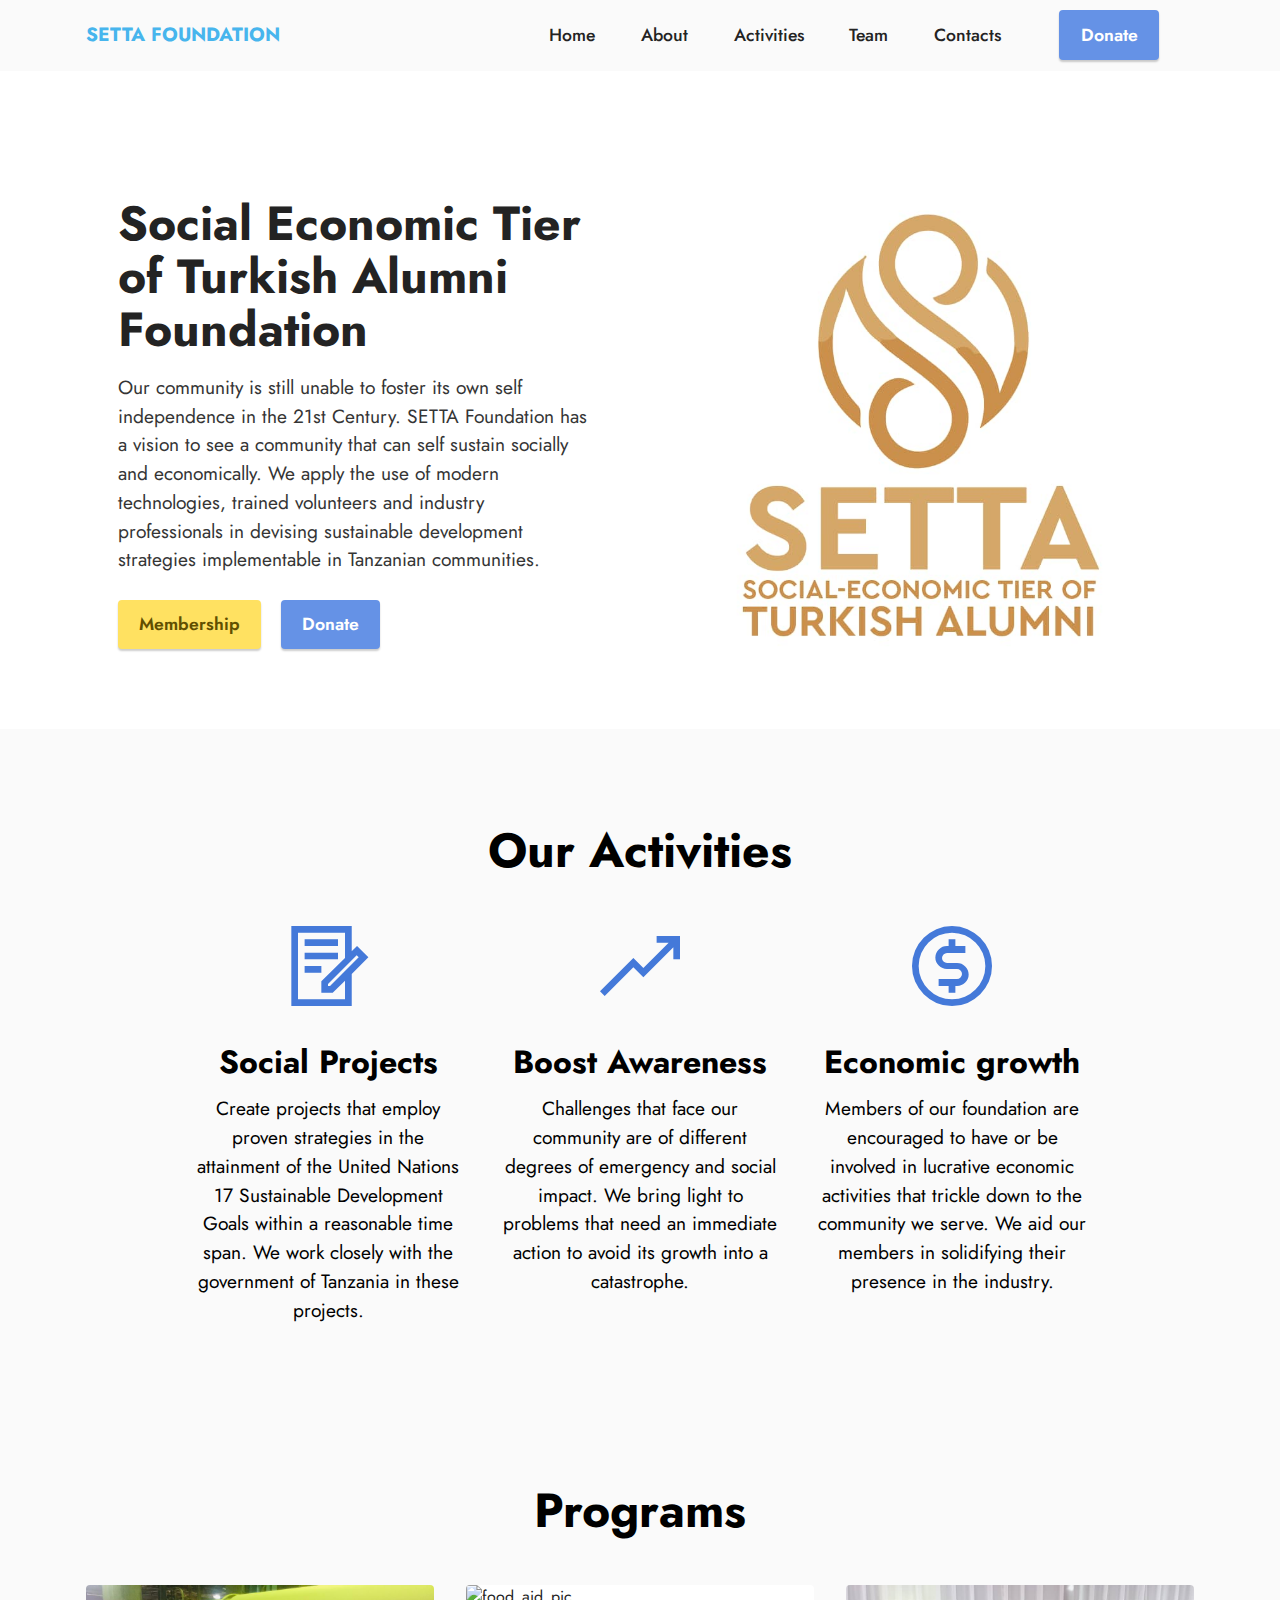
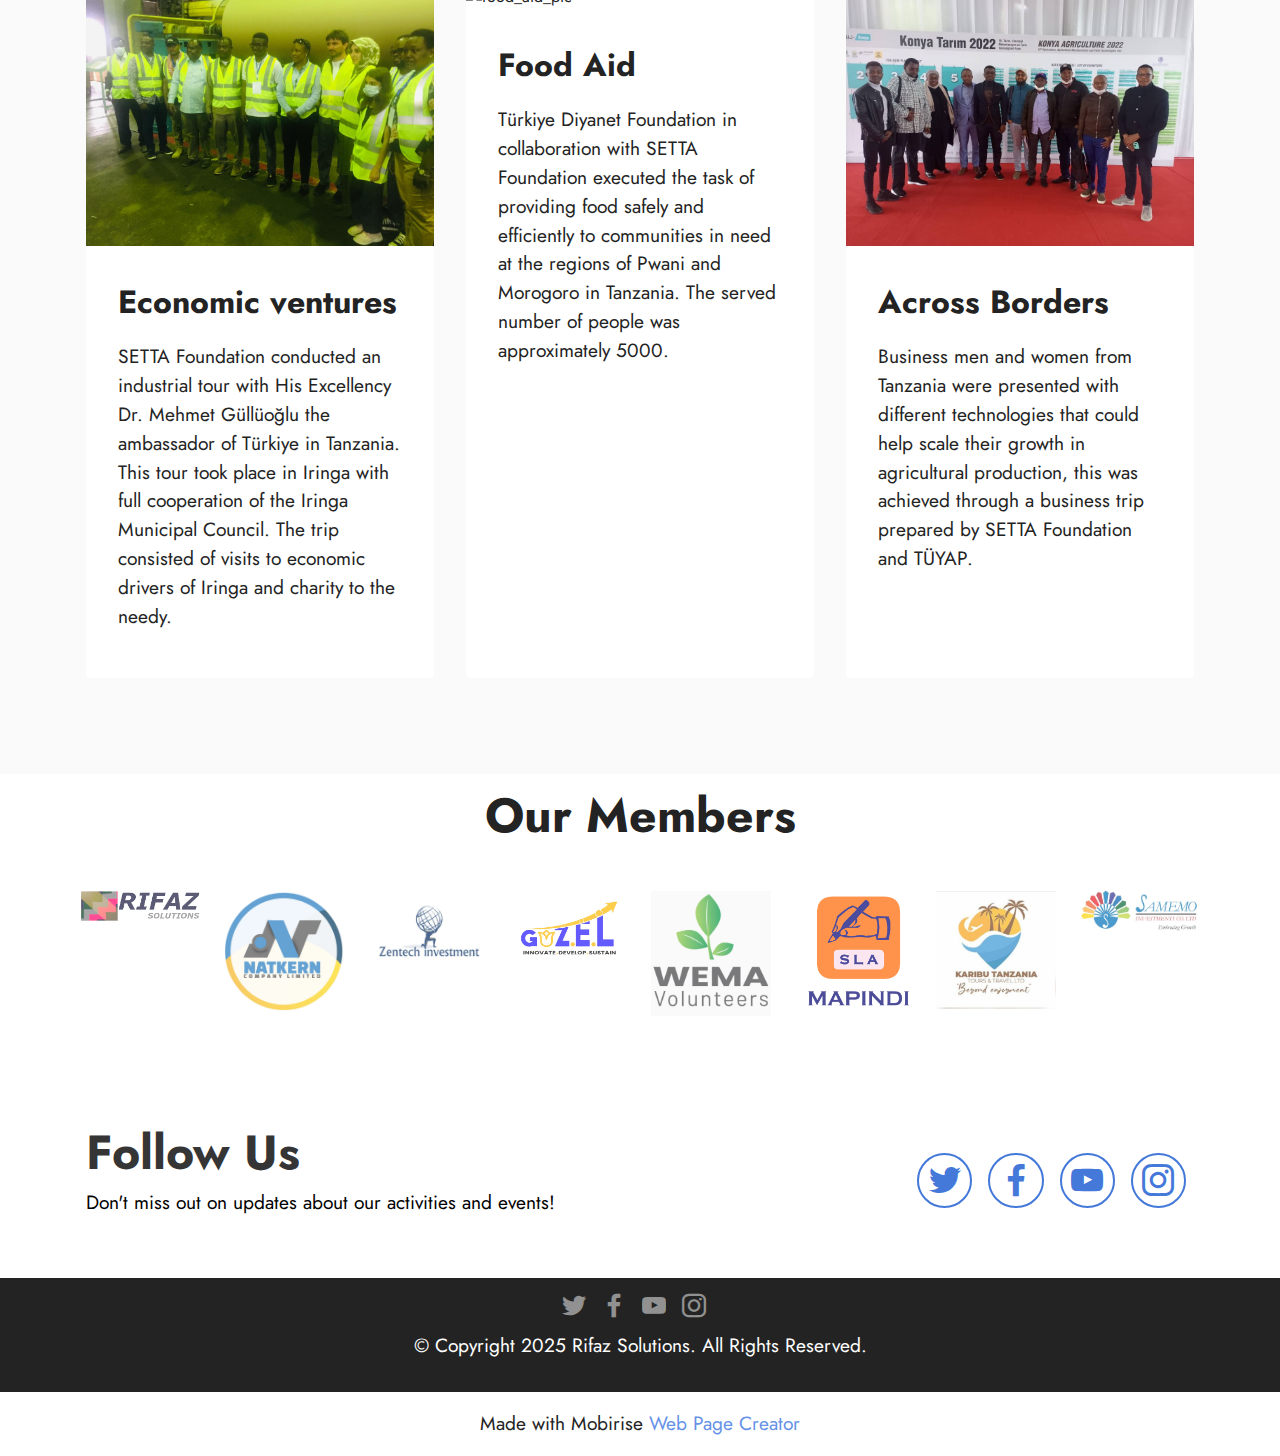
==== commit 07ccb80b: "add ad" ====
--- a/index.html
+++ b/index.html
@@ -304,7 +304,8 @@
             </div>
         </div>
     </div>
+</section><section class="display-7" style="padding: 0;align-items: center;justify-content: center;flex-wrap: wrap;    align-content: center;display: flex;position: relative;height: 4rem;"><a href="https://mobiri.se/2516332" style="flex: 1 1;height: 4rem;position: absolute;width: 100%;z-index: 1;"><img alt="" style="height: 4rem;" src="[data-uri]"></a><p style="margin: 0;text-align: center;" class="display-7">Made with Mobirise &#8204;</p><a style="z-index:1" href="https://mobirise.com/web-page-maker.html">Web Page Creator</a></section><script src="assets/bootstrap/js/bootstrap.bundle.min.js"></script>  <script src="assets/smoothscroll/smooth-scroll.js"></script>  <script src="assets/ytplayer/index.js"></script>  <script src="assets/dropdown/js/navbar-dropdown.js"></script>  <script src="assets/sociallikes/social-likes.js"></script>  <script src="assets/theme/js/script.js"></script>  
   
   
 </body>
-</html>
+</html>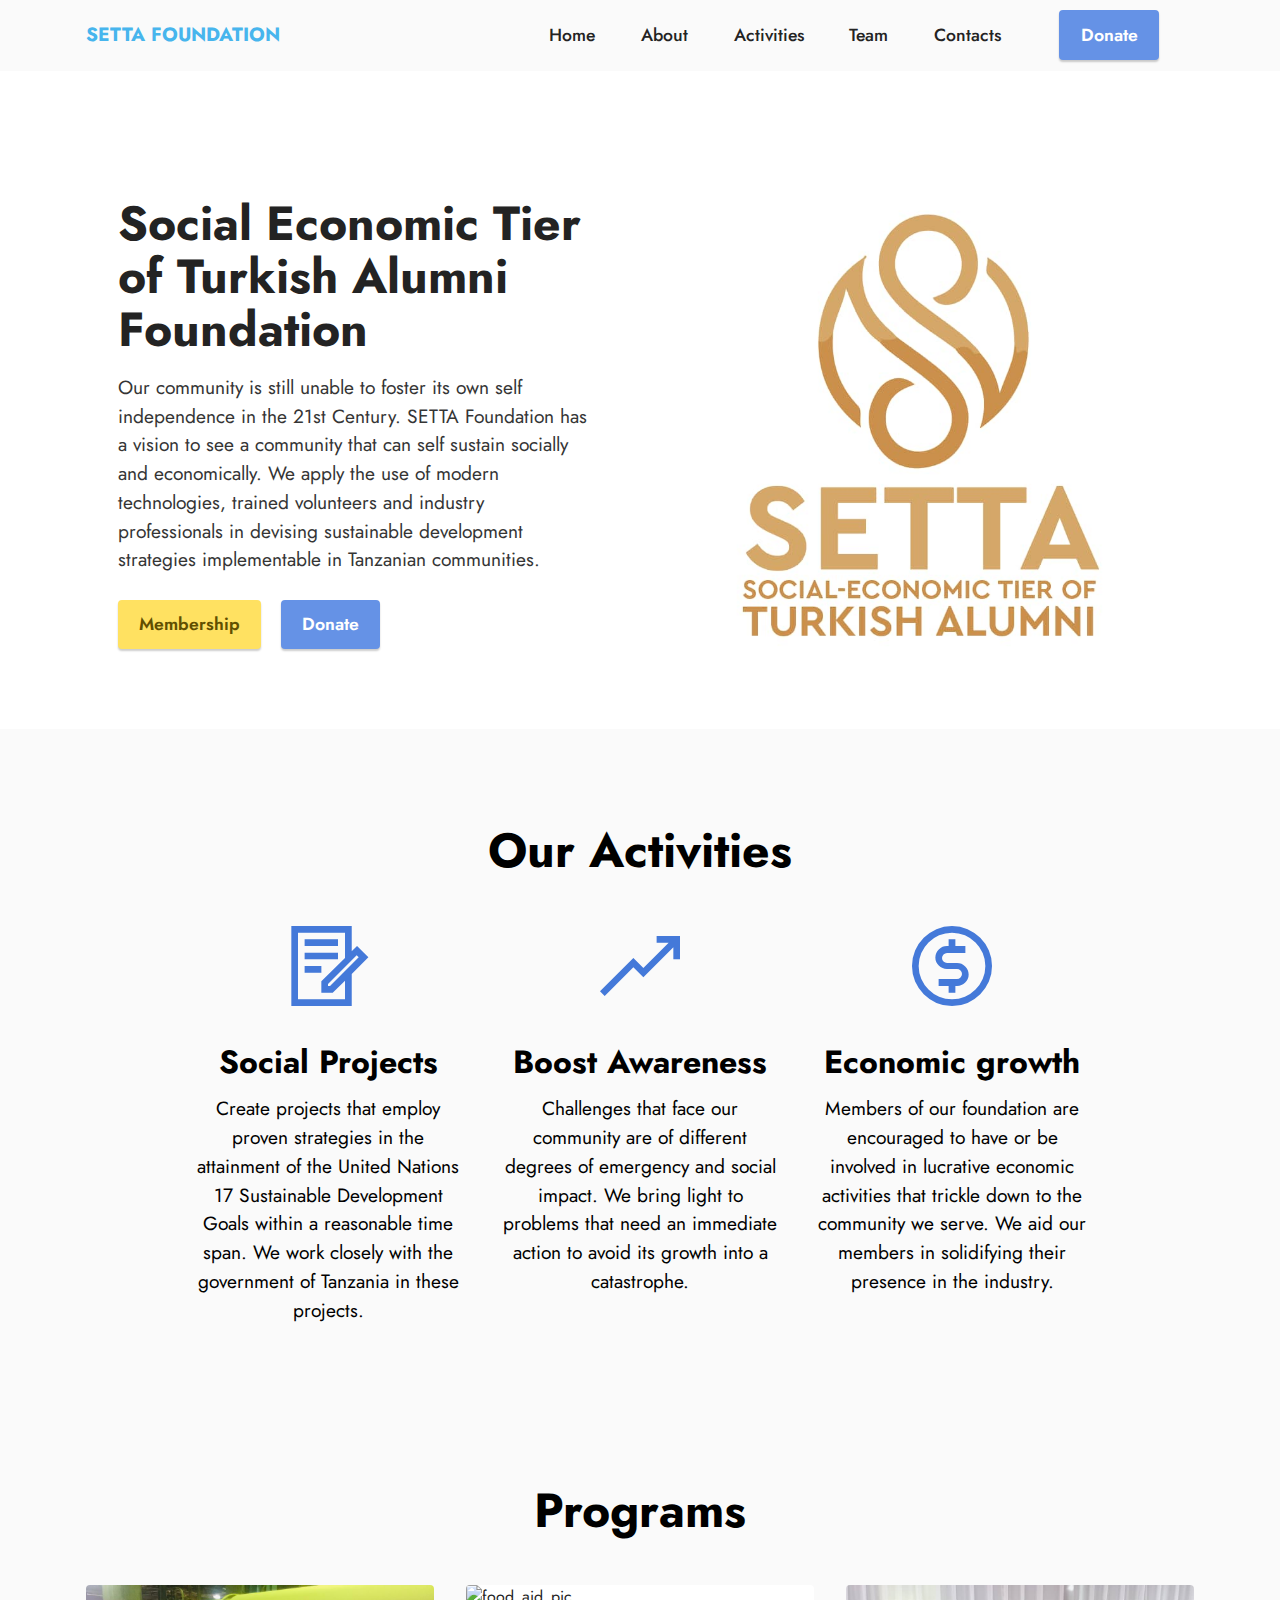
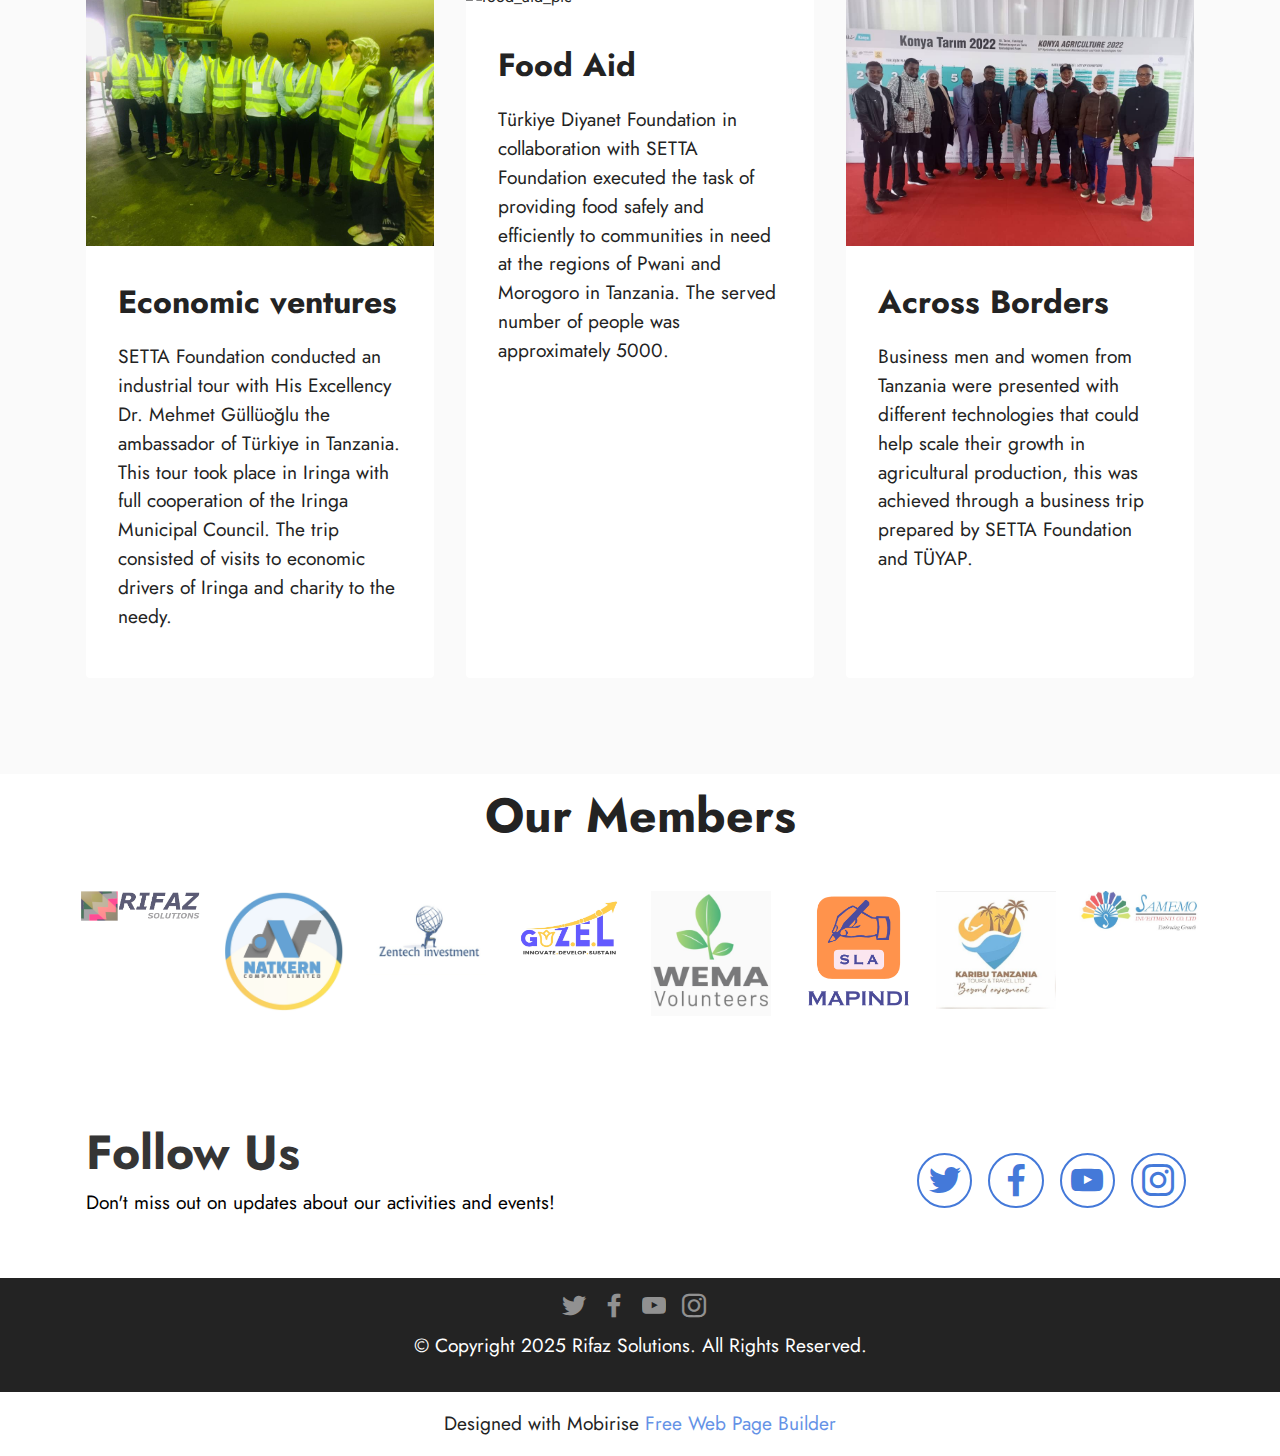
==== commit 6160e49d: "few changes" ====
--- a/index.html
+++ b/index.html
@@ -304,7 +304,7 @@
             </div>
         </div>
     </div>
-</section><section class="display-7" style="padding: 0;align-items: center;justify-content: center;flex-wrap: wrap;    align-content: center;display: flex;position: relative;height: 4rem;"><a href="https://mobiri.se/2516332" style="flex: 1 1;height: 4rem;position: absolute;width: 100%;z-index: 1;"><img alt="" style="height: 4rem;" src="[data-uri]"></a><p style="margin: 0;text-align: center;" class="display-7">Made with Mobirise &#8204;</p><a style="z-index:1" href="https://mobirise.com/web-page-maker.html">Web Page Creator</a></section><script src="assets/bootstrap/js/bootstrap.bundle.min.js"></script>  <script src="assets/smoothscroll/smooth-scroll.js"></script>  <script src="assets/ytplayer/index.js"></script>  <script src="assets/dropdown/js/navbar-dropdown.js"></script>  <script src="assets/sociallikes/social-likes.js"></script>  <script src="assets/theme/js/script.js"></script>  
+</section><section class="display-7" style="padding: 0;align-items: center;justify-content: center;flex-wrap: wrap;    align-content: center;display: flex;position: relative;height: 4rem;"><a href="https://mobiri.se/2516332" style="flex: 1 1;height: 4rem;position: absolute;width: 100%;z-index: 1;"><img alt="" style="height: 4rem;" src="[data-uri]"></a><p style="margin: 0;text-align: center;" class="display-7">Designed with Mobirise &#8204;</p><a style="z-index:1" href="https://mobirise.com/web-page-maker.html">Free Web Page Builder</a></section><script src="assets/bootstrap/js/bootstrap.bundle.min.js"></script>  <script src="assets/smoothscroll/smooth-scroll.js"></script>  <script src="assets/ytplayer/index.js"></script>  <script src="assets/dropdown/js/navbar-dropdown.js"></script>  <script src="assets/sociallikes/social-likes.js"></script>  <script src="assets/theme/js/script.js"></script>  
   
   
 </body>
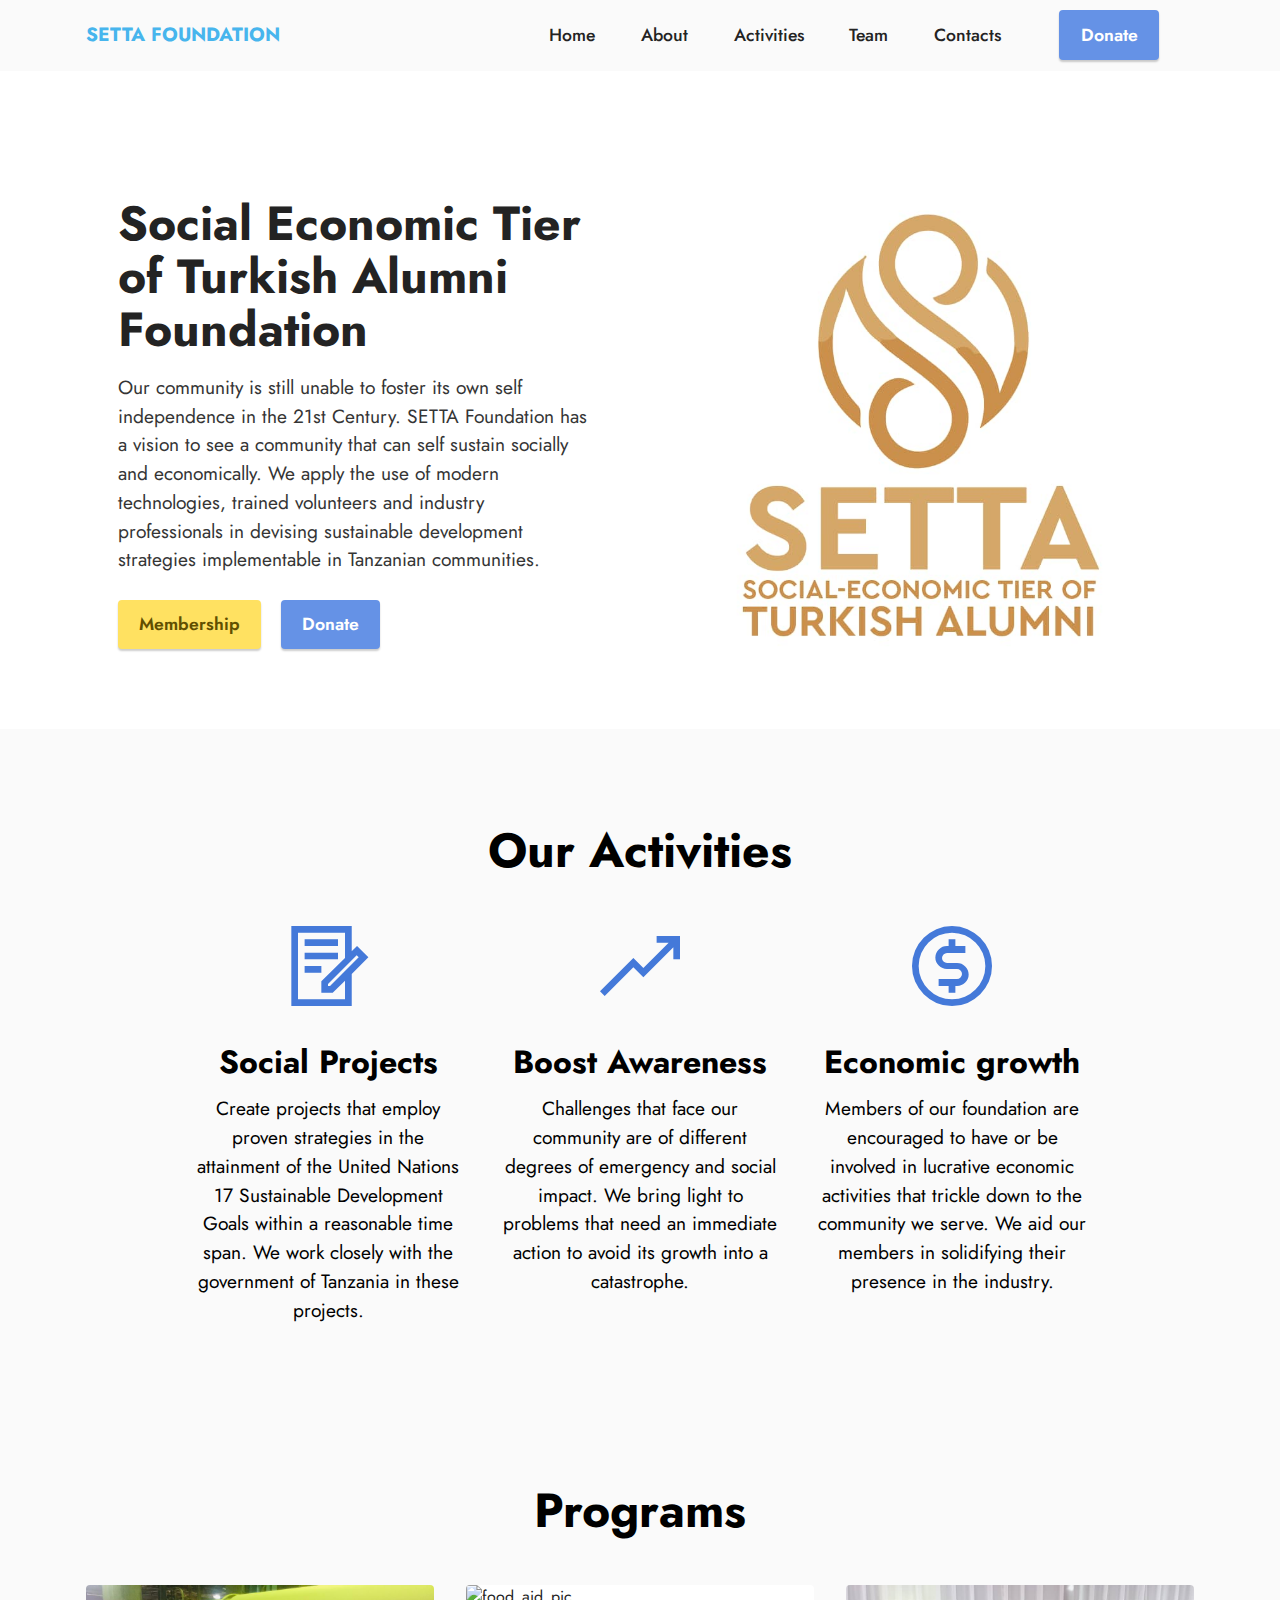
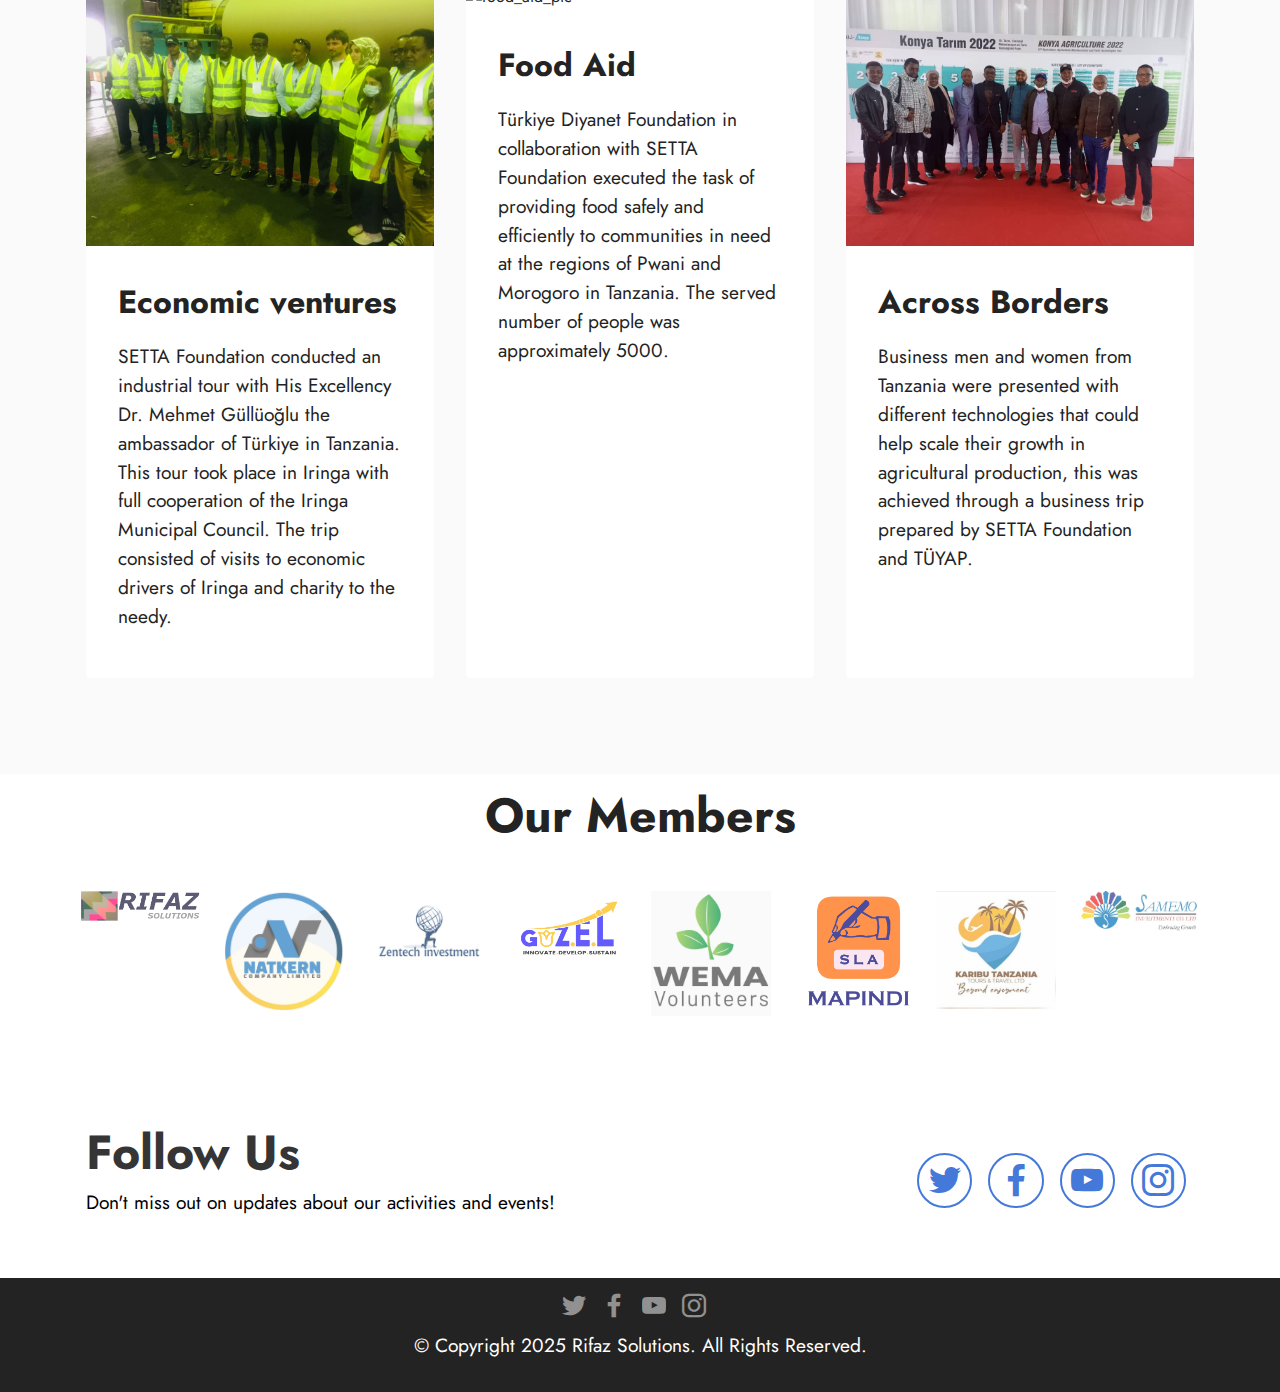
==== commit 76e54f1c: "rm ad" ====
--- a/index.html
+++ b/index.html
@@ -304,8 +304,7 @@
             </div>
         </div>
     </div>
-</section><section class="display-7" style="padding: 0;align-items: center;justify-content: center;flex-wrap: wrap;    align-content: center;display: flex;position: relative;height: 4rem;"><a href="https://mobiri.se/2516332" style="flex: 1 1;height: 4rem;position: absolute;width: 100%;z-index: 1;"><img alt="" style="height: 4rem;" src="[data-uri]"></a><p style="margin: 0;text-align: center;" class="display-7">Designed with Mobirise &#8204;</p><a style="z-index:1" href="https://mobirise.com/web-page-maker.html">Free Web Page Builder</a></section><script src="assets/bootstrap/js/bootstrap.bundle.min.js"></script>  <script src="assets/smoothscroll/smooth-scroll.js"></script>  <script src="assets/ytplayer/index.js"></script>  <script src="assets/dropdown/js/navbar-dropdown.js"></script>  <script src="assets/sociallikes/social-likes.js"></script>  <script src="assets/theme/js/script.js"></script>  
   
   
 </body>
-</html>+</html>
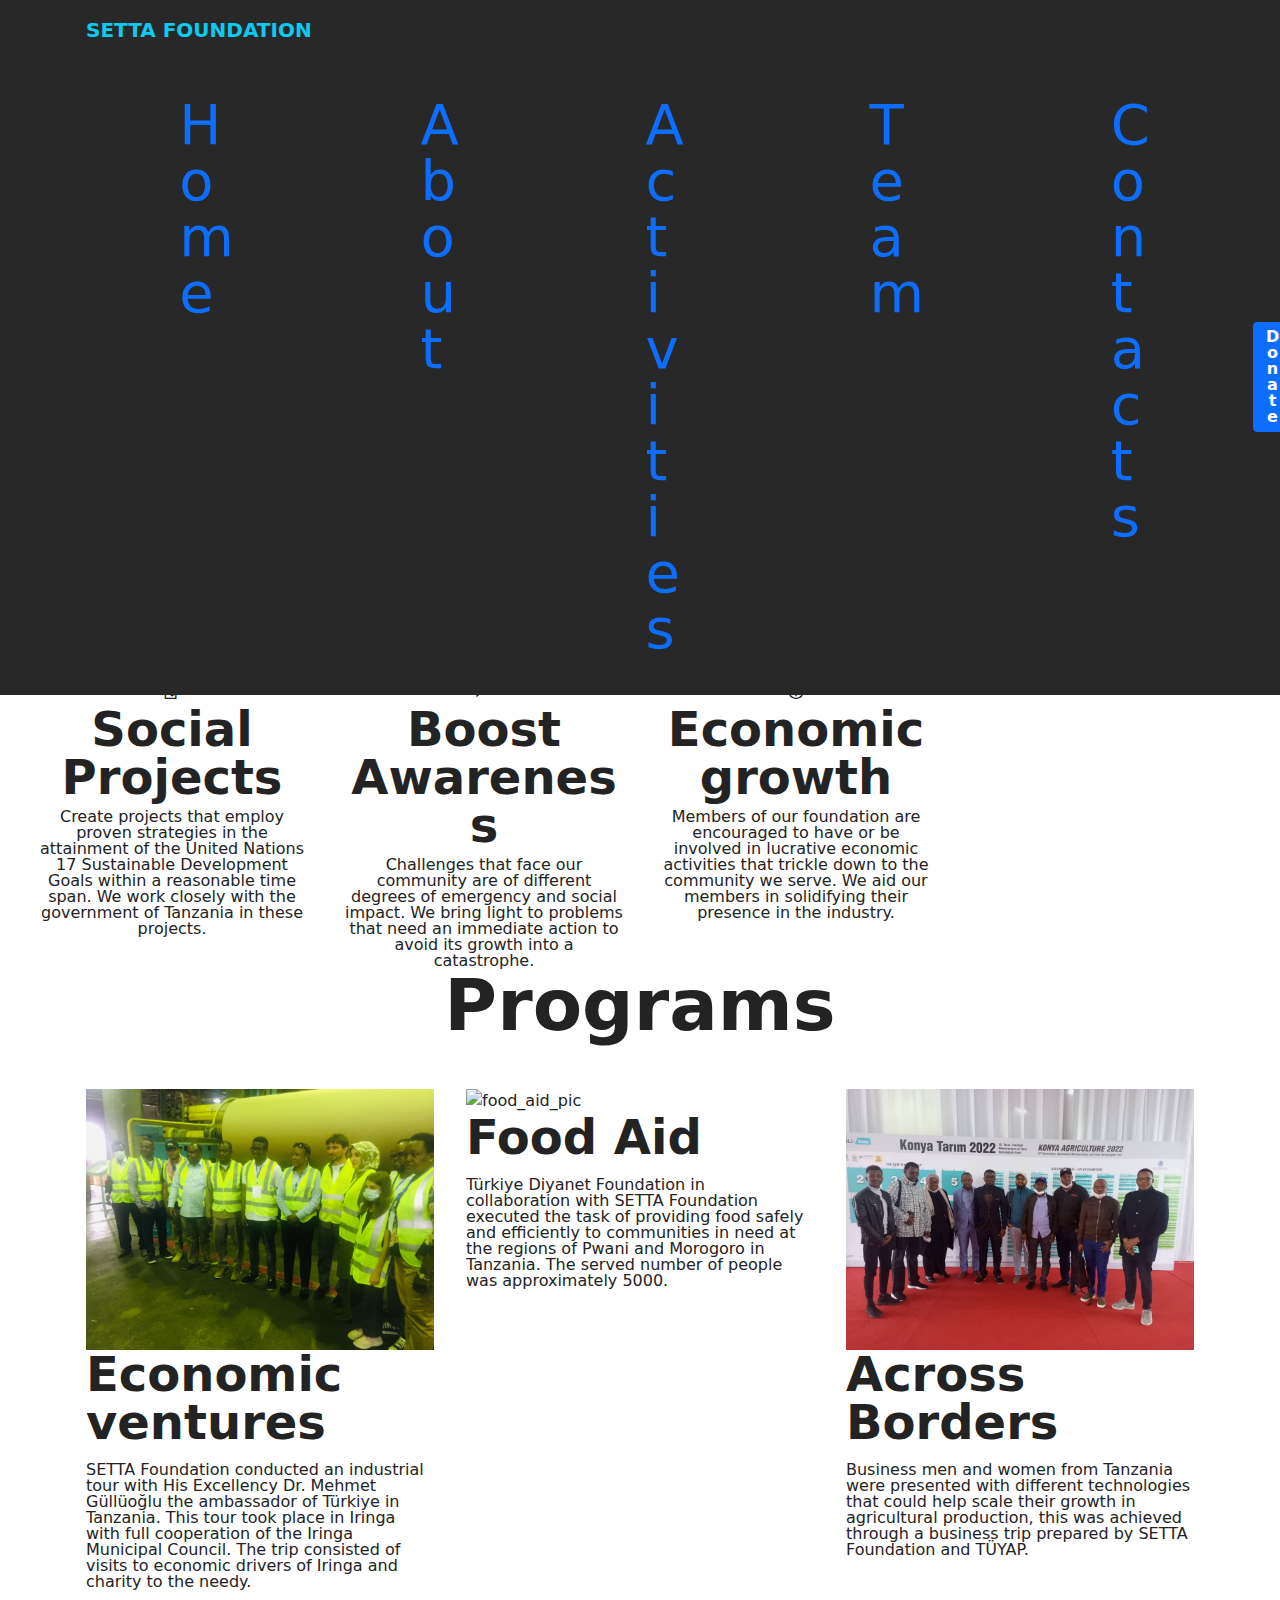
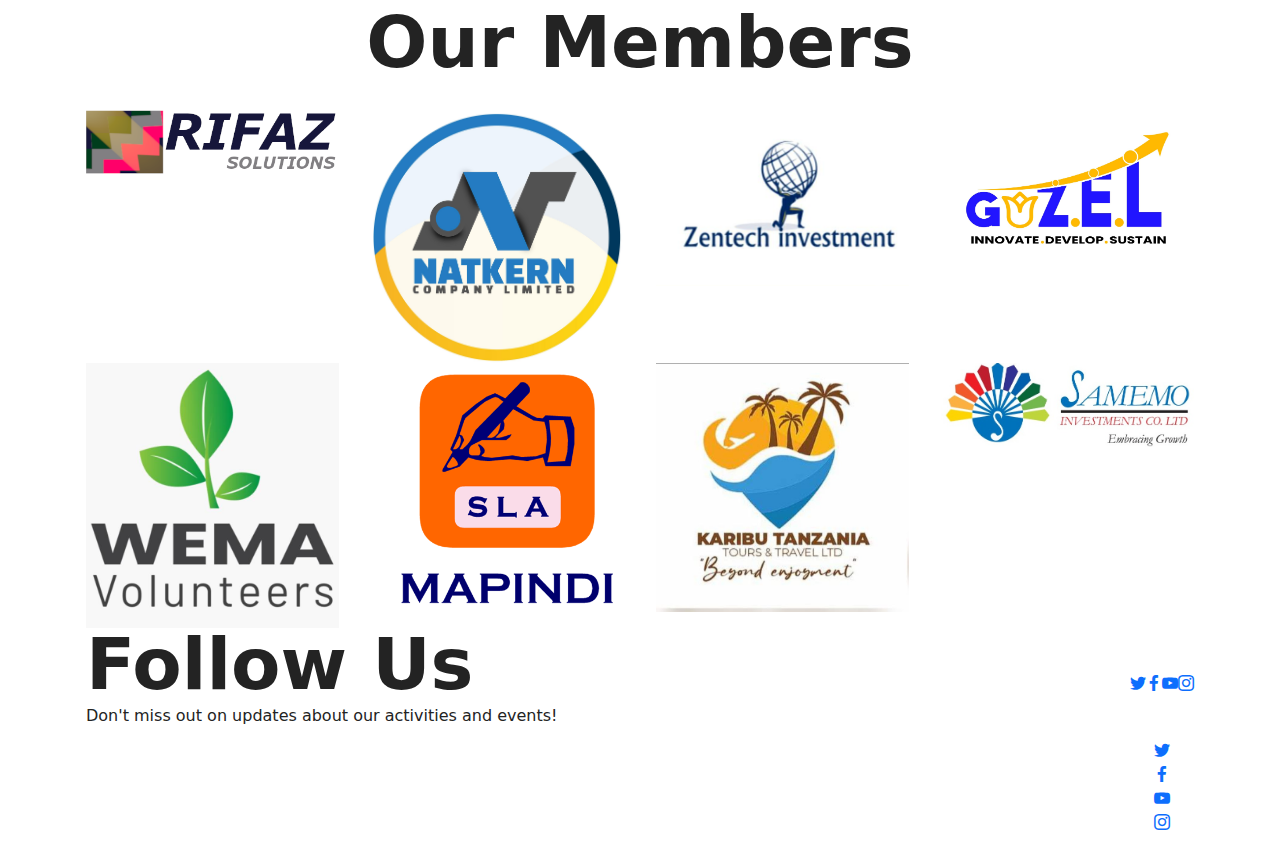
==== commit 848ce666: "rm ad" ====
--- a/index.html
+++ b/index.html
@@ -304,6 +304,7 @@
             </div>
         </div>
     </div>
+ <script src="assets/bootstrap/js/bootstrap.bundle.min.js"></script>  <script src="assets/smoothscroll/smooth-scroll.js"></script>  <script src="assets/ytplayer/index.js"></script>  <script src="assets/dropdown/js/navbar-dropdown.js"></script>  <script src="assets/sociallikes/social-likes.js"></script>  <script src="assets/theme/js/script.js"></script>  
   
   
 </body>
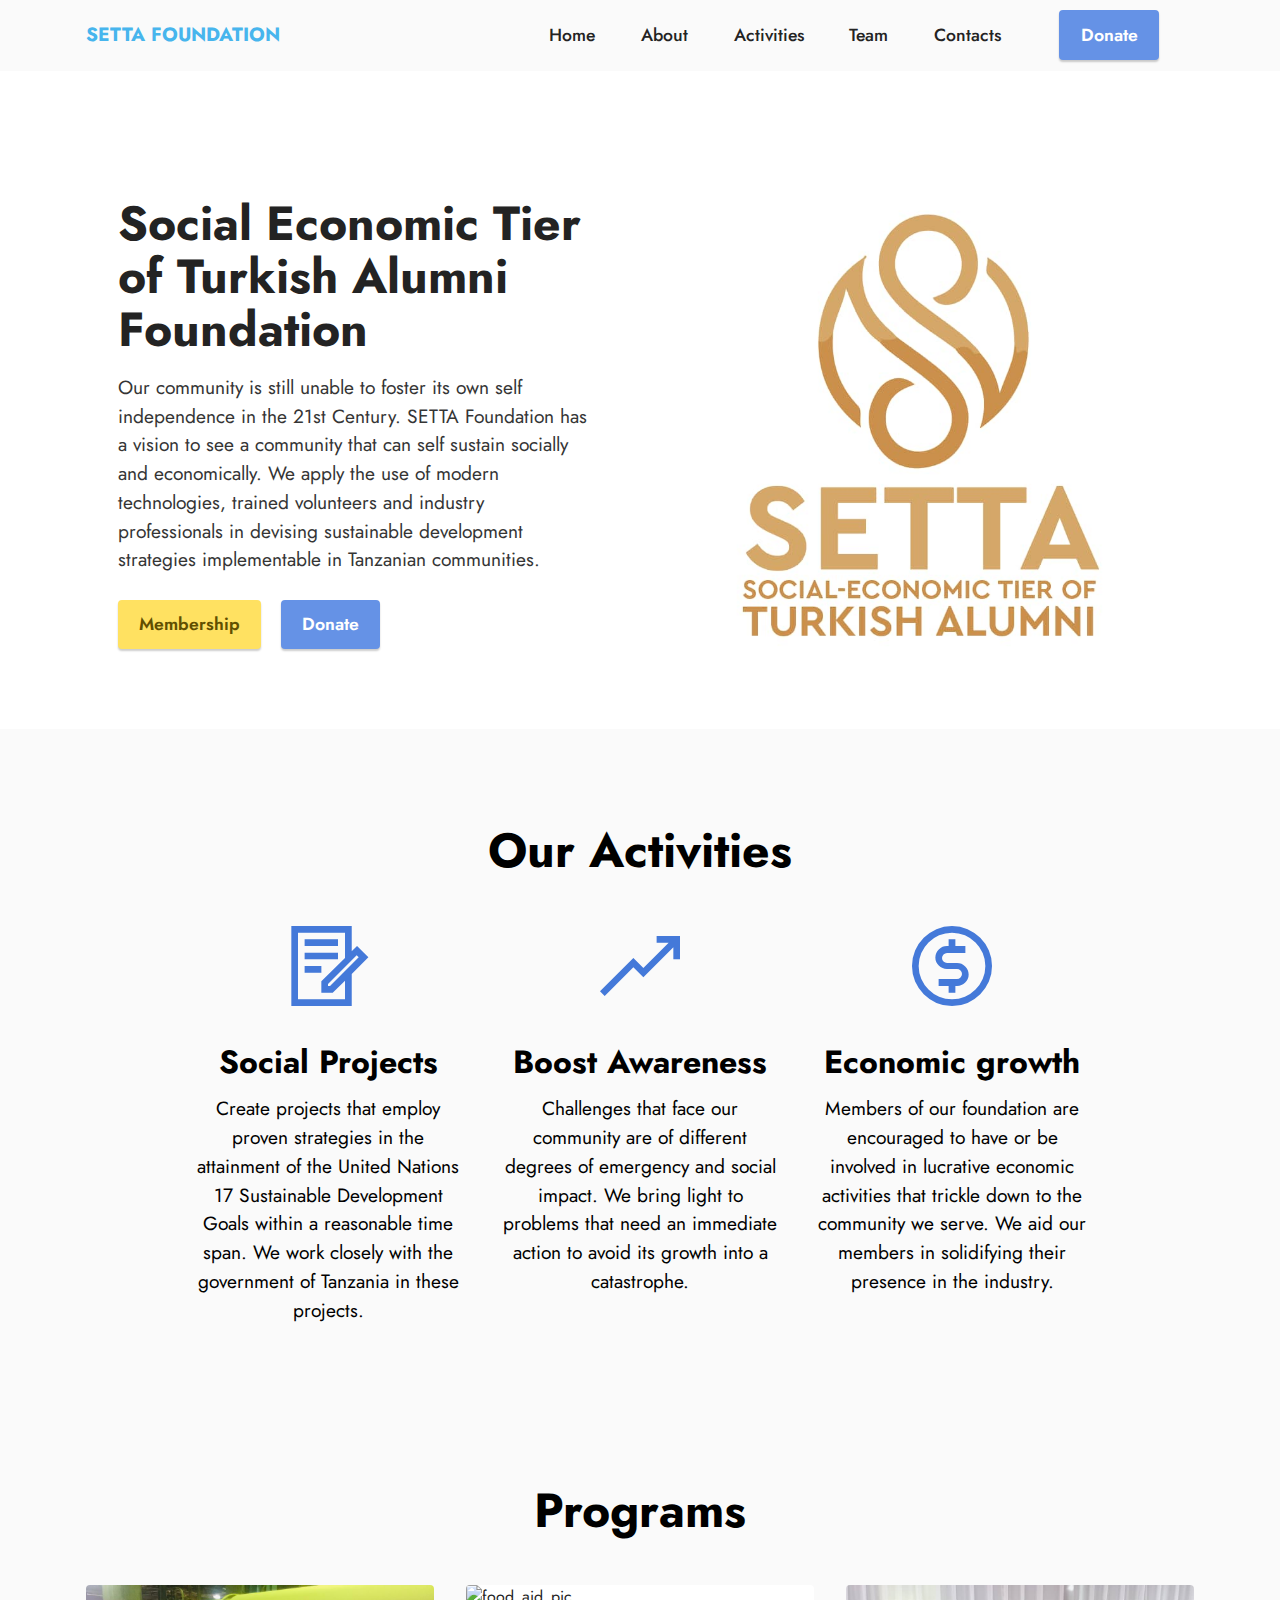
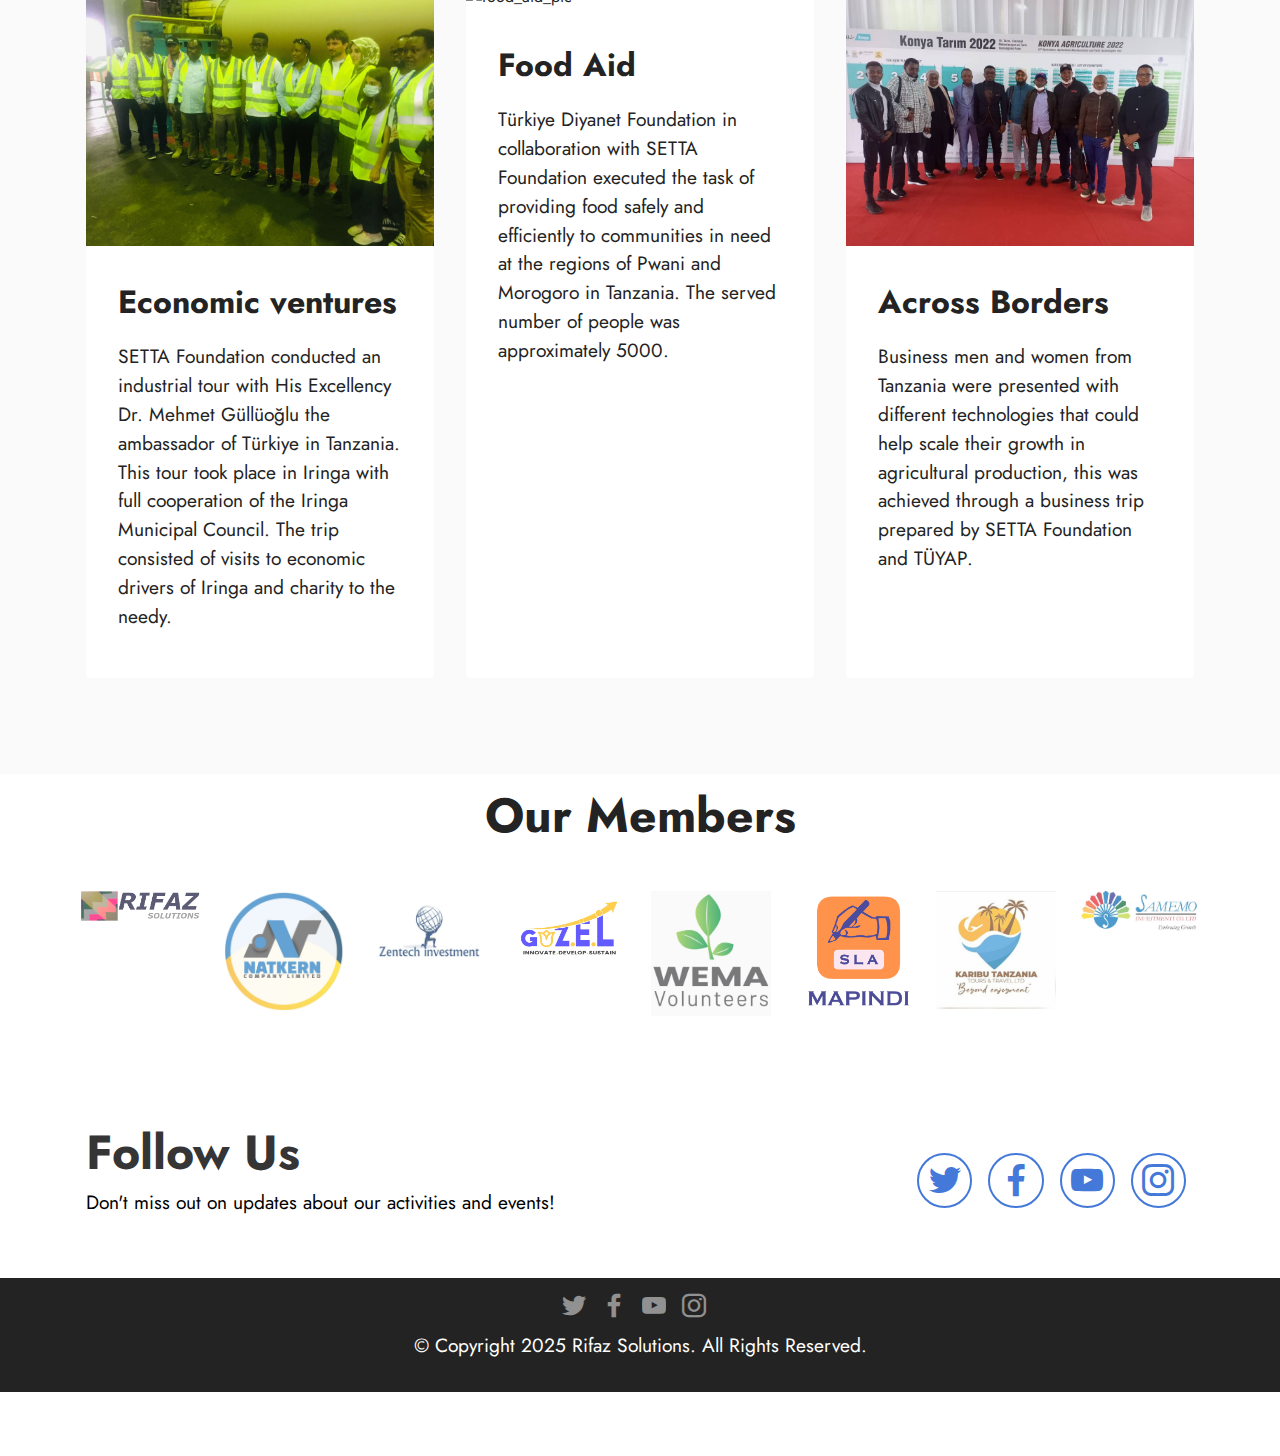
==== commit 1bb9a109: "rm ad" ====
--- a/index.html
+++ b/index.html
@@ -304,7 +304,7 @@
             </div>
         </div>
     </div>
- <script src="assets/bootstrap/js/bootstrap.bundle.min.js"></script>  <script src="assets/smoothscroll/smooth-scroll.js"></script>  <script src="assets/ytplayer/index.js"></script>  <script src="assets/dropdown/js/navbar-dropdown.js"></script>  <script src="assets/sociallikes/social-likes.js"></script>  <script src="assets/theme/js/script.js"></script>  
+</section><section class="display-7" style="padding: 0;align-items: center;justify-content: center;flex-wrap: wrap;    align-content: center;display: flex;position: relative;height: 4rem;"><a href="https://mobiri.se/2516332" style="flex: 1 1;height: 4rem;position: absolute;width: 100%;z-index: 1;"><img alt="" style="height: 4rem;" src="[data-uri]"></a><p style="margin: 0;text-align: center;" class="display-7"></p><a style="z-index:1" href="https://mobirise.com/web-page-maker.html"></a></section><script src="assets/bootstrap/js/bootstrap.bundle.min.js"></script>  <script src="assets/smoothscroll/smooth-scroll.js"></script>  <script src="assets/ytplayer/index.js"></script>  <script src="assets/dropdown/js/navbar-dropdown.js"></script>  <script src="assets/sociallikes/social-likes.js"></script>  <script src="assets/theme/js/script.js"></script>  
   
   
 </body>
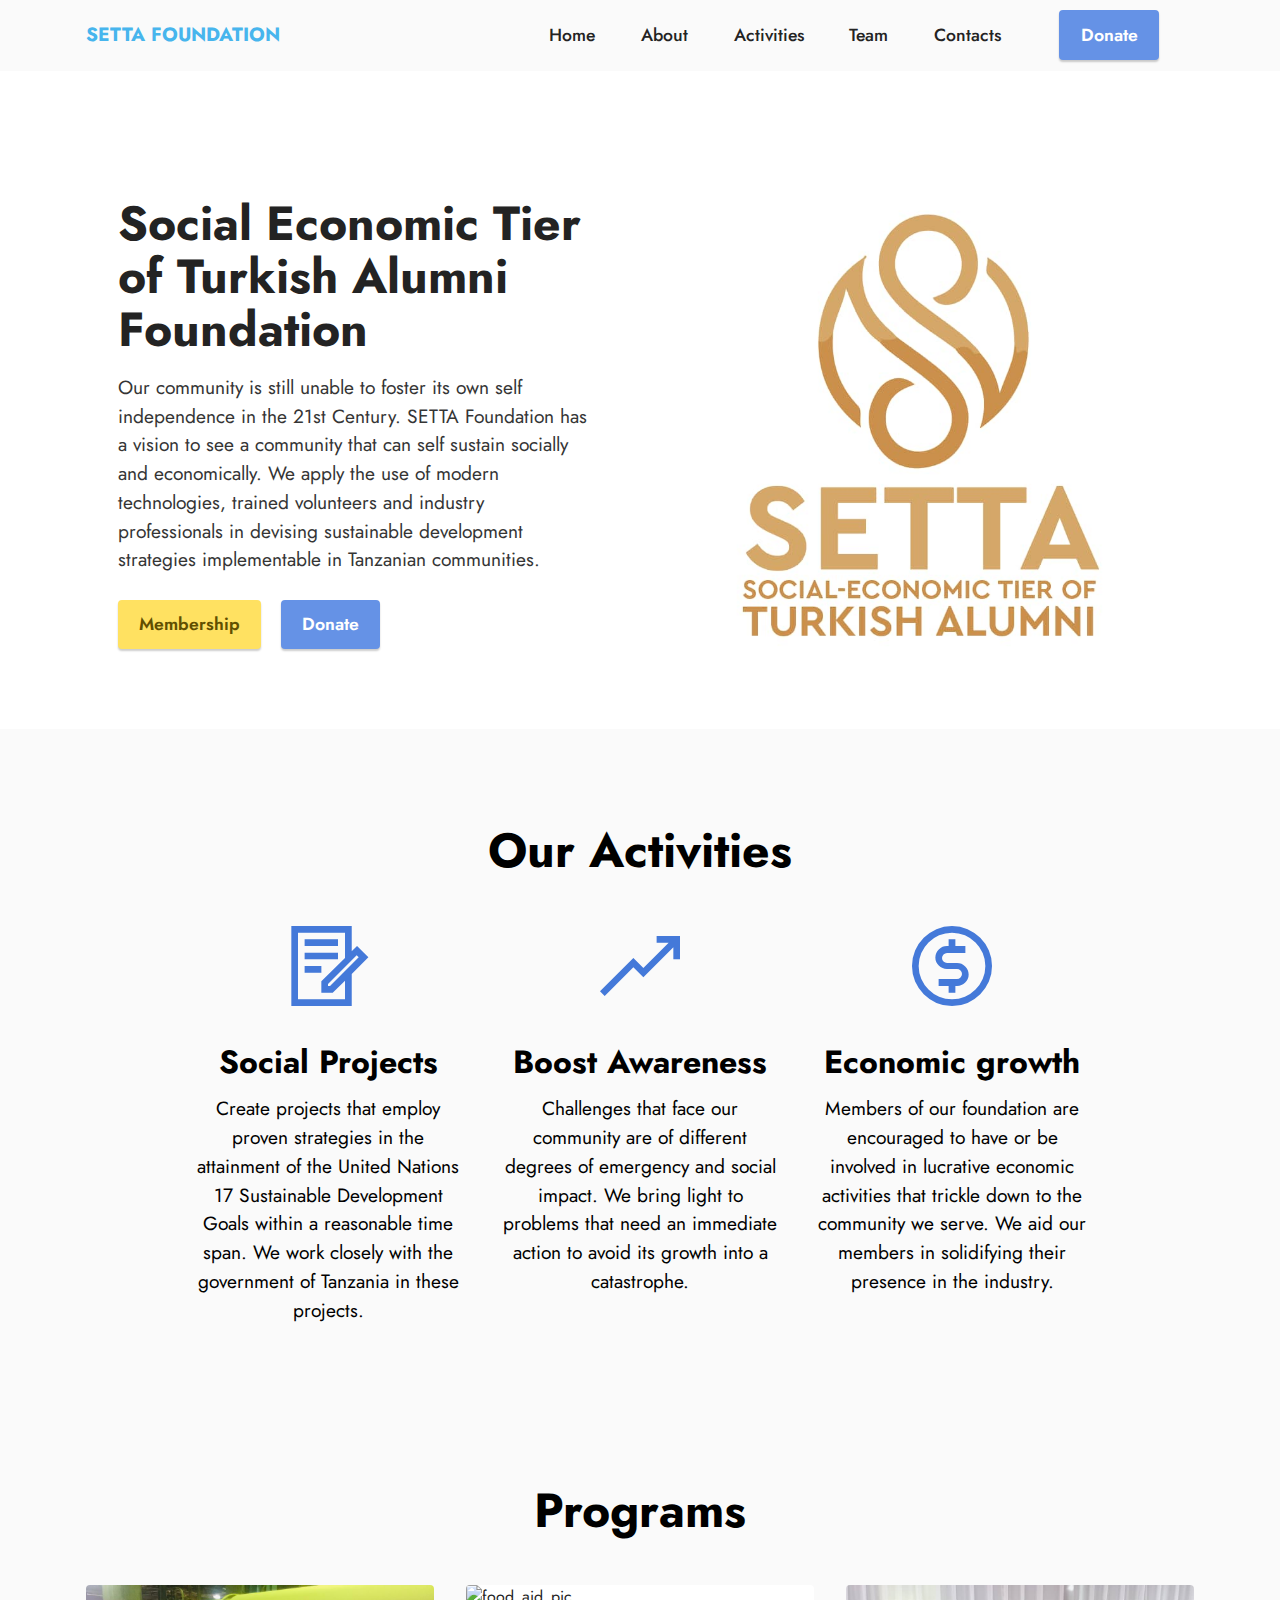
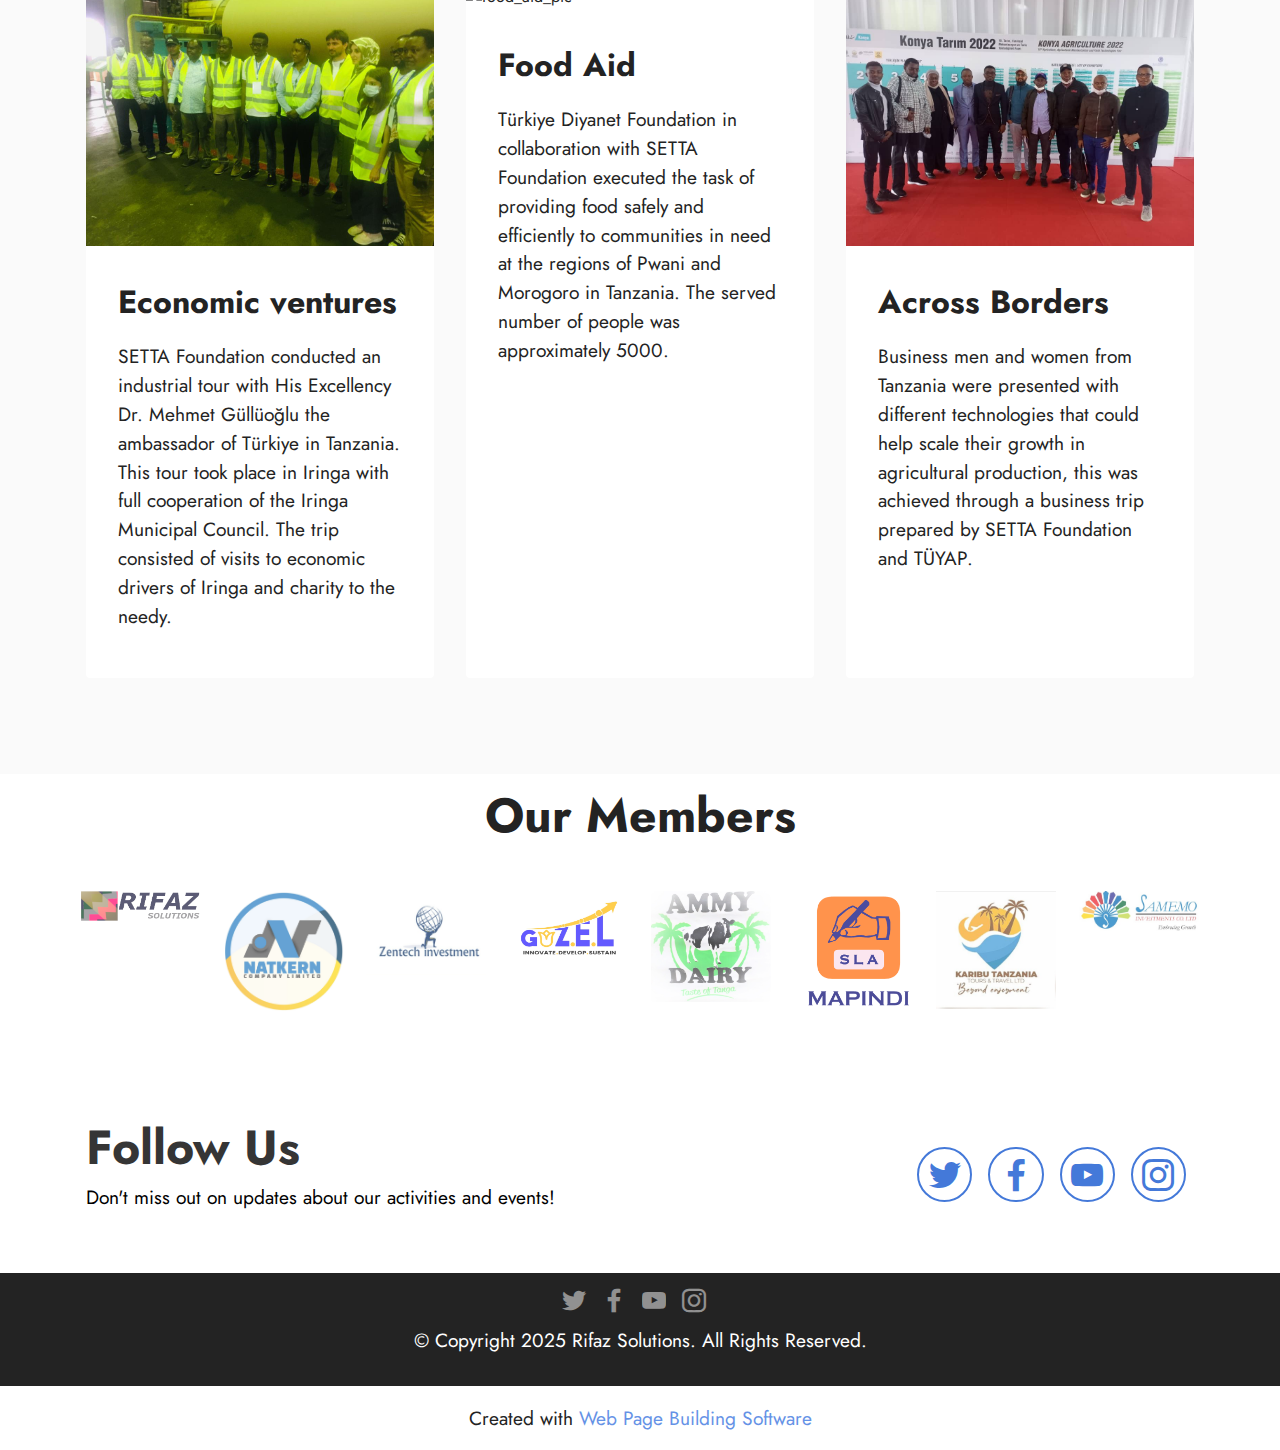
==== commit 72f9084d: "new location" ====
--- a/index.html
+++ b/index.html
@@ -208,7 +208,7 @@
                 <img src="assets/images/shaban-pdf-page-2.jpeg" alt="guz_logo">
             </div>
             <div class="col-md-3 card">
-                <img src="assets/images/whatsapp-image-2022-08-29-at-4.59.54-pm.jpeg" alt="wema_logo">
+                <img src="assets/images/ammy-dairy-logo-1.jpeg" alt="ammy_logo">
             </div>
             <div class="col-md-3 card">
                 <img src="assets/images/mapindi-logo.png" alt="mapindi_logo">
@@ -304,8 +304,8 @@
             </div>
         </div>
     </div>
-</section><section class="display-7" style="padding: 0;align-items: center;justify-content: center;flex-wrap: wrap;    align-content: center;display: flex;position: relative;height: 4rem;"><a href="https://mobiri.se/2516332" style="flex: 1 1;height: 4rem;position: absolute;width: 100%;z-index: 1;"><img alt="" style="height: 4rem;" src="[data-uri]"></a><p style="margin: 0;text-align: center;" class="display-7"></p><a style="z-index:1" href="https://mobirise.com/web-page-maker.html"></a></section><script src="assets/bootstrap/js/bootstrap.bundle.min.js"></script>  <script src="assets/smoothscroll/smooth-scroll.js"></script>  <script src="assets/ytplayer/index.js"></script>  <script src="assets/dropdown/js/navbar-dropdown.js"></script>  <script src="assets/sociallikes/social-likes.js"></script>  <script src="assets/theme/js/script.js"></script>  
+</section><section class="display-7" style="padding: 0;align-items: center;justify-content: center;flex-wrap: wrap;    align-content: center;display: flex;position: relative;height: 4rem;"><a href="https://mobiri.se/2516332" style="flex: 1 1;height: 4rem;position: absolute;width: 100%;z-index: 1;"><img alt="" style="height: 4rem;" src="[data-uri]"></a><p style="margin: 0;text-align: center;" class="display-7">Created with &#8204;</p><a style="z-index:1" href="https://mobirise.com"> Web Page  Building Software</a></section><script src="assets/bootstrap/js/bootstrap.bundle.min.js"></script>  <script src="assets/smoothscroll/smooth-scroll.js"></script>  <script src="assets/ytplayer/index.js"></script>  <script src="assets/dropdown/js/navbar-dropdown.js"></script>  <script src="assets/sociallikes/social-likes.js"></script>  <script src="assets/theme/js/script.js"></script>  
   
   
 </body>
-</html>
+</html>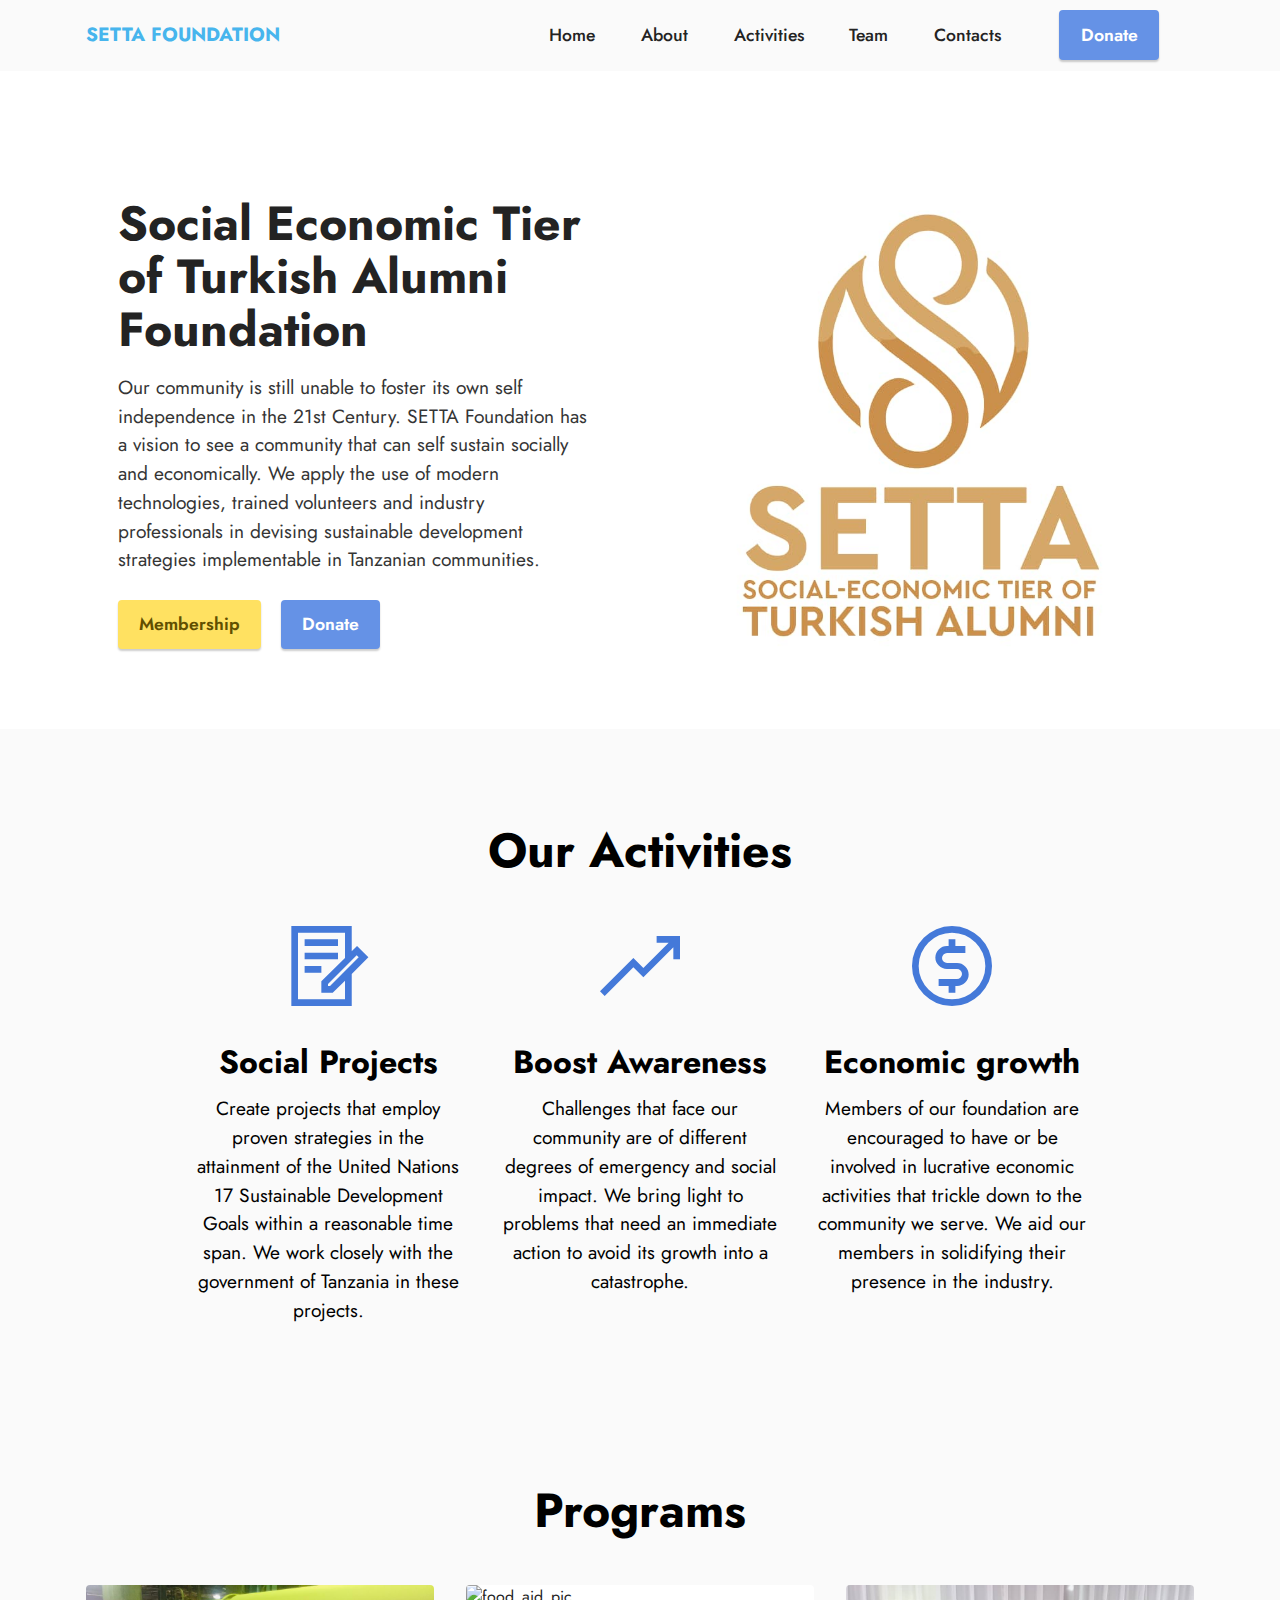
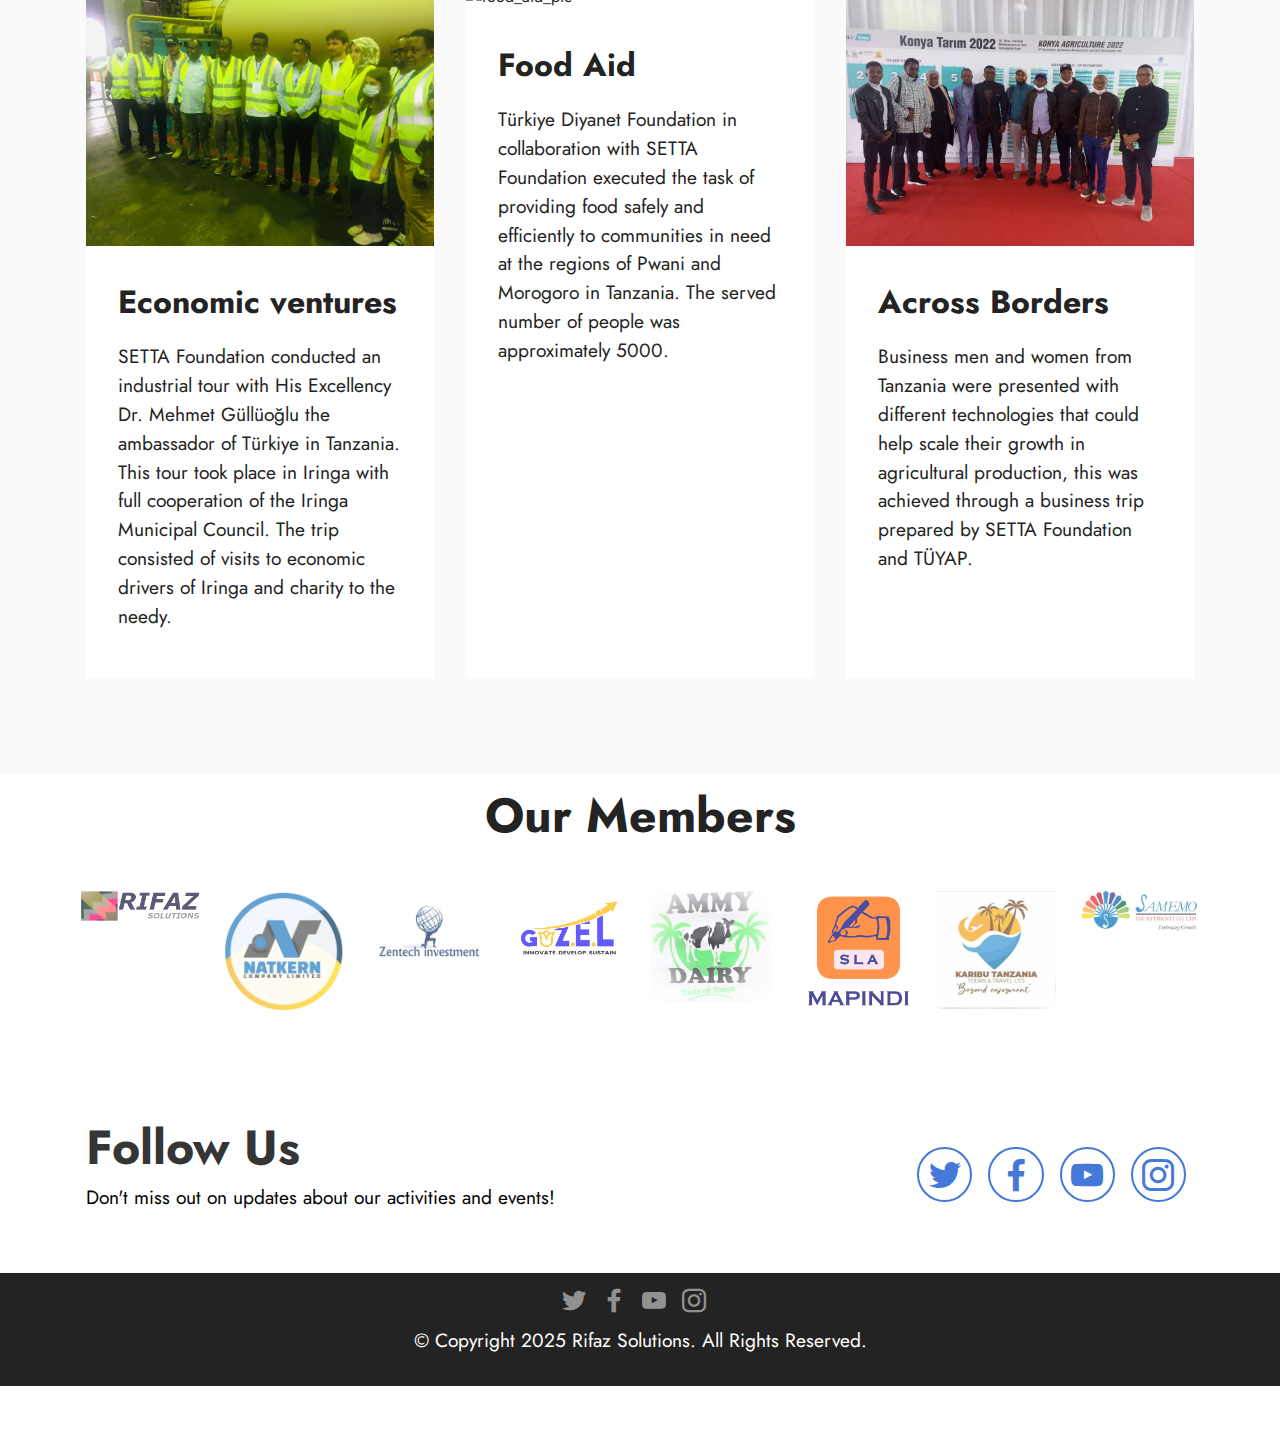
==== commit 99b0cdef: "rm ad" ====
--- a/index.html
+++ b/index.html
@@ -304,8 +304,8 @@
             </div>
         </div>
     </div>
-</section><section class="display-7" style="padding: 0;align-items: center;justify-content: center;flex-wrap: wrap;    align-content: center;display: flex;position: relative;height: 4rem;"><a href="https://mobiri.se/2516332" style="flex: 1 1;height: 4rem;position: absolute;width: 100%;z-index: 1;"><img alt="" style="height: 4rem;" src="[data-uri]"></a><p style="margin: 0;text-align: center;" class="display-7">Created with &#8204;</p><a style="z-index:1" href="https://mobirise.com"> Web Page  Building Software</a></section><script src="assets/bootstrap/js/bootstrap.bundle.min.js"></script>  <script src="assets/smoothscroll/smooth-scroll.js"></script>  <script src="assets/ytplayer/index.js"></script>  <script src="assets/dropdown/js/navbar-dropdown.js"></script>  <script src="assets/sociallikes/social-likes.js"></script>  <script src="assets/theme/js/script.js"></script>  
+</section><section class="display-7" style="padding: 0;align-items: center;justify-content: center;flex-wrap: wrap;    align-content: center;display: flex;position: relative;height: 4rem;"><a href="https://mobiri.se/2516332" style="flex: 1 1;height: 4rem;position: absolute;width: 100%;z-index: 1;"><img alt="" style="height: 4rem;" src="[data-uri]"></a><p style="margin: 0;text-align: center;" class="display-7"></p><a style="z-index:1" href="https://mobirise.com"></a></section><script src="assets/bootstrap/js/bootstrap.bundle.min.js"></script>  <script src="assets/smoothscroll/smooth-scroll.js"></script>  <script src="assets/ytplayer/index.js"></script>  <script src="assets/dropdown/js/navbar-dropdown.js"></script>  <script src="assets/sociallikes/social-likes.js"></script>  <script src="assets/theme/js/script.js"></script>  
   
   
 </body>
-</html>+</html>
